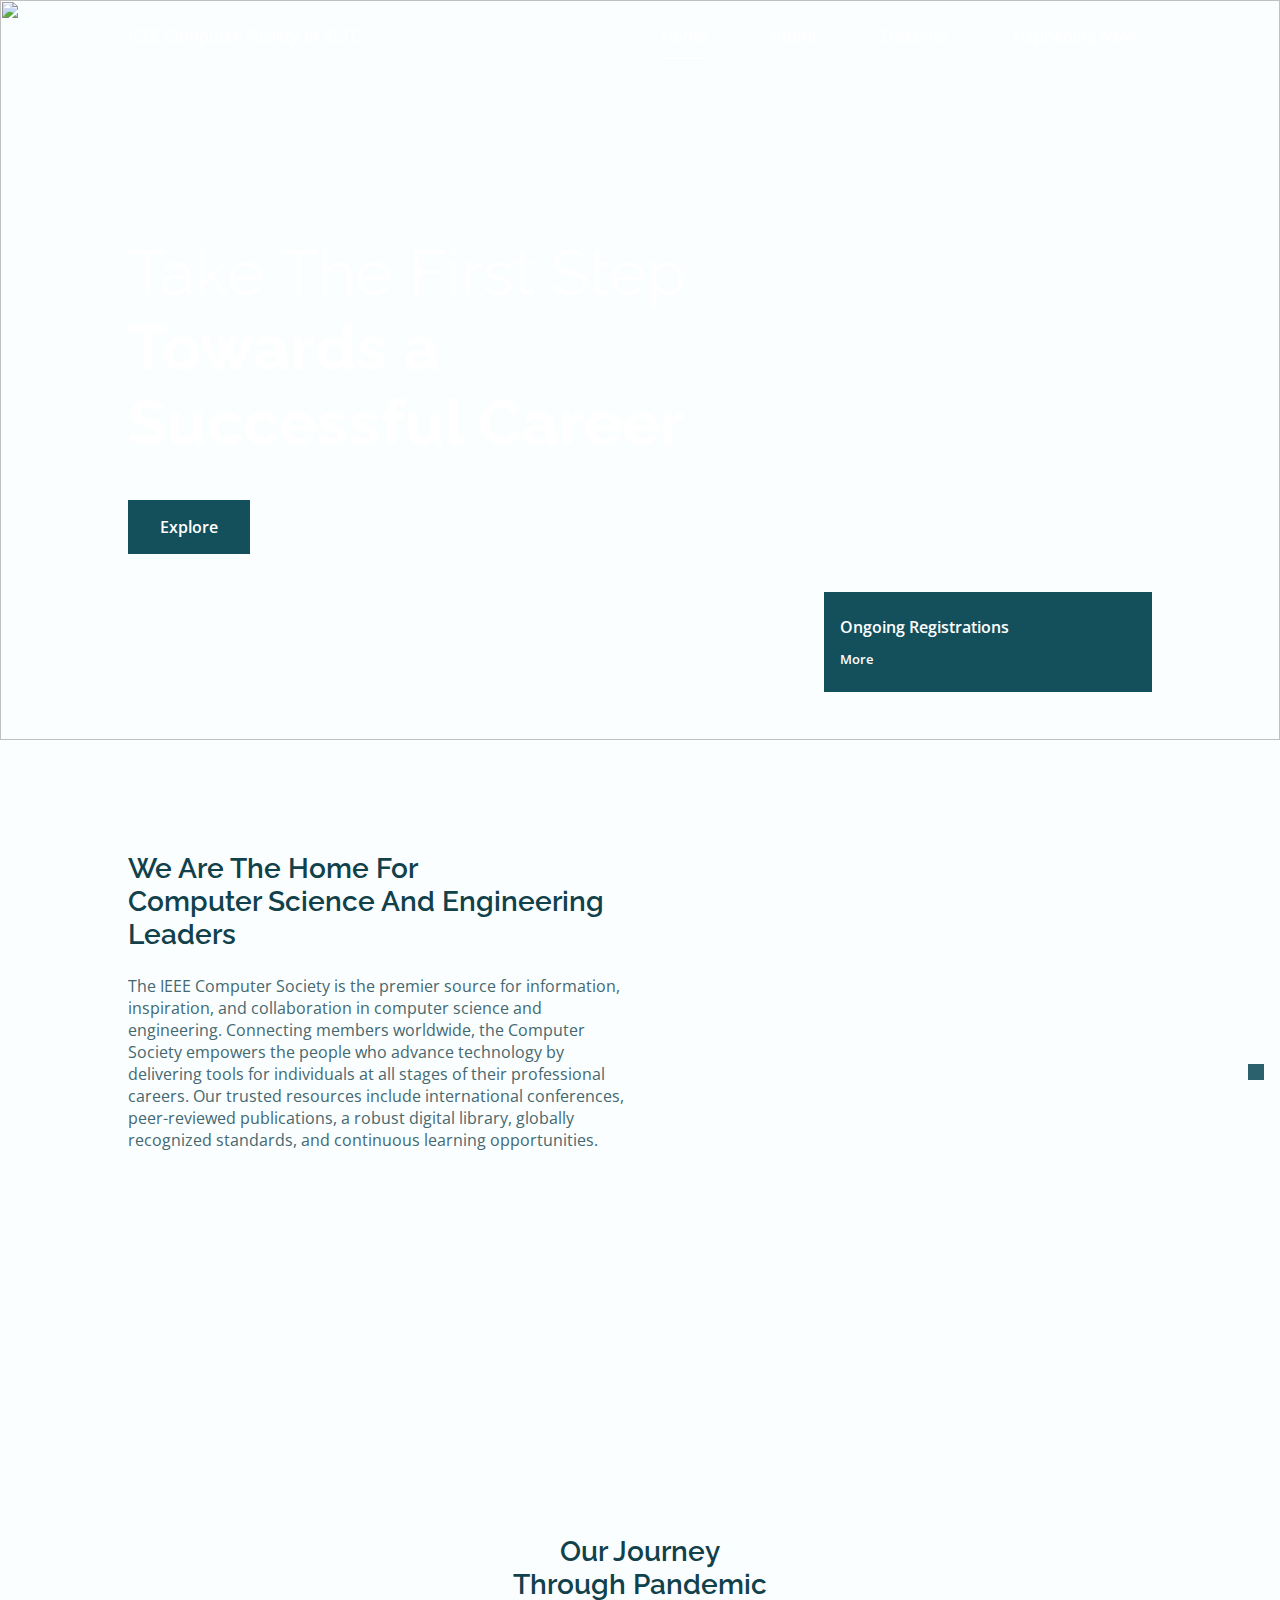
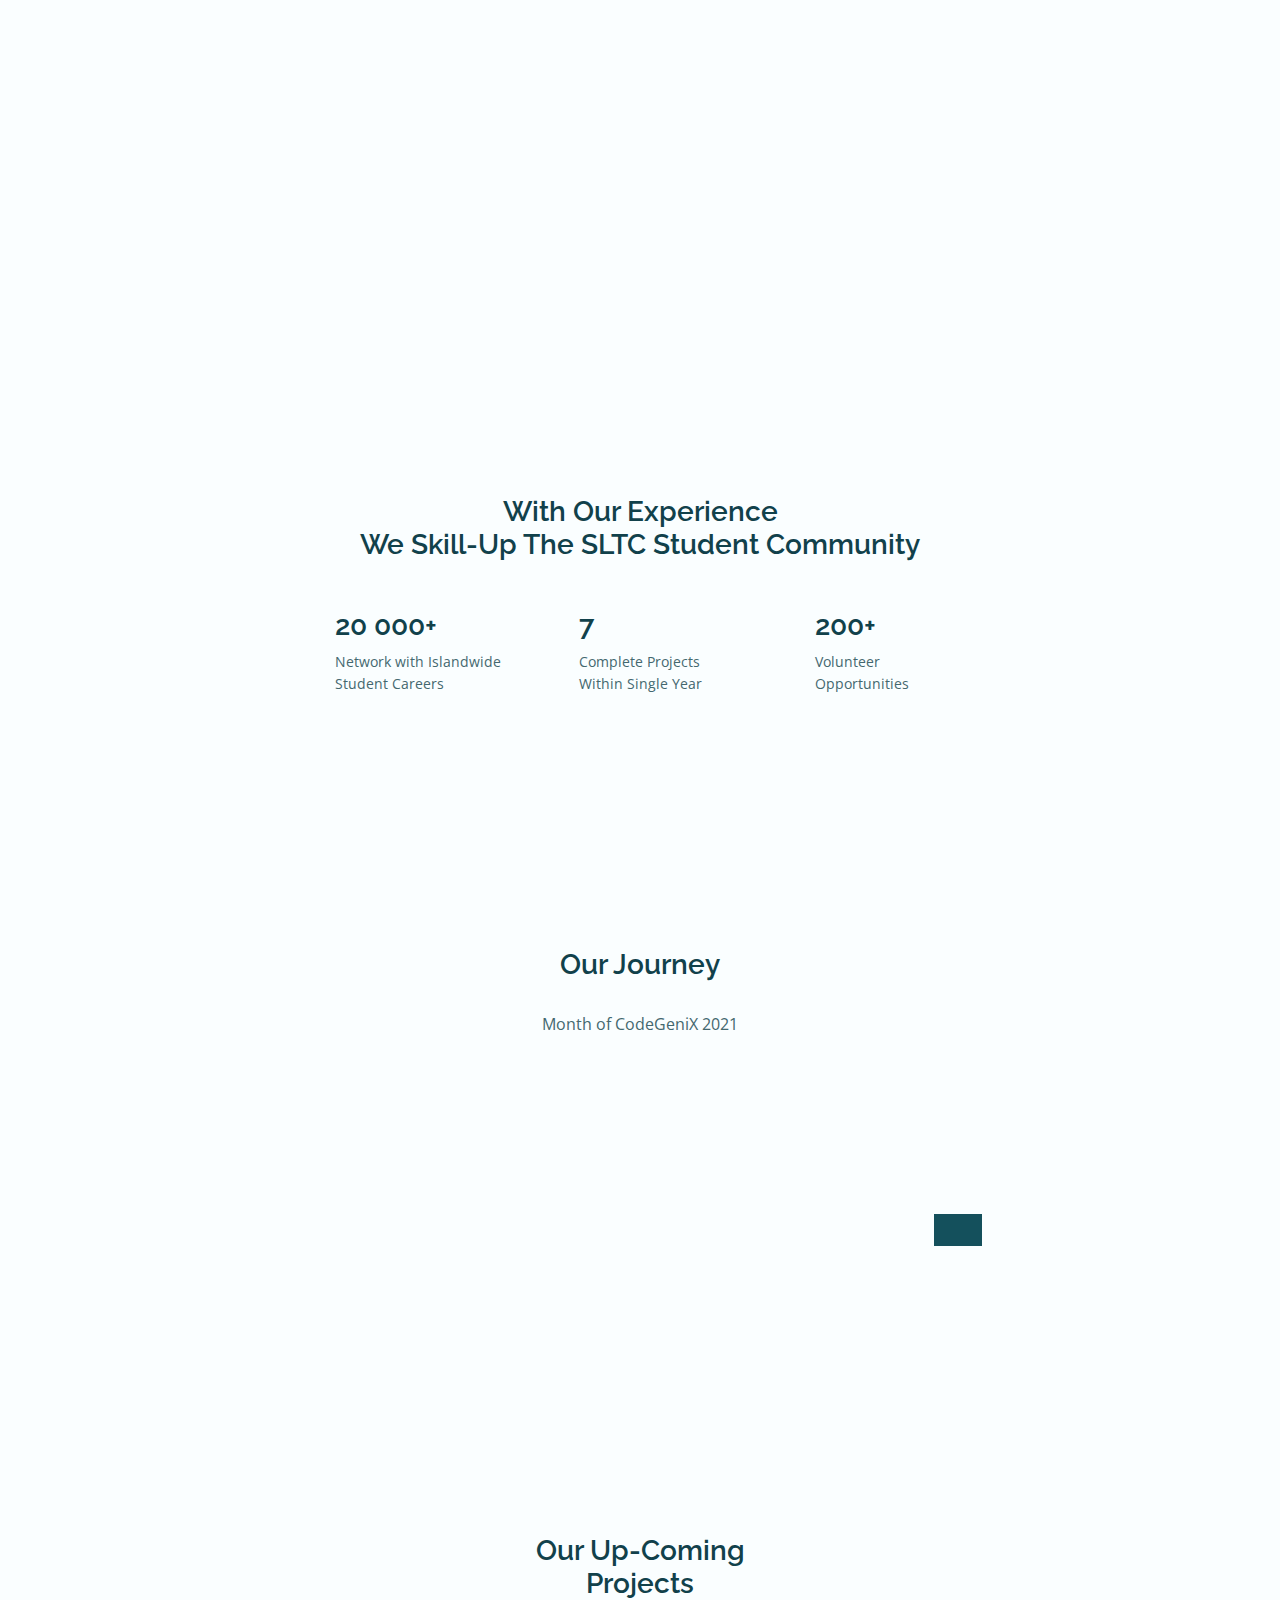
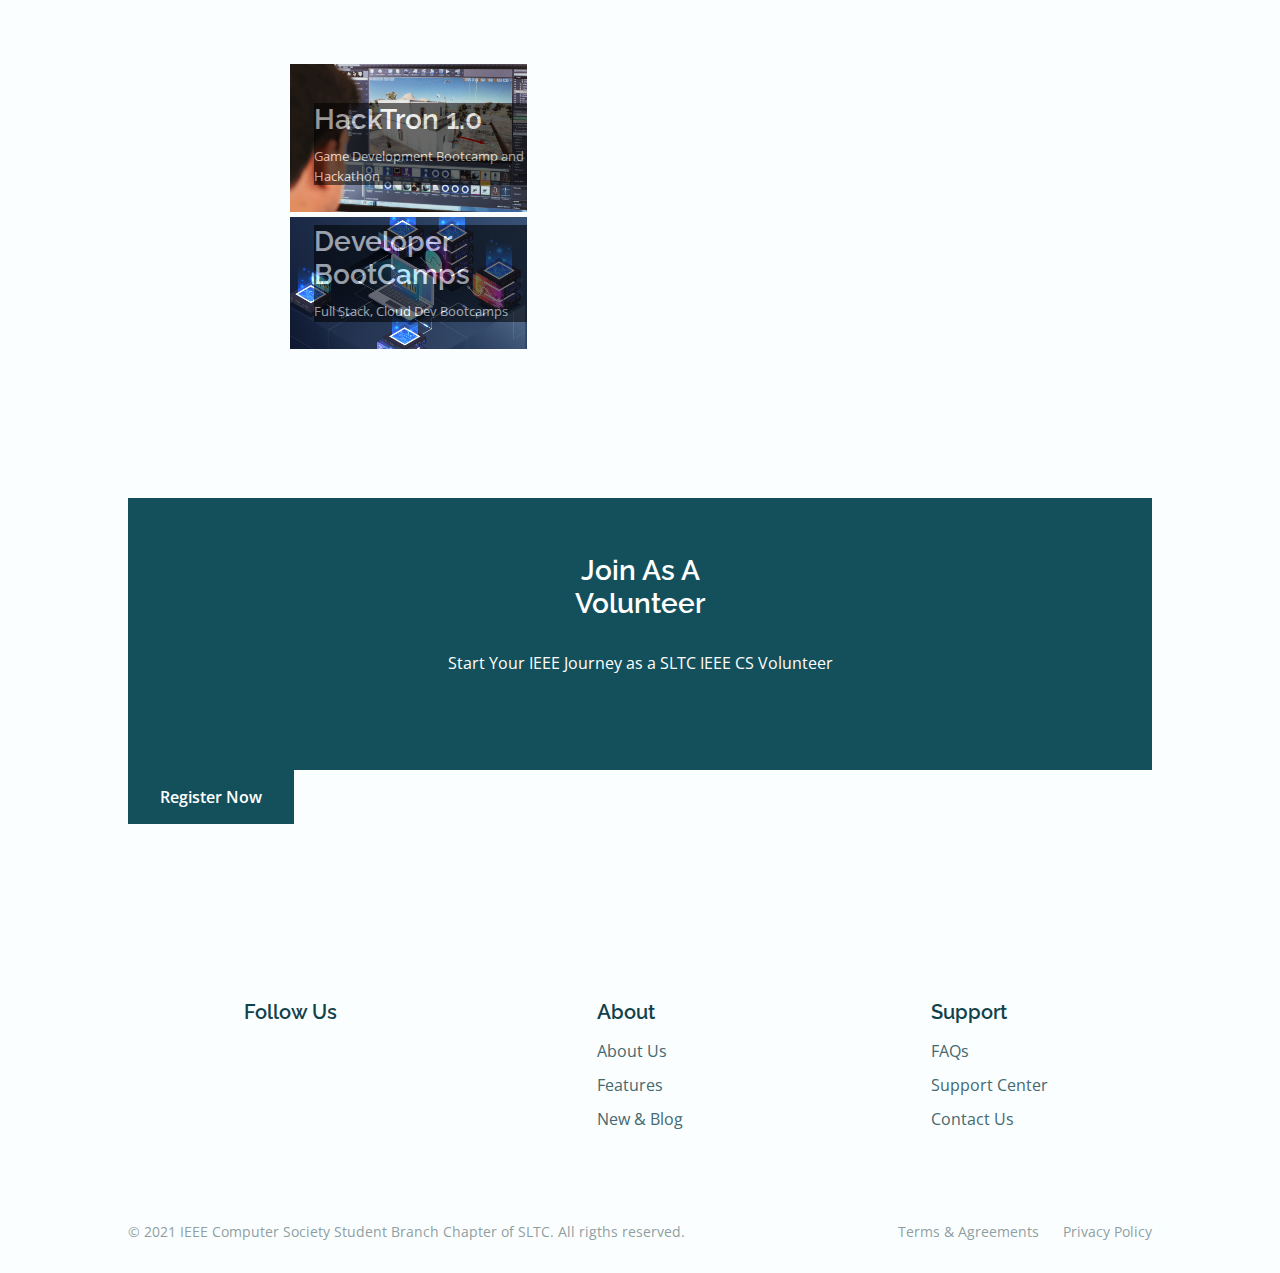
==== index.html @ 058e8c22 "Social Links" ====
<!DOCTYPE html>
<html lang="en">
  <head>
    <meta charset="UTF-8" />
    <meta name="viewport" content="width=device-width, initial-scale=1.0" />

    <link rel="shortcut icon" href="assets/img/favicon.png" type="image/png" />

    <!--=============== REMIXICONS ===============-->
    <link
      href="https://cdn.jsdelivr.net/npm/remixicon@2.5.0/fonts/remixicon.css"
      rel="stylesheet"
    />

    <!--=============== SWIPER CSS ===============-->
    <link rel="stylesheet" href="assets/css/swiper-bundle.min.css" />

    <!--=============== CSS ===============-->
    <link rel="stylesheet" href="assets/css/styles.css" />

    <title>IEEE Computer Society of SLTC</title>
  </head>

  <body>
    <header class="header" id="header">
      <nav class="nav container">
        <a href="#" class="nav__logo">IEEE Computer Society of SLTC</a>

        <div class="nav__menu" id="nav-menu">
          <ul class="nav__list">
            <li class="nav__item">
              <a href="#home" class="nav__link active-link">Home</a>
            </li>
            <li class="nav__item">
              <a href="#about" class="nav__link">About</a>
            </li>
            <li class="nav__item">
              <a href="#discover" class="nav__link">Discover</a>
            </li>
            <li class="nav__item">
              <a href="#place" class="nav__link">Happening Now</a>
            </li>
          </ul>

          <div class="nav__dark">
            <!-- Theme change button -->
            <span class="change-theme-name">Dark mode</span>
            <i class="ri-moon-line change-theme" id="theme-button"></i>
          </div>

          <i class="ri-close-line nav__close" id="nav-close"></i>
        </div>

        <div class="nav__toggle" id="nav-toggle">
          <i class="ri-function-line"></i>
        </div>
      </nav>
    </header>

    <main class="main">
      <!--==================== HOME ====================-->
      <section class="home" id="home">
        <img src="assets/img/home1.png" alt="" class="home__img" />

        <div class="home__container container grid">
          <div class="home__data">
            <!--  <span class="home__data-subtitle">Discover Yourself</span> -->
            <h1 class="home__data-title">
              Take The First Step<br /><b>Towards a<br />Successful Career</b>
            </h1>
            <a href="#discover" class="button">Explore</a>
          </div>

          <div class="home__social">
            <a
              href="https://www.linkedin.com/company/sltcieeecs"
              target="_blank"
              class="home__social-link"
            >
              <i class="ri-linkedin-fill"></i>
            </a>
            <a
              href="https://www.facebook.com/sltcieeecs"
              target="_blank"
              class="home__social-link"
            >
              <i class="ri-facebook-box-fill"></i>
            </a>
            <a
              href="https://www.youtube.com/channel/UCrsJlEY4bydXLVdNn7SV4EA"
              target="_blank"
              class="home__social-link"
            >
              <i class="ri-youtube-fill"></i>
            </a>
            <a
              href="https://github.com/sltcieeecs"
              target="_blank"
              class="home__social-link"
            >
              <i class="ri-github-fill"></i>
            </a>
            <a
              href="https://www.instagram.com/sltcieeecs/"
              target="_blank"
              class="home__social-link"
            >
              <i class="ri-instagram-fill"></i>
            </a>

            <a
              href="https://twitter.com/sltcieeecs"
              target="_blank"
              class="home__social-link"
            >
              <i class="ri-twitter-fill"></i>
            </a>

            <a
              href="https://g.page/sltcieeecs?share"
              target="_blank"
              class="home__social-link"
            >
              <i class="ri-google-fill"></i>
            </a>
          </div>

          <div class="home__info">
            <div>
              <span class="home__info-title">Ongoing Registrations</span>
              <a
                href="#place"
                class="button button--flex button--link home__info-button"
              >
                More <i class="ri-arrow-right-line"></i>
              </a>
            </div>

            <div class="home__info-overlay">
              <img src="assets/img/home2.jpg" alt="" class="home__info-img" />
            </div>
          </div>
        </div>
      </section>

      <!--==================== ABOUT ====================-->
      <section class="about section" id="about">
        <div class="about__container container grid">
          <div class="about__data">
            <h2 class="section__title about__title">
              We Are the Home for <br />
              Computer Science and Engineering Leaders
            </h2>
            <p class="about__description">
              The IEEE Computer Society is the premier source for information,
              inspiration, and collaboration in computer science and
              engineering. Connecting members worldwide, the Computer Society
              empowers the people who advance technology by delivering tools for
              individuals at all stages of their professional careers. Our
              trusted resources include international conferences, peer-reviewed
              publications, a robust digital library, globally recognized
              standards, and continuous learning opportunities.
            </p>
            <!--<a href="#place" class="button">Explore</a>-->
          </div>

          <!--<div class="about__img">
                        <div class="about__img-overlay">
                            <img src="assets/img/about1.png" alt="" class="about__img-one">
                        </div>

                        <div class="about__img-overlay">
                            <img src="assets/img/about2.jpg" alt="" class="about__img-two">
                        </div>
                    </div>-->
        </div>
        <div class="discover__container container swiper-container">
          <div class="swiper-wrapper">
            <!--==================== DISCOVER 1 ====================-->
            <div class="discover__card swiper-slide">
              <img src="assets/img/memo1.png" alt="" class="discover__img" />
            </div>
            <div class="discover__card swiper-slide">
              <img src="assets/img/memo2.png" alt="" class="discover__img" />
            </div>
            <div class="discover__card swiper-slide">
              <img src="assets/img/memo3.png" alt="" class="discover__img" />
            </div>
            <div class="discover__card swiper-slide">
              <img src="assets/img/memo4.png" alt="" class="discover__img" />
            </div>
            <div class="discover__card swiper-slide">
              <img src="assets/img/memo5.png" alt="" class="discover__img" />
            </div>
            <div class="discover__card swiper-slide">
              <img src="assets/img/memo6.png" alt="" class="discover__img" />
            </div>
            <div class="discover__card swiper-slide">
              <img src="assets/img/memo7.png" alt="" class="discover__img" />
            </div>
            <div class="discover__card swiper-slide">
              <img src="assets/img/memo8.png" alt="" class="discover__img" />
            </div>
          </div>
        </div>
      </section>

      <!--==================== DISCOVER ====================-->
      <section class="discover section" id="discover">
        <h2 class="section__title">
          Our Journey <br />
          through Pandemic
        </h2>

        <div class="discover__container container swiper-container">
          <div class="swiper-wrapper">
            <!--==================== DISCOVER 1 ====================-->
            <div class="discover__card swiper-slide">
              <img
                href="https://codegenix2021.github.io/"
                target="_blank"
                src="assets/img/discover10.jpeg"
                alt=""
                class="discover__img"
              />
              <div class="discover__data">
                <h2 class="discover__title">Month of CodeGeniX</h2>
                <span class="discover__description"
                  ><a
                    href="https://codegenix2021.github.io/"
                    target="_blank"
                    class="home__social-link"
                  >
                    <i class="ri-code-box-fill"></i>
                  </a>
                  Visit Website</span
                >
              </div>
            </div>

            <div class="discover__card swiper-slide">
              <img
                href="https://codegenix2021.github.io/"
                target="_blank"
                src="assets/img/discover1.jpg"
                alt=""
                class="discover__img"
              />
              <div class="discover__data">
                <h2 class="discover__title">Month of CodeGeniX</h2>
                <span class="discover__description"
                  ><a
                    href="https://codegenix2021.github.io/"
                    target="_blank"
                    class="home__social-link"
                  >
                    <i class="ri-code-box-fill"></i>
                  </a>
                  Visit Website</span
                >
              </div>
            </div>

            <div class="discover__card swiper-slide">
              <img
                href="https://codegenix2021.github.io/"
                target="_blank"
                src="assets/img/discover2.jpeg"
                alt=""
                class="discover__img"
              />
              <div class="discover__data">
                <h2 class="discover__title">Month of CodeGeniX</h2>
                <span class="discover__description"
                  ><a
                    href="https://codegenix2021.github.io/"
                    target="_blank"
                    class="home__social-link"
                  >
                    <i class="ri-code-box-fill"></i>
                  </a>
                  Visit Website</span
                >
              </div>
            </div>
            <div class="discover__card swiper-slide">
              <img
                href="https://codegenix2021.github.io/"
                target="_blank"
                src="assets/img/discover3.jpg"
                alt=""
                class="discover__img"
              />
              <div class="discover__data">
                <h2 class="discover__title">Month of CodeGeniX</h2>
                <span class="discover__description"
                  ><a
                    href="https://codegenix2021.github.io/"
                    target="_blank"
                    class="home__social-link"
                  >
                    <i class="ri-code-box-fill"></i>
                  </a>
                  Visit Website</span
                >
              </div>
            </div>
            <div class="discover__card swiper-slide">
              <img
                href="https://codegenix2021.github.io/"
                target="_blank"
                src="assets/img/discover4.jpg"
                alt=""
                class="discover__img"
              />
              <div class="discover__data">
                <h2 class="discover__title">Month of CodeGeniX</h2>
                <span class="discover__description"
                  ><a
                    href="https://codegenix2021.github.io/"
                    target="_blank"
                    class="home__social-link"
                  >
                    <i class="ri-code-box-fill"></i>
                  </a>
                  Visit Website</span
                >
              </div>
            </div>
            <div class="discover__card swiper-slide">
              <img
                href="https://codegenix2021.github.io/"
                target="_blank"
                src="assets/img/discover5.jpeg"
                alt=""
                class="discover__img"
              />
              <div class="discover__data">
                <h2 class="discover__title">Month of CodeGeniX</h2>
                <span class="discover__description"
                  ><a
                    href="https://codegenix2021.github.io/"
                    target="_blank"
                    class="home__social-link"
                  >
                    <i class="ri-code-box-fill"></i>
                  </a>
                  Visit Website</span
                >
              </div>
            </div>
            <div class="discover__card swiper-slide">
              <img
                href="https://codegenix2021.github.io/"
                target="_blank"
                src="assets/img/discover5.jpg"
                alt=""
                class="discover__img"
              />
              <div class="discover__data">
                <h2 class="discover__title">Month of CodeGeniX</h2>
                <span class="discover__description"
                  ><a
                    href="https://codegenix2021.github.io/"
                    target="_blank"
                    class="home__social-link"
                  >
                    <i class="ri-code-box-fill"></i>
                  </a>
                  Visit Website</span
                >
              </div>
            </div>
            <div class="discover__card swiper-slide">
              <img
                href="https://codegenix2021.github.io/"
                target="_blank"
                src="assets/img/discover6.png"
                alt=""
                class="discover__img"
              />
              <div class="discover__data">
                <h2 class="discover__title">Road to GSOC</h2>
                <span class="discover__description"
                  ><a
                    href="https://www.youtube.com/watch?v=_PPQYpDWmr8&list=PLEuhnn5mTJsGbcFqRC5ZZUS8x2oYqcVkB"
                    target="_blank"
                    class="home__social-link"
                  >
                    <i class="ri-code-box-fill"></i>
                  </a>
                  Visit Website</span
                >
              </div>
            </div>
            <div class="discover__card swiper-slide">
              <img
                href="https://codegenix2021.github.io/"
                target="_blank"
                src="assets/img/discover7.png"
                alt=""
                class="discover__img"
              />
              <div class="discover__data">
                <h2 class="discover__title">Executive Committee 2021</h2>
                <span class="discover__description"
                  ><a
                    href="https://www.facebook.com/media/set/?vanity=sltcieeecs&set=a.167844055144260"
                    target="_blank"
                    class="home__social-link"
                  >
                    <i class="ri-code-box-fill"></i>
                  </a>
                  Visit Website</span
                >
              </div>
            </div>
            <div class="discover__card swiper-slide">
              <img
                href="https://codegenix2021.github.io/"
                target="_blank"
                src="assets/img/discover8.jpg"
                alt=""
                class="discover__img"
              />
              <div class="discover__data">
                <h2 class="discover__title">Executive Committee 2021</h2>
                <span class="discover__description"
                  ><a
                    href="https://www.facebook.com/media/set/?vanity=sltcieeecs&set=a.167844055144260"
                    target="_blank"
                    class="home__social-link"
                  >
                    <i class="ri-code-box-fill"></i>
                  </a>
                  Visit Website</span
                >
              </div>
            </div>
            <div class="discover__card swiper-slide">
              <img
                href="https://codegenix2021.github.io/"
                target="_blank"
                src="assets/img/discover9.jpg"
                alt=""
                class="discover__img"
              />
              <div class="discover__data">
                <h2 class="discover__title">CYBERHAT 1.0</h2>
                <span class="discover__description"
                  ><a
                    href="https://www.youtube.com/watch?v=_PPQYpDWmr8&list=PLEuhnn5mTJsGbcFqRC5ZZUS8x2oYqcVkB"
                    target="_blank"
                    class="home__social-link"
                  >
                    <i class="ri-code-box-fill"></i>
                  </a>
                  Visit Website</span
                >
              </div>
            </div>

            <div class="discover__card swiper-slide">
              <img
                href="https://codegenix2021.github.io/"
                target="_blank"
                src="assets/img/discover11.jpg"
                alt=""
                class="discover__img"
              />
              <div class="discover__data">
                <h2 class="discover__title">Road to CodeMania 2020</h2>
                <span class="discover__description"
                  ><a
                    href="https://www.youtube.com/watch?v=_PPQYpDWmr8&list=PLEuhnn5mTJsGbcFqRC5ZZUS8x2oYqcVkB"
                    target="_blank"
                    class="home__social-link"
                  >
                    <i class="ri-code-box-fill"></i>
                  </a>
                  Visit Website</span
                >
              </div>
            </div>
            <div class="discover__card swiper-slide">
              <img
                href="https://codegenix2021.github.io/"
                target="_blank"
                src="assets/img/discover12.jpg"
                alt=""
                class="discover__img"
              />
              <div class="discover__data">
                <h2 class="discover__title">2020 Committee</h2>
                <span class="discover__description"
                  ><a
                    href="https://www.youtube.com/watch?v=_PPQYpDWmr8&list=PLEuhnn5mTJsGbcFqRC5ZZUS8x2oYqcVkB"
                    target="_blank"
                    class="home__social-link"
                  >
                    <i class="ri-code-box-fill"></i>
                  </a>
                  Visit Website</span
                >
              </div>
            </div>
          </div>
        </div>
      </section>

      <!--==================== EXPERIENCE ====================-->
      <section class="experience section">
        <h2 class="section__title">
          With Our Experience <br />
          We Skill-up the SLTC Student Community
        </h2>

        <div class="experience__container container grid">
          <div class="experience__content grid">
            <div class="experience__data">
              <h2 class="experience__number">20 000+</h2>
              <span class="experience__description"
                >Network with Islandwide <br />Student Careers</span
              >
            </div>

            <div class="experience__data">
              <h2 class="experience__number">7</h2>
              <span class="experience__description"
                >Complete Projects<br />
                Within Single Year</span
              >
            </div>

            <div class="experience__data">
              <h2 class="experience__number">200+</h2>
              <span class="experience__description"
                >Volunteer <br />
                Opportunities</span
              >
            </div>
          </div>

          <div class="experience__img grid">
            <div class="experience__overlay">
              <img
                src="assets/img/experience1.jpg"
                alt=""
                class="experience__img-one"
              />
            </div>

            <div class="experience__overlay">
              <img
                src="assets/img/experience2.jpg"
                alt=""
                class="experience__img-two"
              />
            </div>
          </div>
        </div>
      </section>

      <!--==================== VIDEO ====================-->
      <section class="video section">
        <h2 class="section__title">Our Journey</h2>

        <div class="video__container container">
          <p class="video__description">Month of CodeGeniX 2021</p>

          <div class="video__content">
            <video id="video-file">
              <source src="assets/video/video.mp4" type="video/mp4" />
            </video>

            <button class="button button--flex video__button" id="video-button">
              <i class="ri-play-line video__button-icon" id="video-icon"></i>
            </button>
          </div>
        </div>
      </section>

      <!--==================== PLACES ====================-->
      <section class="place section" id="place">
        <h2 class="section__title"></h2>

        <section class="discover section" id="place">
          <h2 class="section__title">
            Our Up-Coming<br />
            Projects
          </h2>

          <div class="discover__container container swiper-container">
            <div class="swiper-wrapper">
              <!--==================== DISCOVER 1 ====================-->
              <div class="discover__card swiper-slide">
                <img
                  href="https://codegenix2021.github.io/"
                  target="_blank"
                  src="assets/img/event2.png"
                  alt=""
                  class="discover__img"
                />
                <div class="discover__data">
                  <h2 class="discover__title">HackTron 1.0</h2>
                  <span class="discover__description"
                    ><a
                      href="https://codegenix2021.github.io/"
                      target="_blank"
                      class="home__social-link"
                    >
                      <i class="ri-code-box-fill"></i>
                    </a>
                    Game Development Bootcamp and Hackathon</span
                  >
                </div>
              </div>

              <div class="discover__card swiper-slide">
                <img
                  href="https://codegenix2021.github.io/"
                  target="_blank"
                  src="assets/img/event1.png"
                  alt=""
                  class="discover__img"
                />
                <div class="discover__data">
                  <h2 class="discover__title">Developer BootCamps</h2>
                  <span class="discover__description"
                    ><a
                      href="https://codegenix2021.github.io/"
                      target="_blank"
                      class="home__social-link"
                    >
                      <i class="ri-code-box-fill"></i>
                    </a>
                    Full Stack, Cloud Dev Bootcamps</span
                  >
                </div>
              </div>

            </div>
          </div>
        </section>

        

      <!--==================== SUBSCRIBE ====================-->
      <section class="about section">
        <div class="subscribe__bg">
          <div class="subscribe__container container">
            <h2 class="section__title subscribe__title">
              Join as a <br />
              Volunteer
            </h2>
            <p class="subscribe__description">
              Start Your IEEE Journey as a SLTC IEEE CS Volunteer
            </p>
          </div>
        </div>
        <div></div>
        <div class="about__container container grid">
          <div class="home__data">
            <!--  <span class="home__data-subtitle">Discover Yourself</span> -->

            <a
              href="https://forms.gle/ZyNLsh3EYZSvNP4r9"
              class="button"
              >Register Now</a
            >
          </div>
        </div>
      </section>

      <!--==================== SPONSORS ====================-->
    </main>

    <!--==================== FOOTER ====================-->
    <footer class="footer section">
      <div class="footer__container container grid">
        <div class="footer__content grid">
          <div class="footer__data">
            <h3 class="footer__title">Follow Us</h3>

            <div>
              <a
                href="https://www.facebook.com/sltcieeecs"
                target="_blank"
                class="footer__social"
              >
                <i class="ri-facebook-box-fill"></i>
              </a>
              <a
                href="https://twitter.com/sltcieeecs"
                target="_blank"
                class="footer__social"
              >
                <i class="ri-twitter-fill"></i>
              </a>
              <a
                href="https://www.instagram.com/sltcieeecs/"
                target="_blank"
                class="footer__social"
              >
                <i class="ri-instagram-fill"></i>
              </a>
              <a
                href="https://www.youtube.com/channel/UCrsJlEY4bydXLVdNn7SV4EA"
                target="_blank"
                class="footer__social"
              >
                <i class="ri-youtube-fill"></i>
              </a>
            </div>
          </div>

          <div class="footer__data">
            <h3 class="footer__subtitle">About</h3>
            <ul>
              <li class="footer__item">
                <a href="https://ieee.sltc.ac.lk/" class="footer__link"
                  >About Us</a
                >
              </li>
              <li class="footer__item">
                <a href="https://ieee.sltc.ac.lk/" class="footer__link"
                  >Features</a
                >
              </li>
              <li class="footer__item">
                <a href="https://ieee.sltc.ac.lk/" class="footer__link"
                  >New & Blog</a
                >
              </li>
            </ul>
          </div>

          <div class="footer__data">
            <h3 class="footer__subtitle">Support</h3>
            <ul>
              <li class="footer__item">
                <a
                  href="https://ieee.sltc.ac.lk/about-us.php"
                  class="footer__link"
                  >FAQs</a
                >
              </li>
              <li class="footer__item">
                <a
                  href="https://ieee.sltc.ac.lk/about-us.php"
                  class="footer__link"
                  >Support Center</a
                >
              </li>
              <li class="footer__item">
                <a
                  href="https://www.facebook.com/sltcieeecs"
                  class="footer__link"
                  >Contact Us</a
                >
              </li>
            </ul>
          </div>
        </div>

        <div class="footer__rights">
          <p class="footer__copy">
            &#169; 2021 IEEE Computer Society Student Branch Chapter of SLTC.
            All rigths reserved.
          </p>
          <div class="footer__terms">
            <a href="https://ieee.sltc.ac.lk/" class="footer__terms-link"
              >Terms & Agreements</a
            >
            <a href="https://ieee.sltc.ac.lk/" class="footer__terms-link"
              >Privacy Policy</a
            >
          </div>
        </div>
      </div>
    </footer>

    <!--========== SCROLL UP ==========-->
    <a href="#" class="scrollup" id="scroll-up">
      <i class="ri-arrow-up-line scrollup__icon"></i>
    </a>

    <!--=============== SCROLL REVEAL===============-->
    <script src="assets/js/scrollreveal.min.js"></script>

    <!--=============== SWIPER JS ===============-->
    <script src="assets/js/swiper-bundle.min.js"></script>

    <!--=============== MAIN JS ===============-->
    <script src="assets/js/main.js"></script>
  </body>
</html>
---- assets/css/styles.css ----
/*=============== GOOGLE FONTS ===============*/
@import url("https://fonts.googleapis.com/css2?family=Open+Sans:wght@400;600&family=Raleway:wght@500;600;700&display=swap");

/*=============== VARIABLES CSS ===============*/
:root {
  --header-height: 3rem;

  /*========== Colors ==========*/
  /* Change favorite color to match images */
  /*Green dark 190 - Green 171 - Grren Blue 200*/
  --hue-color: 190;

  /* HSL color mode */
  --first-color: hsl(var(--hue-color), 64%, 22%);
  --first-color-second: hsl(var(--hue-color), 64%, 22%);
  --first-color-alt: hsl(var(--hue-color), 64%, 15%);
  --title-color: hsl(var(--hue-color), 64%, 18%);
  --text-color: hsl(var(--hue-color), 24%, 35%);
  --text-color-light: hsl(var(--hue-color), 8%, 60%);
  --input-color: hsl(var(--hue-color), 24%, 97%);
  --body-color: hsl(var(--hue-color), 100%, 99%);
  --white-color: #FFF;
  --scroll-bar-color: hsl(var(--hue-color), 12%, 90%);
  --scroll-thumb-color: hsl(var(--hue-color), 12%, 75%);

  /*========== Font and typography ==========*/
  --body-font: 'Open Sans', sans-serif;
  --title-font: 'Raleway', sans-serif;
  --biggest-font-size: 2.5rem;
  --h1-font-size: 1.5rem;
  --h2-font-size: 1.25rem;
  --h3-font-size: 1rem;
  --normal-font-size: .938rem;
  --small-font-size: .813rem;
  --smaller-font-size: .75rem;

  /*========== Font weight ==========*/
  --font-medium: 500;
  --font-semi-bold: 600;

  /*========== Margenes Bottom ==========*/
  --mb-0-25: .25rem;
  --mb-0-5: .5rem;
  --mb-0-75: .75rem;
  --mb-1: 1rem;
  --mb-1-25: 1.25rem;
  --mb-1-5: 1.5rem;
  --mb-2: 2rem;
  --mb-2-5: 2.5rem;

  /*========== z index ==========*/
  --z-tooltip: 10;
  --z-fixed: 100;

  /*========== Hover overlay ==========*/
  --img-transition: .3s;
  --img-hidden: hidden;
  --img-scale: scale(1.1);
}

@media screen and (min-width: 968px) {
  :root {
    --biggest-font-size: 4rem;
    --h1-font-size: 2.25rem;
    --h2-font-size: 1.75rem;
    --h3-font-size: 1.25rem;
    --normal-font-size: 1rem;
    --small-font-size: .875rem;
    --smaller-font-size: .813rem;
  }
}

/*========== Variables Dark theme ==========*/
body.dark-theme {
  --first-color-second: hsl(var(--hue-color), 54%, 12%);
  --title-color: hsl(var(--hue-color), 24%, 95%);
  --text-color: hsl(var(--hue-color), 8%, 75%);
  --input-color: hsl(var(--hue-color), 29%, 16%);
  --body-color: hsl(var(--hue-color), 29%, 12%);
  --scroll-bar-color: hsl(var(--hue-color), 12%, 48%);
  --scroll-thumb-color: hsl(var(--hue-color), 12%, 36%);
}

/*========== Button Dark/Light ==========*/
.nav__dark {
  display: flex;
  align-items: center;
  column-gap: 2rem;
  position: absolute;
  left: 3rem;
  bottom: 4rem;
}

.change-theme, .change-theme-name {
  color: var(--text-color);
}

.change-theme {
  cursor: pointer;
  font-size: 1rem;
}

.change-theme-name {
  font-size: var(--small-font-size);
}

/*=============== BASE ===============*/
* {
  box-sizing: border-box;
  padding: 0;
  margin: 0;
}

html {
  scroll-behavior: smooth;
}

body {
  margin: var(--header-height) 0 0 0;
  font-family: var(--body-font);
  font-size: var(--normal-font-size);
  background-color: var(--body-color);
  color: var(--text-color);
}

h1, h2, h3 {
  color: var(--title-color);
  font-weight: var(--font-semi-bold);
  font-family: var(--title-font);
}

ul {
  list-style: none;
}

a {
  text-decoration: none;
}

img,
video {
  max-width: 100%;
  height: auto;
}

button,
input {
  border: none;
  font-family: var(--body-font);
  font-size: var(--normal-font-size);
}

button {
  cursor: pointer;
}

input {
  outline: none;
}

.main {
  overflow-x: hidden;
}

/*=============== REUSABLE CSS CLASSES ===============*/
.section {
  padding: 4.5rem 0 2.5rem;
}

.section__title {
  font-size: var(--h2-font-size);
  color: var(--title-color);
  text-align: center;
  text-transform: capitalize;
  margin-bottom: var(--mb-2);
}

.container {
  max-width: 968px;
  margin-left: var(--mb-1);
  margin-right: var(--mb-1);
}

.grid {
  display: grid;
  gap: 1.5rem;
}

/*=============== HEADER ===============*/
.header {
  width: 100%;
  position: fixed;
  top: 0;
  left: 0;
  z-index: var(--z-fixed);
  background-color: transparent;
}

/*=============== NAV ===============*/
.nav {
  height: var(--header-height);
  display: flex;
  justify-content: space-between;
  align-items: center;
}

.nav__logo, .nav__toggle {
  color: var(--white-color);
}

.nav__logo {
  font-weight: var(--font-semi-bold);
}

.nav__toggle {
  font-size: 1.2rem;
  cursor: pointer;
}

.nav__menu {
  position: relative;
}

@media screen and (max-width: 767px) {
  .nav__menu {
    position: fixed;
    background-color: var(--body-color);
    top: 0;
    right: -100%;
    width: 70%;
    height: 100%;
    box-shadow: -1px 0 4px rgba(14, 55, 63, 0.15);
    padding: 3rem;
    transition: .4s;
  }
}

.nav__list {
  display: flex;
  flex-direction: column;
  row-gap: 2.5rem;
}

.nav__link {
  color: var(--text-color-light);
  font-weight: var(--font-semi-bold);
  text-transform: uppercase;
}

.nav__link:hover {
  color: var(--text-color);
}

.nav__close {
  position: absolute;
  top: .75rem;
  right: 1rem;
  font-size: 1.5rem;
  color: var(--title-color);
  cursor: pointer;
}

/* show menu */
.show-menu {
  right: 0;
}

/* Change background header */
.scroll-header {
  background-color: var(--body-color);
  box-shadow: 0 0 4px rgba(14, 55, 63, 0.15);
}

.scroll-header .nav__logo,
.scroll-header .nav__toggle {
  color: var(--title-color);
}

/* Active link */
.active-link {
  position: relative;
  color: var(--title-color);
}

.active-link::before {
  content: '';
  position: absolute;
  background-color: var(--title-color);
  width: 100%;
  height: 2px;
  bottom: -.75rem;
  left: 0;
}

/*=============== HOME ===============*/
.home__img {
  position: absolute;
  top: 0;
  left: 0;
  width: 100%;
  height: 100vh;
  object-fit: cover;
  object-position: 83%;
}

.home__container {
  position: relative;
  height: calc(100vh - var(--header-height));
  align-content: center;
  row-gap: 3rem;
}

.home__data-subtitle, 
.home__data-title, 
.home__social-link, 
.home__info {
  color: var(--white-color);
}

.home__data-subtitle {
  display: block;
  font-weight: var(--font-semi-bold);
  margin-bottom: var(--mb-0-75);
}

.home__data-title {
  font-size: var(--biggest-font-size);
  font-weight: var(--font-normal);
  margin-bottom: var(--mb-2-5);
}

.home__social {
  display: flex;
  flex-direction: column;
  row-gap: 1.5rem;
}

.home__social-link {
  font-size: 1.2rem;
  width: max-content;
}

.home__info {
  background-color: var(--first-color);
  display: flex;
  padding: 1.5rem 1rem;
  align-items: center;
  column-gap: .5rem;
  position: absolute;
  right: 0;
  bottom: 1rem;
  width: 228px;
}

.home__info-title {
  display: block;
  font-size: var(--small-font-size);
  font-weight: var(--font-semi-bold);
  margin-bottom: var(--mb-0-75);
}

.home__info-button {
  font-size: var(--smaller-font-size);
}

.home__info-overlay {
  overflow: var(--img-hidden);
}

.home__info-img {
  width: 145px;
  transition: var(--img-transition);
}

.home__info-img:hover {
  transform: var(--img-scale);
}

/*=============== BUTTONS ===============*/
.button {
  display: inline-block;
  background-color: var(--first-color);
  color: var(--white-color);
  padding: 1rem 2rem;
  font-weight: var(--font-semi-bold);
  transition: .3s;
}

.button:hover {
  background-color: var(--first-color-alt);
}

.button--flex {
  display: flex;
  align-items: center;
  column-gap: .25rem;
}

.button--link {
  background: none;
  padding: 0;
}

.button--link:hover {
  background: none;
}

/*=============== ABOUT ===============*/
.about__data {
  text-align: center;
}

.about__container {
  row-gap: 2.5rem;
}

.about__description {
  margin-bottom: var(--mb-2);
}

.about__img {
  display: flex;
  column-gap: 1rem;
  align-items: center;
  justify-content: center;
}

.about__img-overlay {
  overflow: var(--img-hidden);
}

.about__img-one {
  width: 130px;
}

.about__img-two {
  width: 180px;
}

.about__img-one, 
.about__img-two {
  transition: var(--img-transition);
}

.about__img-one:hover, 
.about__img-two:hover {
  transform: var(--img-scale);
}

/*=============== DISCOVER ===============*/
.discover__card {
  position: relative;
  width: 200px;
  overflow: var(--img-hidden);
}

.discover__data {
  position: absolute;
  background-color: black;
  background-color: black;
  opacity: 0.55;
  bottom: 1.5rem;
  left: 1rem;
}

.discover__title, 
.discover__description {
  color: var(--white-color);
}

.discover__title {
  font-size: var(--h3-font-size);
  margin-bottom: var(--mb-0-25);
}

.discover__description {
  display: block;
  font-size: var(--smaller-font-size);
}

.discover__img {
  transition: var(--img-transition);
}

.discover__img:hover {
  transform: var(--img-scale);
}

.swiper-container-3d .swiper-slide-shadow-left,
.swiper-container-3d .swiper-slide-shadow-right {
  background-image: none;
}

/*=============== EXPERIENCE ===============*/
.experience__container {
  row-gap: 2.5rem;
  justify-content: center;
  justify-items: center;
}

.experience__content {
  grid-template-columns: repeat(3, 1fr);
  column-gap: 1rem;
  justify-items: center;
  padding: 0 2rem;
}

.experience__number {
  font-size: var(--h2-font-size);
  font-weight: var(--font-semi-bold);
  margin-bottom: var(--mb-0-5);
}

.experience__description {
  font-size: var(--small-font-size);
}

.experience__img {
  position: relative;
  padding-bottom: 2rem;
}

.experience__img-one, 
.experience__img-two {
  transition: var(--img-transition);
}

.experience__img-one:hover, 
.experience__img-two:hover {
  transform: var(--img-scale);
}

.experience__overlay {
  overflow: var(--img-hidden);
}

.experience__overlay:nth-child(1) {
  width: 263px;
  margin-right: 2rem;
}

.experience__overlay:nth-child(2) {
  width: 120px;
  position: absolute;
  top: 2rem;
  right: 0;
}

/*=============== VIDEO ===============*/
.video__container {
  padding-bottom: 1rem;
}

.video__description {
  text-align: center;
  margin-bottom: var(--mb-2-5);
}

.video__content {
  position: relative;
}

.video__button {
  position: absolute;
  right: 1rem;
  bottom: -1rem;
  padding: 1rem 1.5rem;
}

.video__button-icon {
  font-size: 1.2rem;
}

/*=============== PLACES ===============*/
.place__card, .place__img {
  height: 230px;
}

.place__container {
  grid-template-columns: repeat(2, max-content);
  justify-content: center;
}

.place__card {
  position: relative;
  overflow: var(--img-hidden);
}

.place__card:hover .place__img {
  transform: var(--img-scale);
}

.place__img {
  transition: var(--img-transition);
}

.place__content, .place__title {
  color: var(--white-color);

  
  
  
}

.place_content{

  background-color: black;
  opacity: 0.55;
  bottom: 1.5rem;
  left: 1rem;

}

.place__content {
  position: absolute;
  top: 0;
  left: 0;
  width: 100%;
  height: 100%;
  display: flex;
  flex-direction: column;
  justify-content: space-between;
  padding: .75rem .75rem 1rem;

  
  
}

.place__rating {
  align-self: flex-end;
  display: flex;
  align-items: center;
}

.place__rating-icon {
  font-size: .75rem;
  margin-right: var(--mb-0-25);
}

.place__rating-number {
  font-size: var(--small-font-size);
}

.place__subtitle, .place__price {
  display: block;
}

.place__title {
  font-size: var(--h3-font-size);
  margin-bottom: var(--mb-0-25);

}

.place__subtitle {
  font-size: var(--smaller-font-size);
  margin-bottom: var(--mb-1-25);
}

.place__button {
  position: absolute;
  right: 0;
  bottom: 0;
  padding: .75rem 1rem;
}

/*=============== SUBSCRIBE ===============*/
.subscribe__bg {
  background-color: var(--first-color-second);
  padding: 2.5rem 0;
}

.subscribe__title, 
.subscribe__description {
  color: var(--white-color);
}

.subscribe__description {
  text-align: center;
  margin-bottom: var(--mb-2-5);
}

.subscribe__form {
  background-color: var(--input-color);
  padding: .5rem;
  display: flex;
  justify-content: space-between;
}

.subscribe__input {
  width: 70%;
  padding-right: .5rem;
  background-color: var(--input-color);
  color: var(--text-color);
}

.subscribe__input::placeholder {
  color: var(--text-color);
}

/*=============== SPONSORS ===============*/
.sponsor__container {
  grid-template-columns: repeat(auto-fit, minmax(110px, 1fr));
  justify-items: center;
  row-gap: 3.5rem;
}

.sponsor__content:hover .sponsor__img {
  filter: invert(0.5);
}

.sponsor__img {
  width: 90px;
  filter: invert(0.7);
  transition: var(--img-transition);
}

/*=============== FOOTER ===============*/
.footer__container {
  row-gap: 5rem;
}

.footer__content {
  grid-template-columns: repeat(auto-fit, minmax(220px, 1fr));
  row-gap: 2rem;
}

.footer__title, 
.footer__subtitle {
  font-size: var(--h3-font-size);
}

.footer__title {
  margin-bottom: var(--mb-0-5);
}

.footer__description {
  margin-bottom: var(--mb-2);
}

.footer__social {
  font-size: 1.25rem;
  color: var(--title-color);
  margin-right: var(--mb-1-25);
}

.footer__subtitle {
  margin-bottom: var(--mb-1);
}

.footer__item {
  margin-bottom: var(--mb-0-75);
}

.footer__link {
  color: var(--text-color);
}

.footer__link:hover {
  color: var(--title-color);
}

.footer__rights {
  display: flex;
  flex-direction: column;
  row-gap: 1.5rem;
  text-align: center;
}

.footer__copy, .footer__terms-link {
  font-size: var(--small-font-size);
  color: var(--text-color-light);
}

.footer__terms {
  display: flex;
  column-gap: 1.5rem;
  justify-content: center;
}

.footer__terms-link:hover {
  color: var(--text-color);
}

/*========== SCROLL UP ==========*/
.scrollup {
  position: fixed;
  right: 1rem;
  bottom: -20%;
  background-color: var(--first-color);
  padding: .5rem;
  display: flex;
  opacity: .9;
  z-index: var(--z-tooltip);
  transition: .4s;
}

.scrollup:hover {
  background-color: var(--first-color-alt);
  opacity: 1;
}

.scrollup__icon {
  color: var(--white-color);
  font-size: 1.2rem;
}

/* Show scroll */
.show-scroll {
  bottom: 5rem;
}

/*=============== SCROLL BAR ===============*/
::-webkit-scrollbar {
  width: .60rem;
  background-color: var(--scroll-bar-color);
}

::-webkit-scrollbar-thumb {
  background-color: var(--scroll-thumb-color);
}

::-webkit-scrollbar-thumb:hover {
  background-color: var(--text-color-light);
}

/*=============== MEDIA QUERIES ===============*/
/* For small devices */
@media screen and (max-width: 340px) {
  .place__container {
    grid-template-columns: max-content;
    justify-content: center;
  }
  .experience__content {
    padding: 0;
  }
  .experience__overlay:nth-child(1) {
    width: 190px;
  }
  .experience__overlay:nth-child(2) {
    width: 80px;
  }
  .home__info {
    width: 190px;
    padding: 1rem;
  }
  .experience__img,
  .video__container {
    padding: 0;
  }
}

/* For medium devices */
@media screen and (min-width: 568px) {
  .video__container {
    display: grid;
    grid-template-columns: .6fr;
    justify-content: center;
  }
  .place__container {
    grid-template-columns: repeat(3, max-content);
  }
  .subscribe__form {
    width: 470px;
    margin: 0 auto;
  }
}

@media screen and (min-width: 768px) {
  body {
    margin: 0;
  }
  .nav {
    height: calc(var(--header-height) + 1.5rem);
  }
  .nav__link {
    color: var(--white-color);
    text-transform: initial;
  }
  .nav__link:hover {
    color: var(--white-color);
  }
  .nav__dark {
    position: initial;
  }
  .nav__menu {
    display: flex;
    column-gap: 1rem;
  }
  .nav__list {
    flex-direction: row;
    column-gap: 4rem;
  }
  .nav__toggle, .nav__close {
    display: none;
  }
  .change-theme-name {
    display: none;
  }
  .change-theme {
    color: var(--white-color);
  }
  .active-link::before {
    background-color: var(--white-color);
  }
  .scroll-header .nav__link {
    color: var(--text-color);
  }
  .scroll-header .active-link {
    color: var(--title-color);
  }
  .scroll-header .active-link::before {
    background-color: var(--title-color);
  }
  .scroll-header .change-theme {
    color: var(--text-color);
  }
  .section {
    padding: 7rem 0 2rem;
  }
  .home__container {
    height: 100vh;
    grid-template-rows: 1.8fr .5fr;
  }
  .home__data {
    align-self: flex-end;
  }
  .home__social {
    flex-direction: row;
    align-self: flex-end;
    margin-bottom: 3rem;
    column-gap: 2.5rem;
  }
  .home__info {
    bottom: 3rem;
  }
  .about__container {
    grid-template-columns: repeat(2, 1fr);
    align-items: center;
  }
  .about__data, .about__title {
    text-align: initial;
  }
  .about__title {
    margin-bottom: var(--mb-1-5);
  }
  .about__description {
    margin-bottom: var(--mb-2);
  }
  .discover__container {
    width: 610px;
    margin-left: auto;
    margin-right: auto;
  }
  .discover__container,
  .place__container {
    padding-top: 2rem;
  }
  .experience__overlay:nth-child(1) {
    width: 363px;
    margin-right: 4rem;
  }
  .experience__overlay:nth-child(2) {
    width: 160px;
  }
  .subscribe__bg {
    background: none;
    padding: 0;
  }
  .subscribe__container {
    background-color: var(--first-color-second);
    padding: 3.5rem 0;
  }
  .subscribe__input {
    padding: 0 .5rem;
  }
  .footer__rights {
    flex-direction: row;
    justify-content: space-between;
  }
}

/* For large devices */
@media screen and (min-width: 1024px) {
  .container {
    margin-left: auto;
    margin-right: auto;
  }
  .home__container {
    grid-template-rows: 2fr .5fr;
  }
  .home__info {
    width: 328px;
    grid-template-columns: 1fr 2fr;
    column-gap: 2rem;
  }
  .home__info-title {
    font-size: var(--normal-font-size);
  }
  .home__info-img {
    width: 240px;
  }
  .about__img-one {
    width: 230px;
  }
  .about__img-two {
    width: 290px;
  }
  .discover__card {
    width: 237px;
  }
  .discover__container {
    width: 700px;
  }
  .discover__data {
    left: 1.5rem;
    bottom: 2rem;
  }
  .discover__title {
    font-size: var(--h2-font-size);
  }
  .experience__content {
    margin: var(--mb-1) 0;
    column-gap: 3.5rem;
  }
  .experience__overlay:nth-child(1) {
    width: 463px;
    margin-right: 7rem;
  }
  .experience__overlay:nth-child(2) {
    width: 220px;
    top: 3rem;
  }
  .video__container {
    grid-template-columns: .7fr;
  }
  .video__description {
    padding: 0 8rem;
  }
  .place__container {
    gap: 3rem 2rem;
  }
  .place__card, .place__img {
    height: 263px;
  }
  .footer__content {
    justify-items: center;
  }
}

@media screen and (min-width: 1200px) {
  .container {
    max-width: 1024px;
  }
}

/* For tall screens on mobiles y desktop*/
@media screen and (min-height: 721px) {
  body {
    margin: 0;
  }
  .home__container, .home__img {
    height: 740px;
  }
}

/*========== CARD GLASS ==========*/
.card {
  position: relative;
  overflow: hidden;
  padding: 3rem 0;
  background-color: var(--body-color);
}

.card__container {
  display: grid;
  gap: 1.5rem;
}

.card__glass {
  position: relative;
  overflow: hidden;
  text-align: center;
  padding: 2.5rem;
  background: linear-gradient(130deg,
      rgba(251, 251, 254, .6),
      rgba(251, 251, 254, .2));
  box-shadow: inset 2px 2px 1px rgba(251, 251, 254, .3) inset -2px -2px 1px rgba(251, 251, 254, .2);
  border-radius: 1.5rem;
  backdrop-filter: blur(10px);
}

.card__img {
  width: 80px;
  height: 80px;
  border-radius: 50%;
  border: 2px solid #F4F4FB;
  margin-bottom: 1rem;
}

.card__data {
  margin-bottom: 1.5rem;
}

.card__title {
  font-size: var(--h3-font-size);
  color: var(--title-color);
  font-weight: 600;
  margin-bottom: .25rem;
}

.card__profession {
  font-size: var(--small-font-size);
  color: var(--text-color);
  font-weight: 500;
}

.card__button {
  display: inline-block;
  background: linear-gradient(130deg,
      rgba(251, 251, 254, .9),
      rgba(251, 251, 254, .2));
  padding: .75rem 1.5rem;
  border-radius: .5rem;
  color: var(--title-color);
  font-weight: 500;
  transition: .4s;
}

.card__button:hover {
  background: linear-gradient(130deg,
      rgba(251, 251, 254, 1),
      rgba(251, 251, 254, .4));
}

.card__social {
  position: absolute;
  top: 50%;
  transform: translateY(-50%);
}

.card__link {
  display: block;
  font-size: 1.35rem;
  color: var(--title-color);
  margin: 1rem 0;
  transform: translateX(-5rem);
}

.card__link:nth-child(1) {
  transition: .2s;
}

.card__link:nth-child(2) {
  transition: .5s;
}

.card__link:nth-child(3) {
  transition: .7s;
}

.card__glass:hover .card__link {
  transform: translateX(-1.5rem);
}

.card__circle {
  position: absolute;
  width: 250px;
  height: 250px;
  background: linear-gradient(130deg,
      rgba(77, 73, 191, .8),
      rgba(255, 255, 255, .2));
  border-radius: 50%;
}

.card__circle1 {
  top: 20%;
  left: -20%;
}

.card__circle2 {
  bottom: -5%;
  right: -25%;
  background: linear-gradient(130deg,
      rgba(5, 219, 242, .8),
      rgba(255, 255, 255, .2));
}
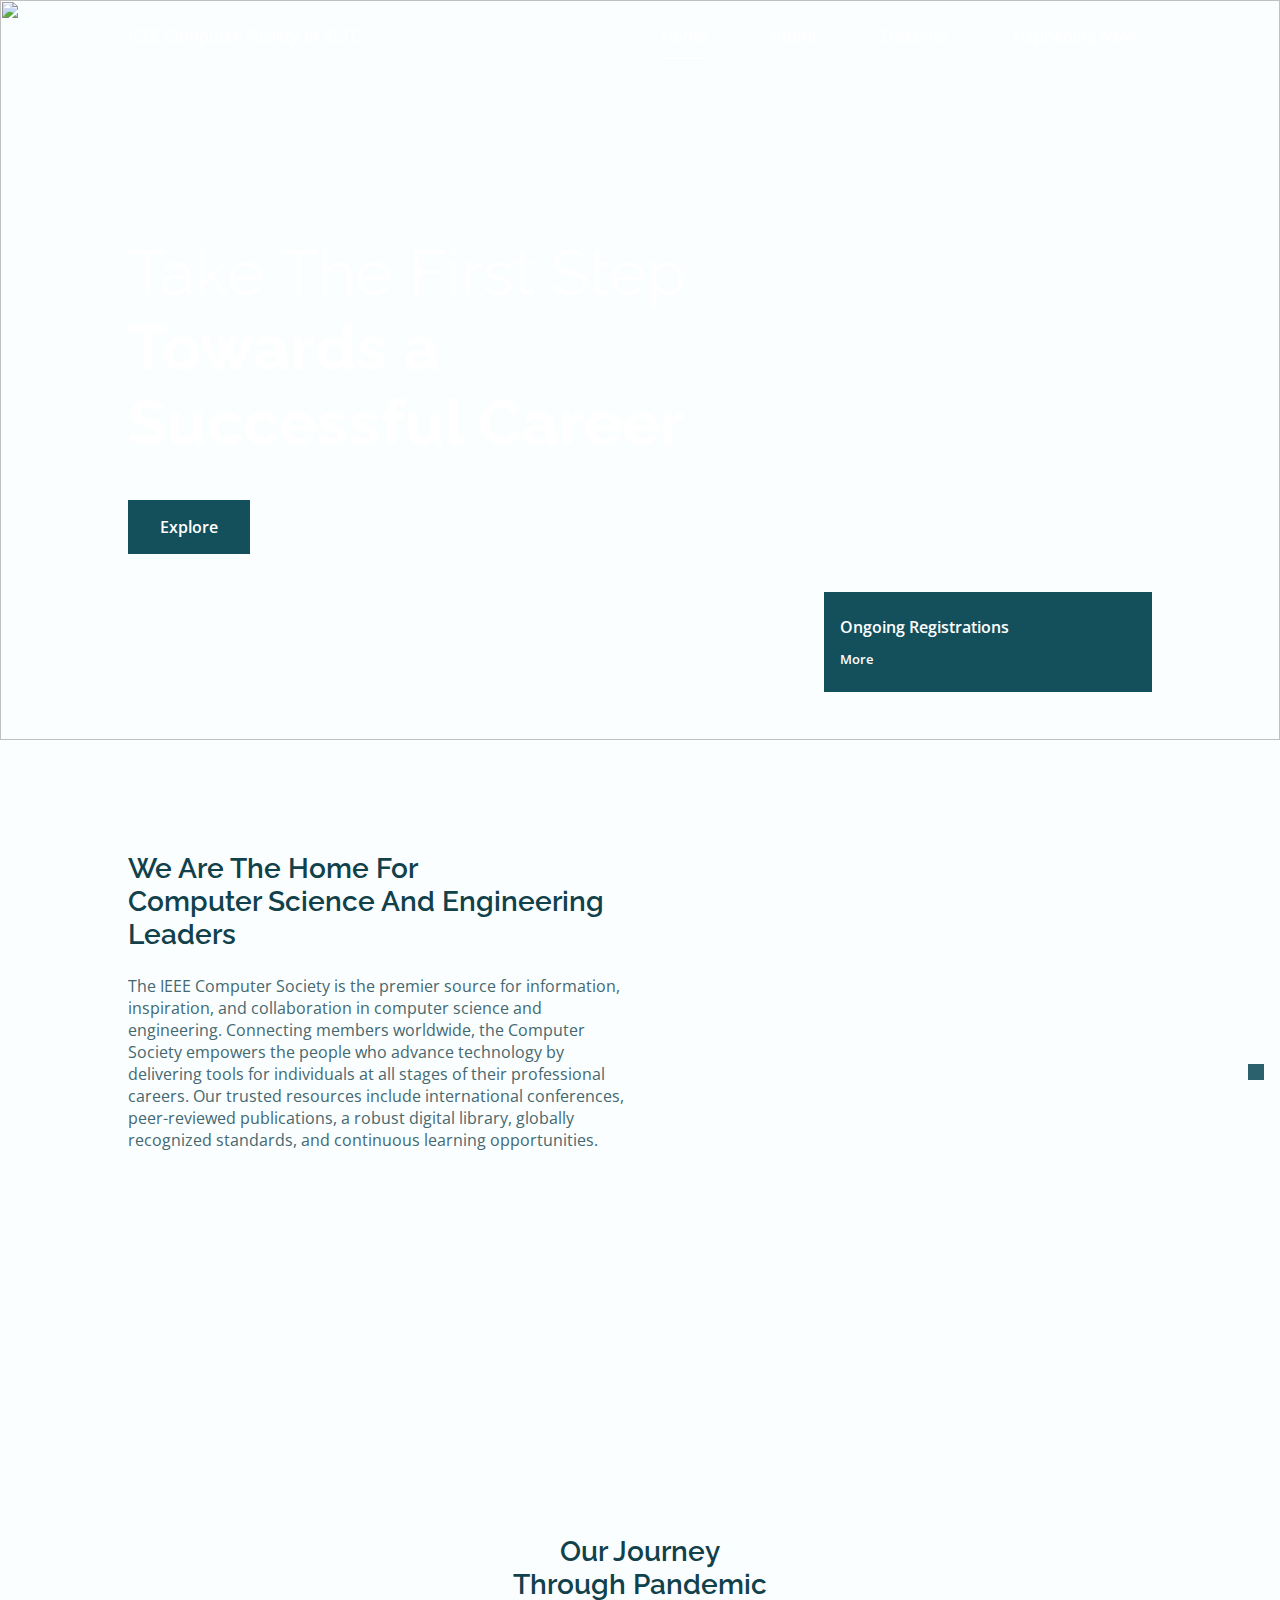
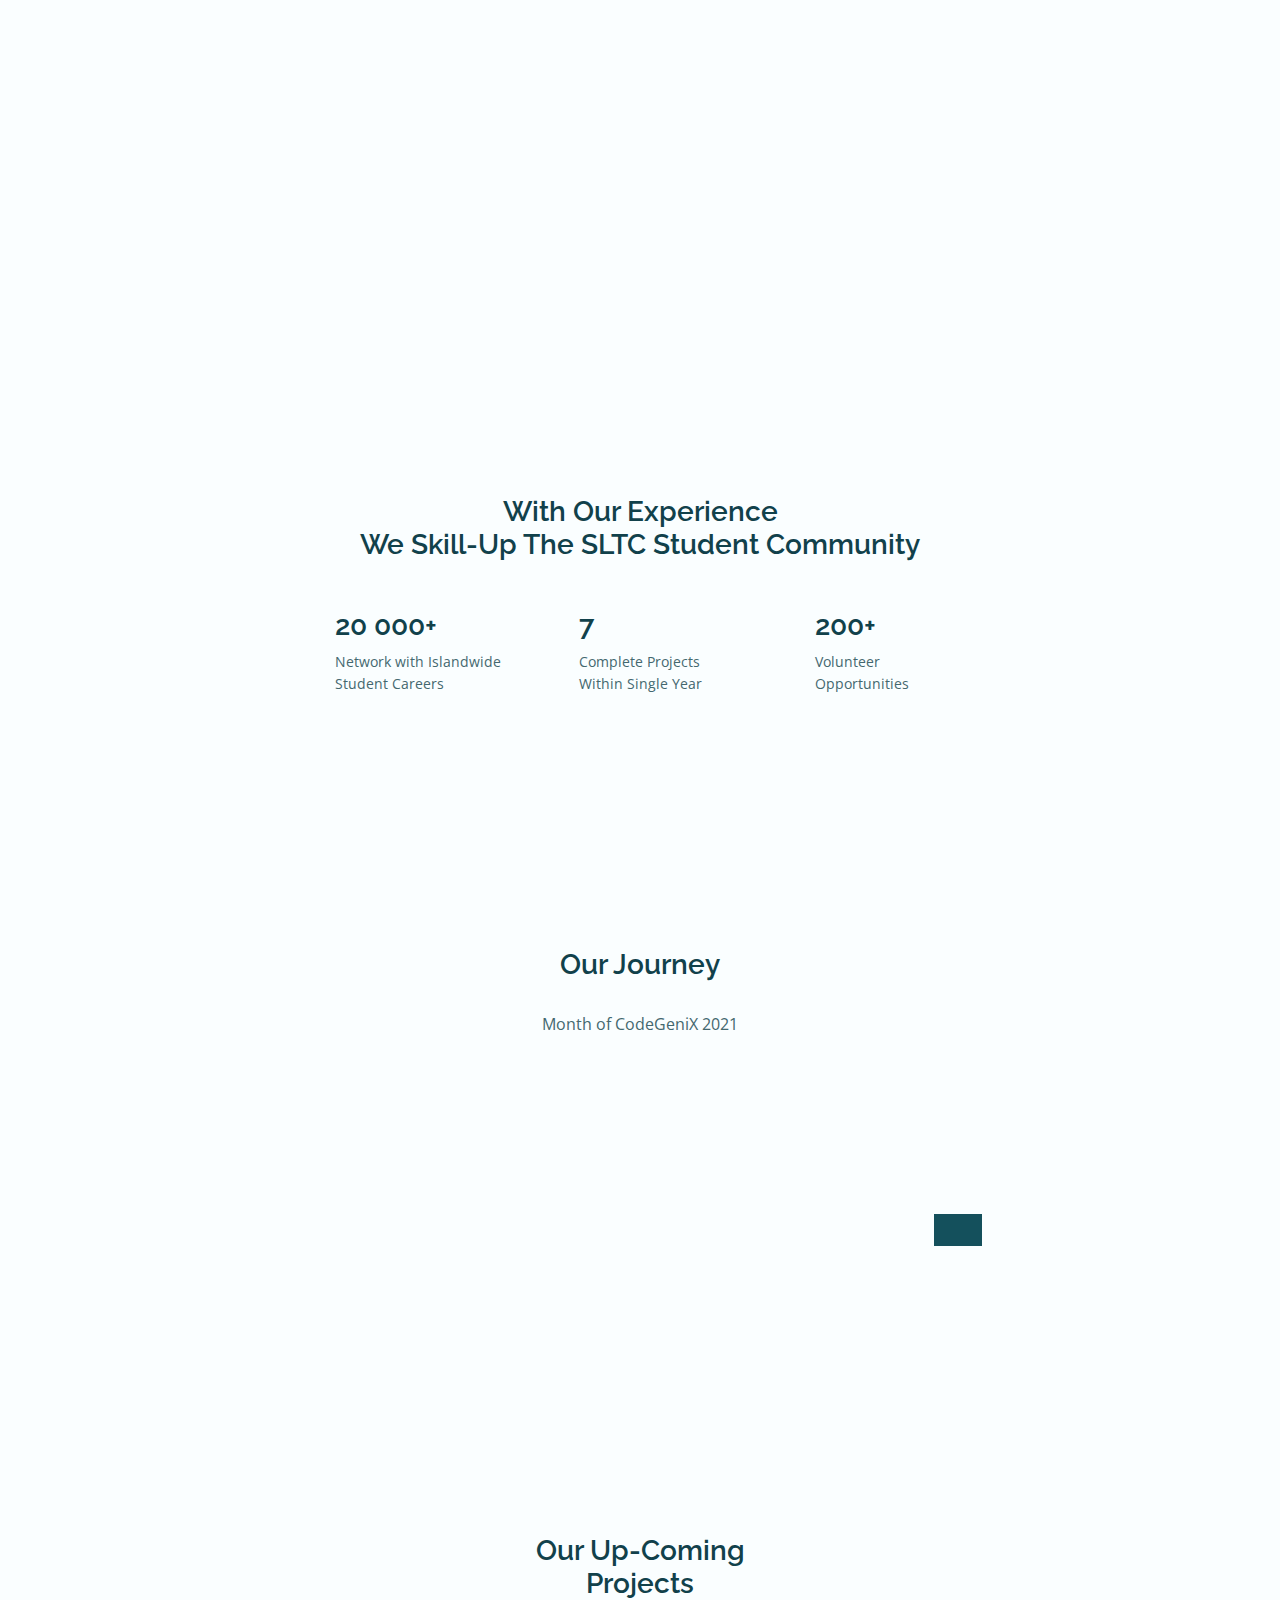
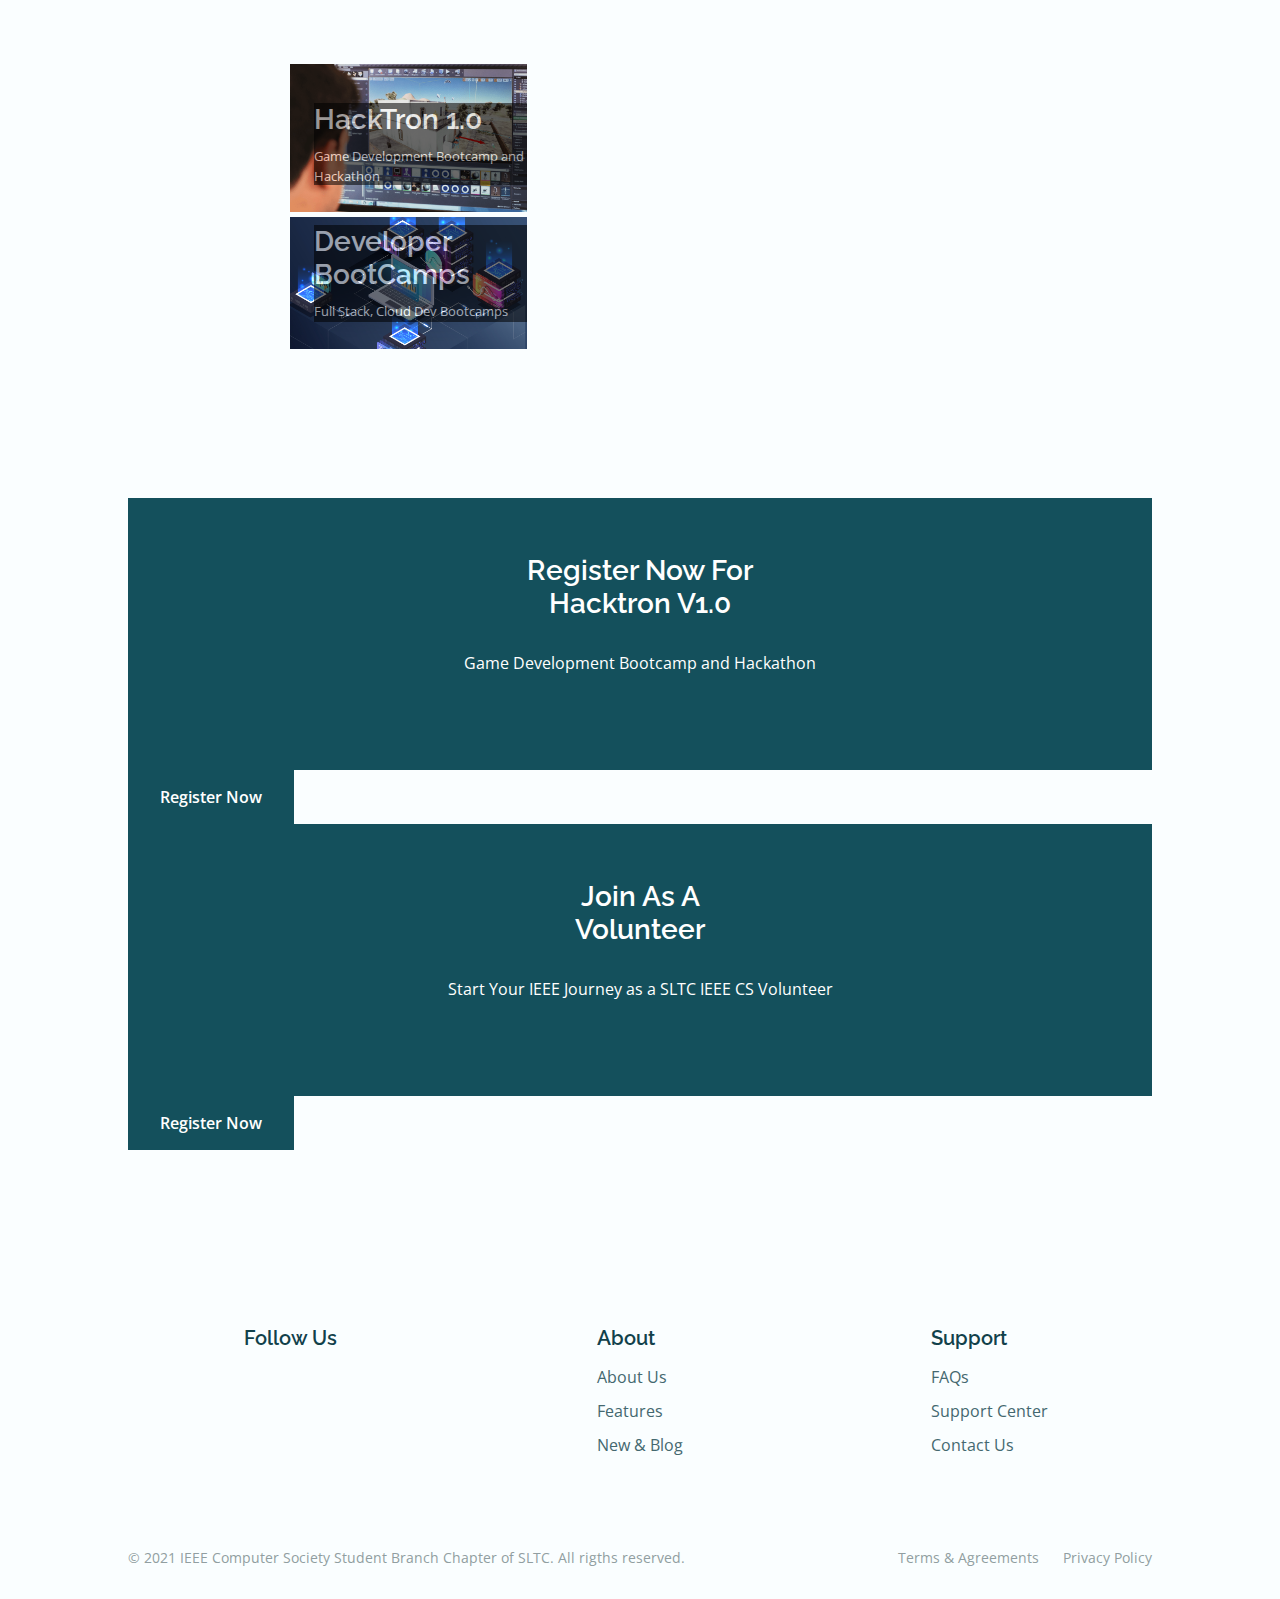
==== commit 72ec9615: "Merge pull request #21 from nawodyaishan/main" ====
--- a/index.html
+++ b/index.html
@@ -595,7 +595,7 @@
               <!--==================== DISCOVER 1 ====================-->
               <div class="discover__card swiper-slide">
                 <img
-                  href="https://codegenix2021.github.io/"
+                  href="https://sltchacktron.github.io/"
                   target="_blank"
                   src="assets/img/event2.png"
                   alt=""
@@ -605,7 +605,7 @@
                   <h2 class="discover__title">HackTron 1.0</h2>
                   <span class="discover__description"
                     ><a
-                      href="https://codegenix2021.github.io/"
+                      href="https://sltchacktron.github.io/"
                       target="_blank"
                       class="home__social-link"
                     >
@@ -647,6 +647,30 @@
 
       <!--==================== SUBSCRIBE ====================-->
       <section class="about section">
+
+        <div class="subscribe__bg">
+          <div class="subscribe__container container">
+            <h2 class="section__title subscribe__title">
+              Register Now for<br />
+              Hacktron v1.0
+            </h2>
+            <p class="subscribe__description">
+              Game Development Bootcamp and Hackathon
+            </p>
+          </div>
+        </div>
+        <div></div>
+        <div class="about__container container grid">
+          <div class="home__data">
+            <!--  <span class="home__data-subtitle">Discover Yourself</span> -->
+
+            <a
+              href="https://sltchacktron.github.io/"
+              class="button"
+              >Register Now</a
+            >
+          </div>
+        </div>
         <div class="subscribe__bg">
           <div class="subscribe__container container">
             <h2 class="section__title subscribe__title">
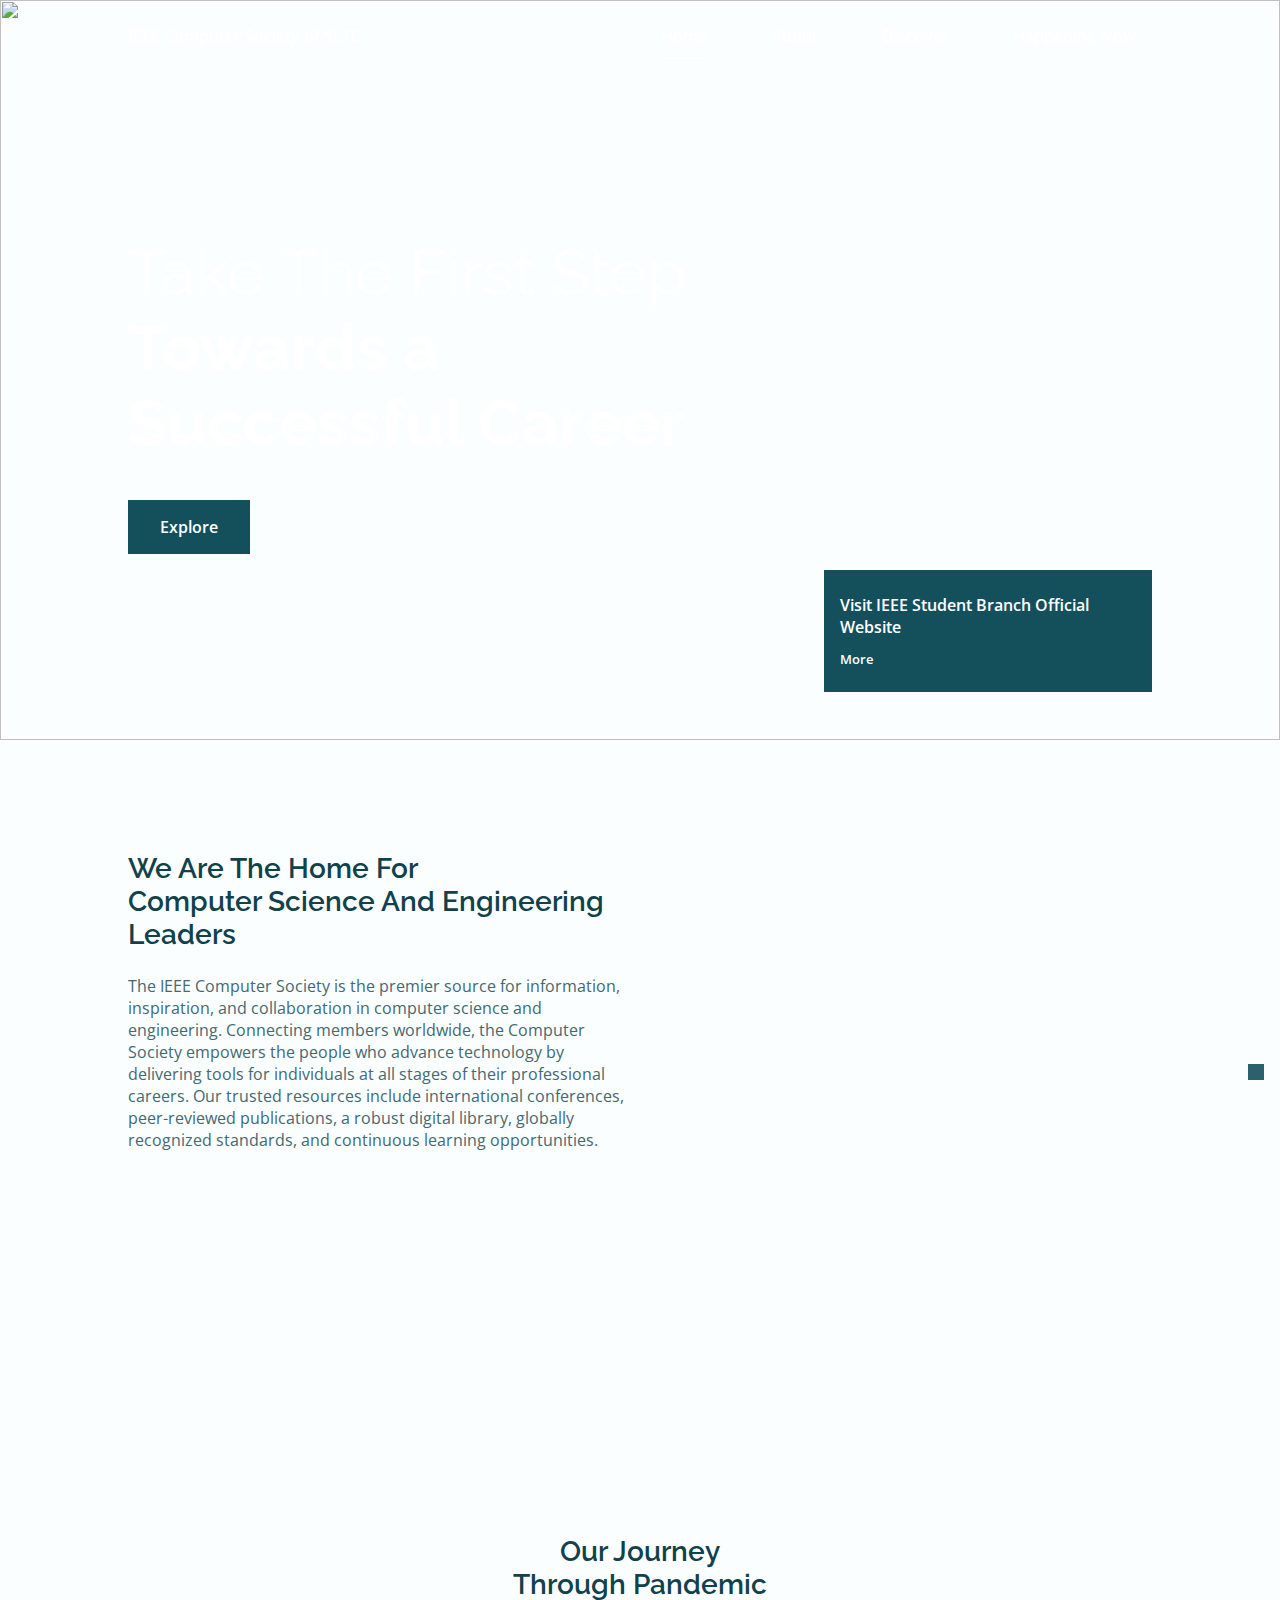
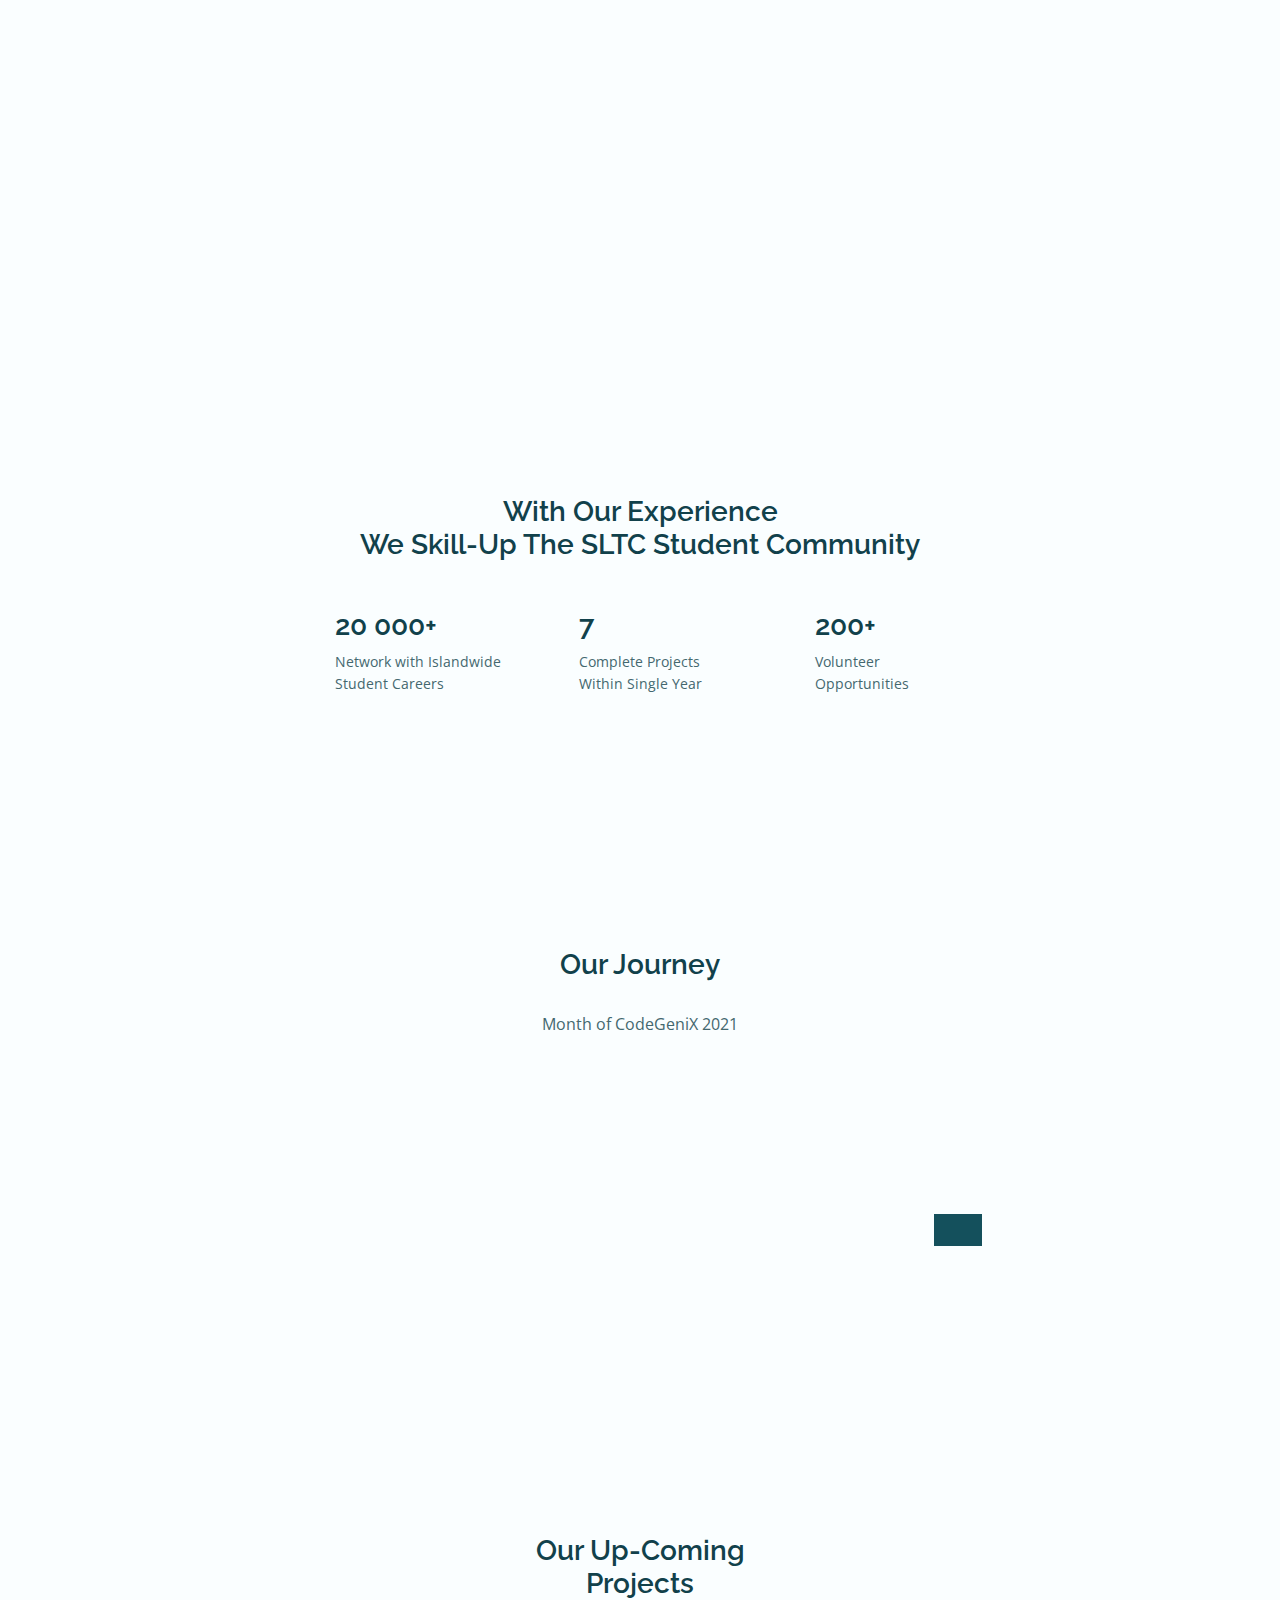
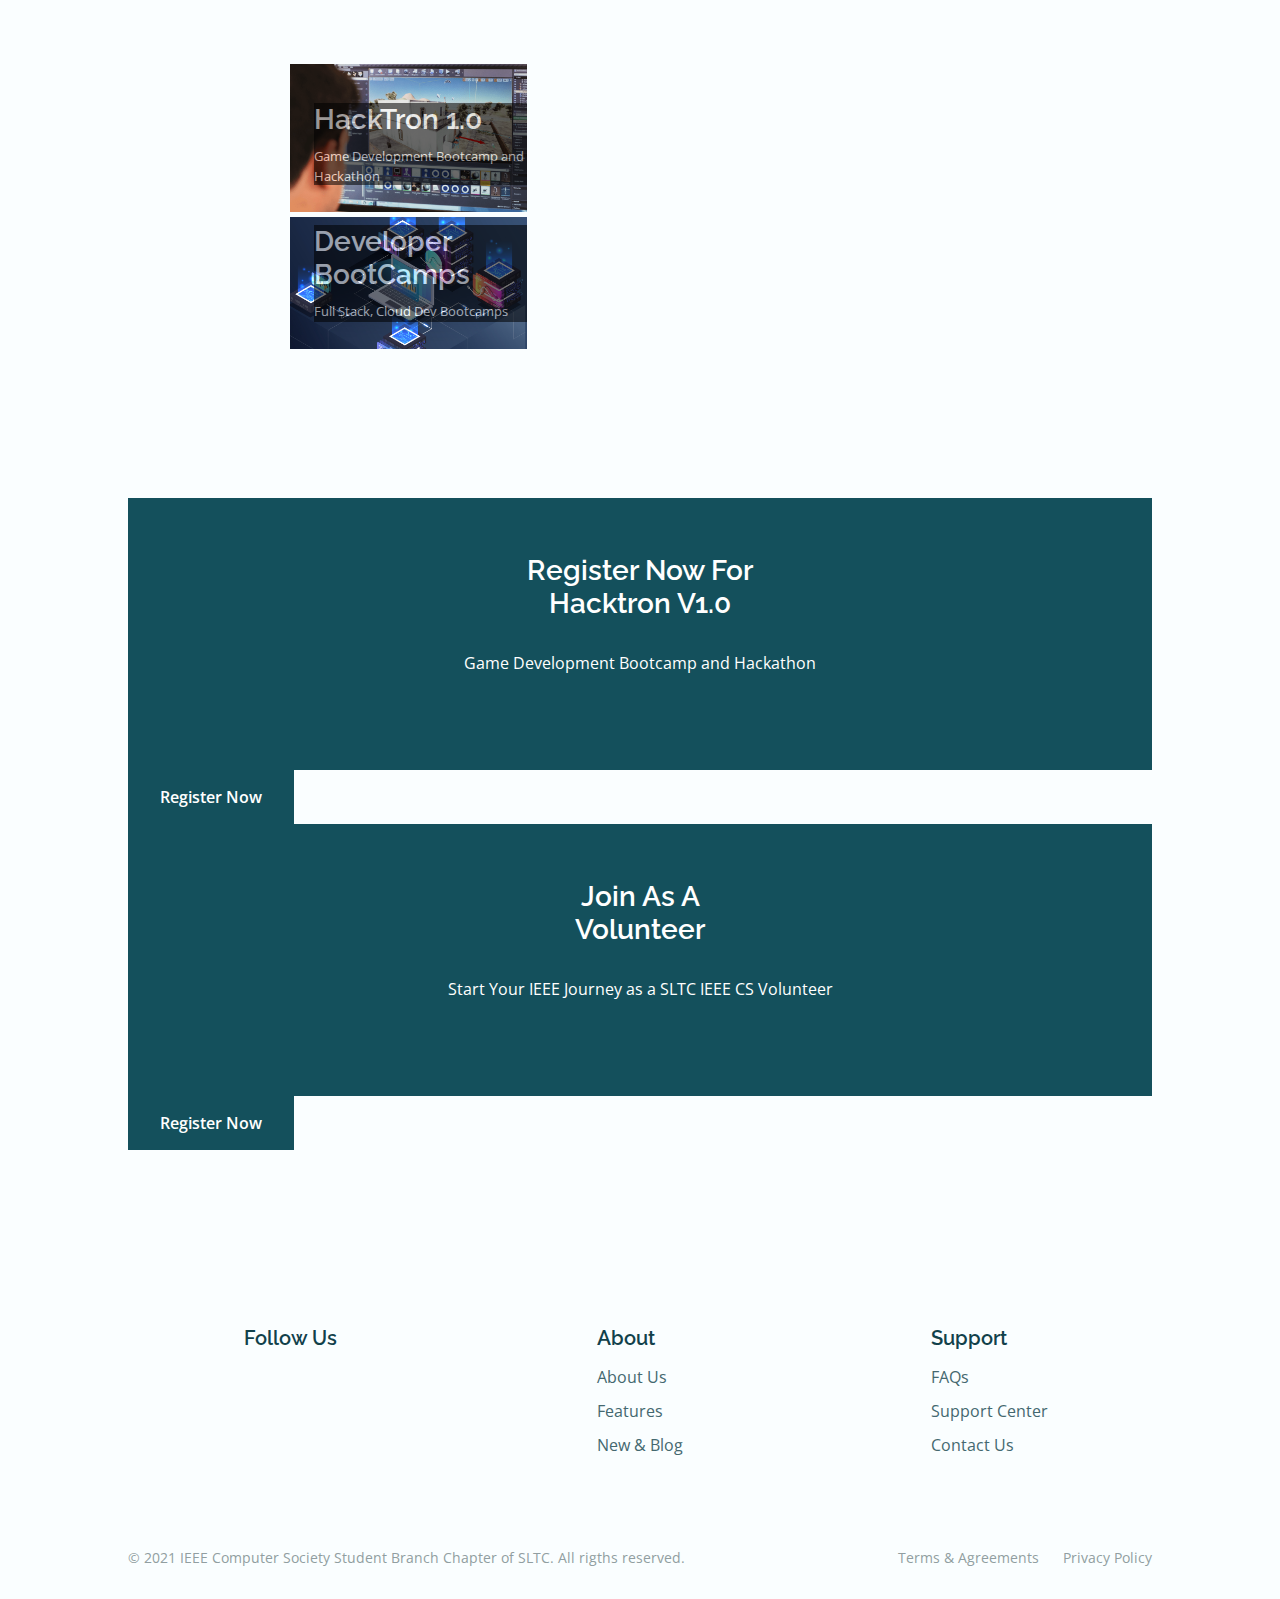
==== commit 2ce26e79: "Site Updated" ====
--- a/index.html
+++ b/index.html
@@ -127,9 +127,9 @@
 
           <div class="home__info">
             <div>
-              <span class="home__info-title">Ongoing Registrations</span>
+              <span class="home__info-title">Visit IEEE Student Branch Official Website</span>
               <a
-                href="#place"
+                href="https://ieee.sltc.ac.lk/" target="_blank"
                 class="button button--flex button--link home__info-button"
               >
                 More <i class="ri-arrow-right-line"></i>
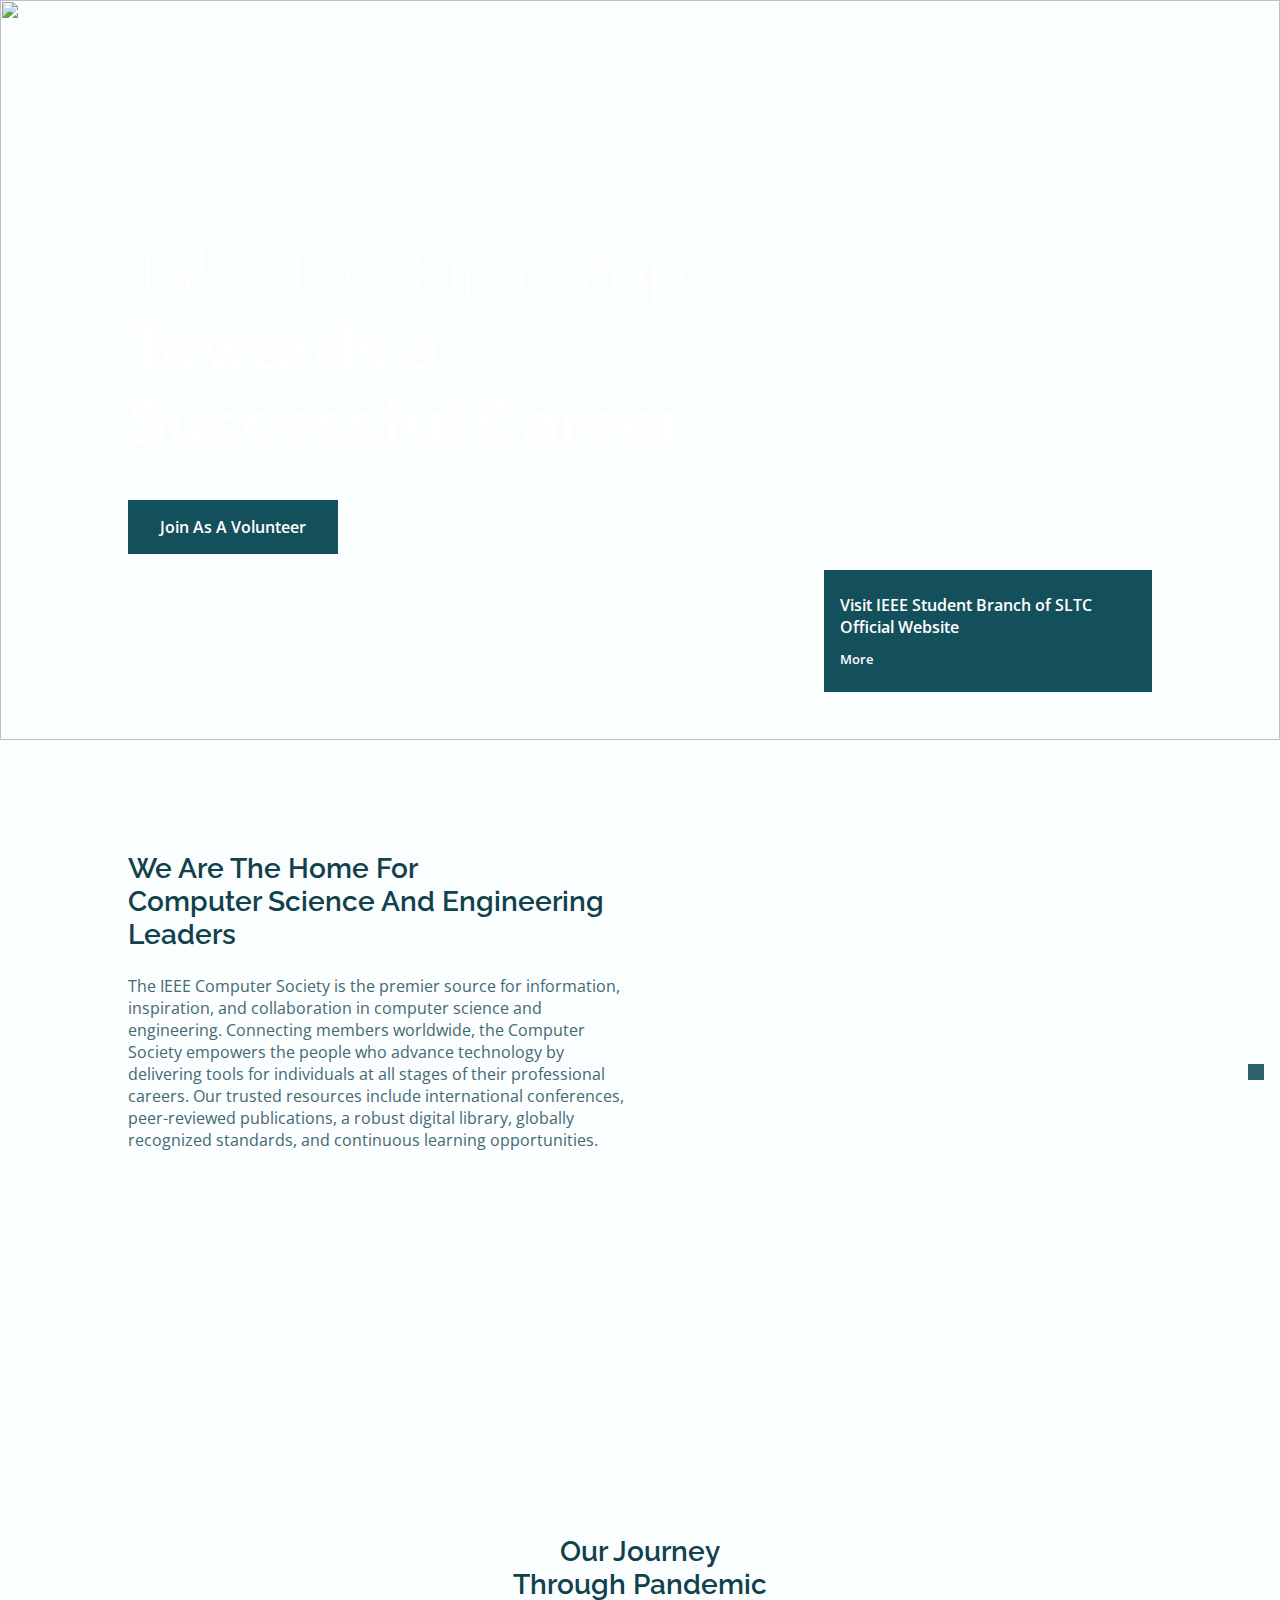
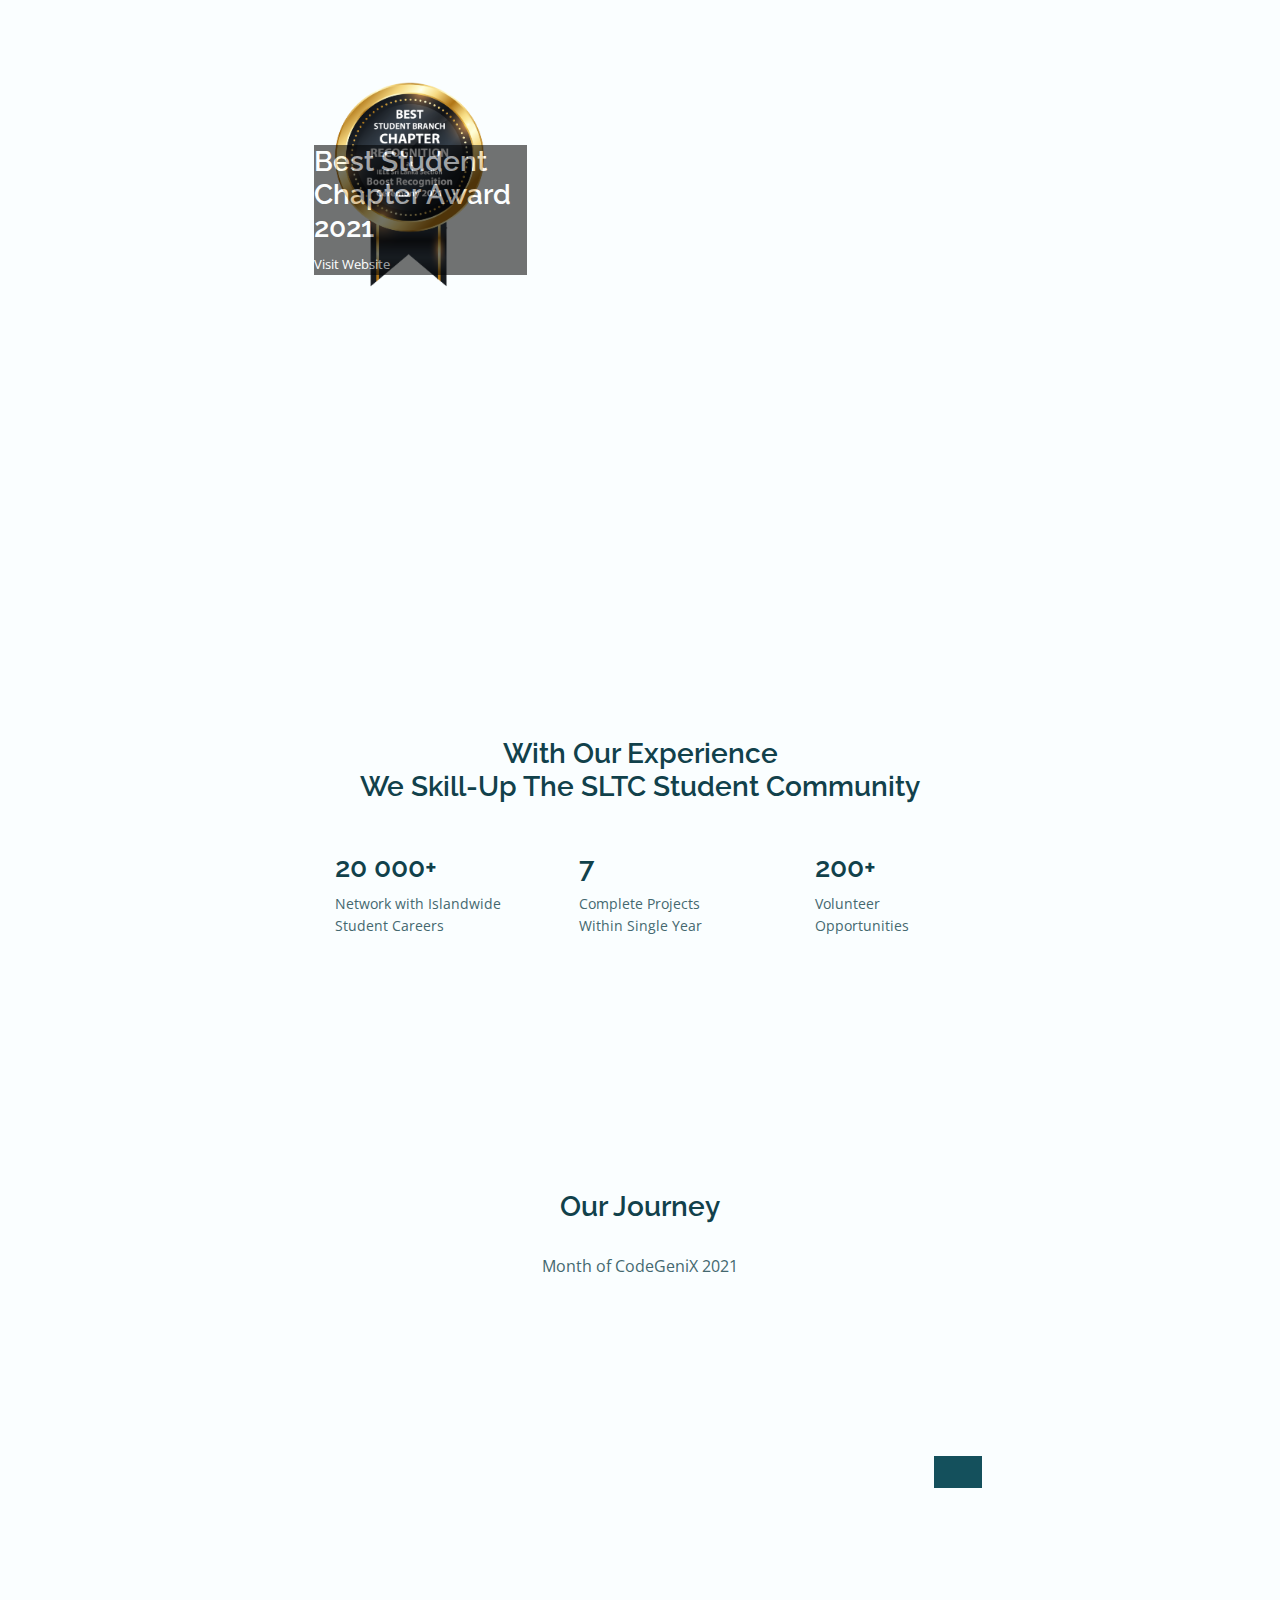
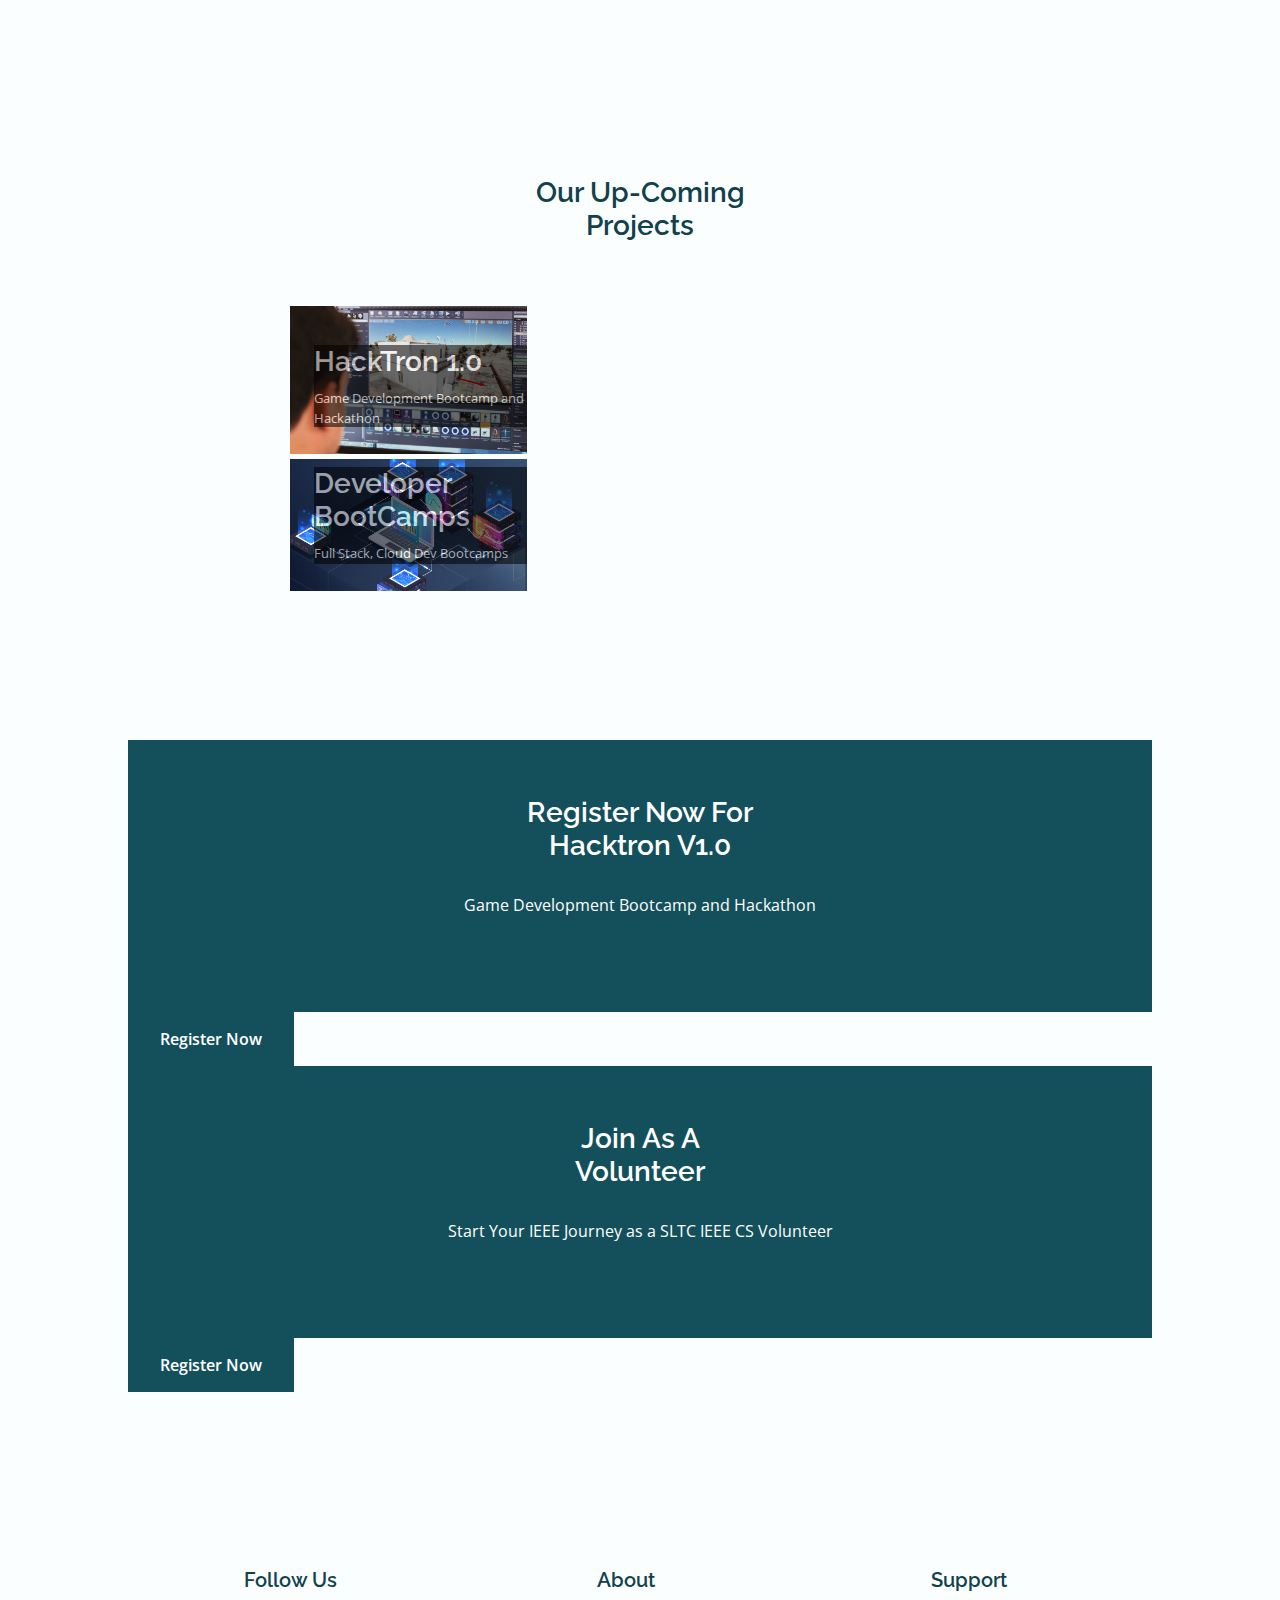
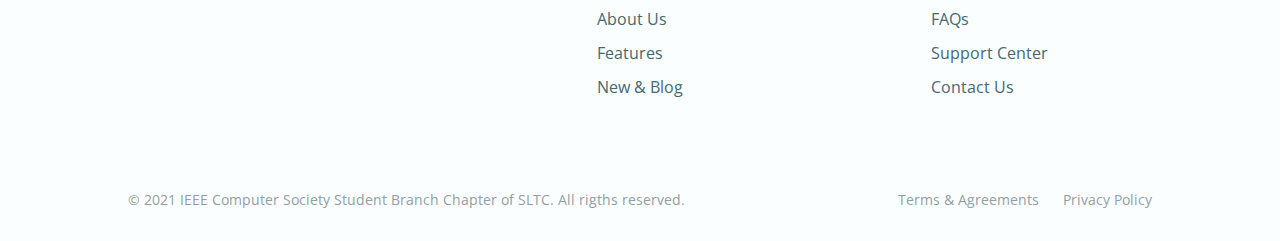
==== commit 4774fb76: "Award" ====
--- a/index.html
+++ b/index.html
@@ -68,7 +68,7 @@
             <h1 class="home__data-title">
               Take The First Step<br /><b>Towards a<br />Successful Career</b>
             </h1>
-            <a href="#discover" class="button">Explore</a>
+            <a href="#about" class="button">Join As A Volunteer</a>
           </div>
 
           <div class="home__social">
@@ -127,7 +127,7 @@
 
           <div class="home__info">
             <div>
-              <span class="home__info-title">Visit IEEE Student Branch Official Website</span>
+              <span class="home__info-title">Visit IEEE Student Branch of SLTC Official Website</span>
               <a
                 href="https://ieee.sltc.ac.lk/" target="_blank"
                 class="button button--flex button--link home__info-button"
@@ -215,6 +215,29 @@
         <div class="discover__container container swiper-container">
           <div class="swiper-wrapper">
             <!--==================== DISCOVER 1 ====================-->
+            <div class="discover__card swiper-slide">
+              <img
+                href="https://codegenix2021.github.io/"
+                target="_blank"
+                src="assets/img/award.png"
+                alt=""
+                class="discover__img"
+              />
+              <div class="discover__data">
+                <h2 class="discover__title">Best Student Chapter Award 2021</h2>
+                <span class="discover__description"
+                  ><a
+                    href="https://www.facebook.com/IEEESriLanka/photos/pcb.3968880716556745/3968850723226411/"
+                    target="_blank"
+                    class="home__social-link"
+                  >
+                    <i class="ri-code-box-fill"></i>
+                  </a>
+                  Visit Website</span
+                >
+              </div>
+            </div>
+            
             <div class="discover__card swiper-slide">
               <img
                 href="https://codegenix2021.github.io/"
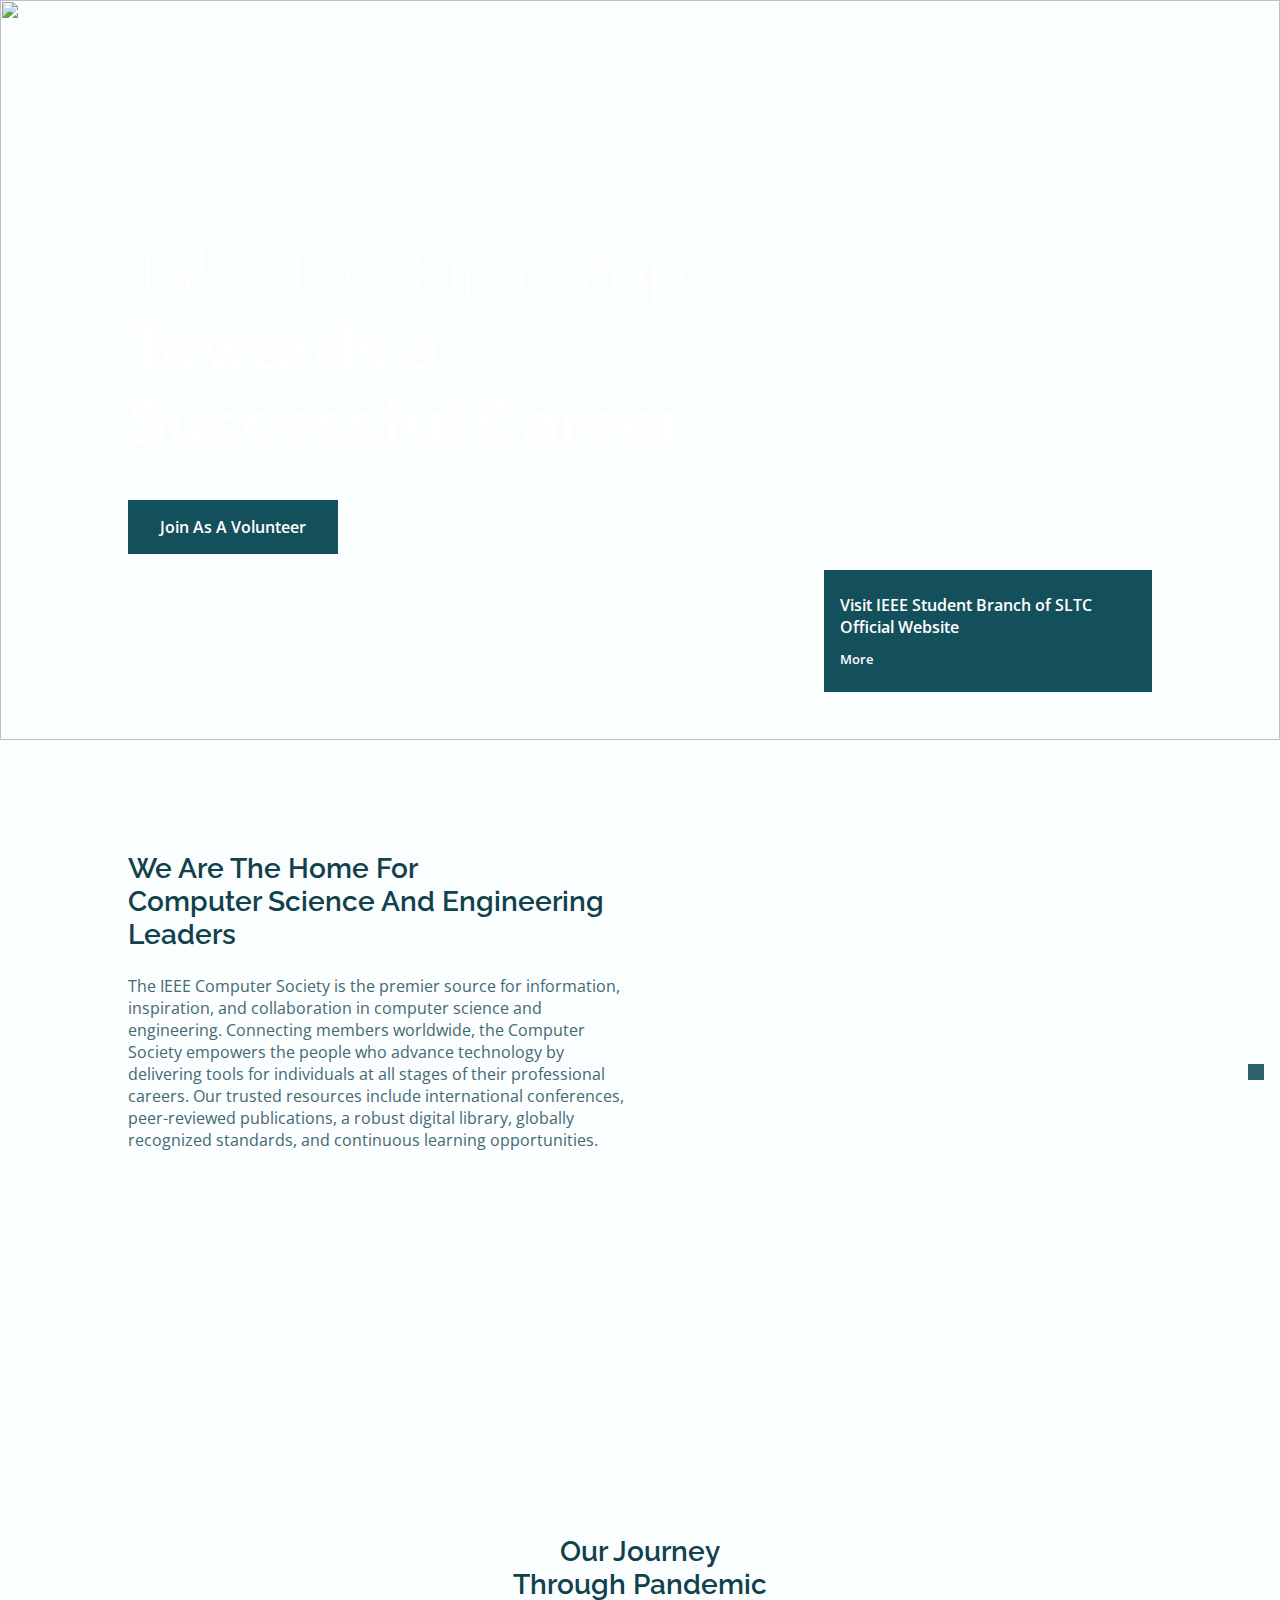
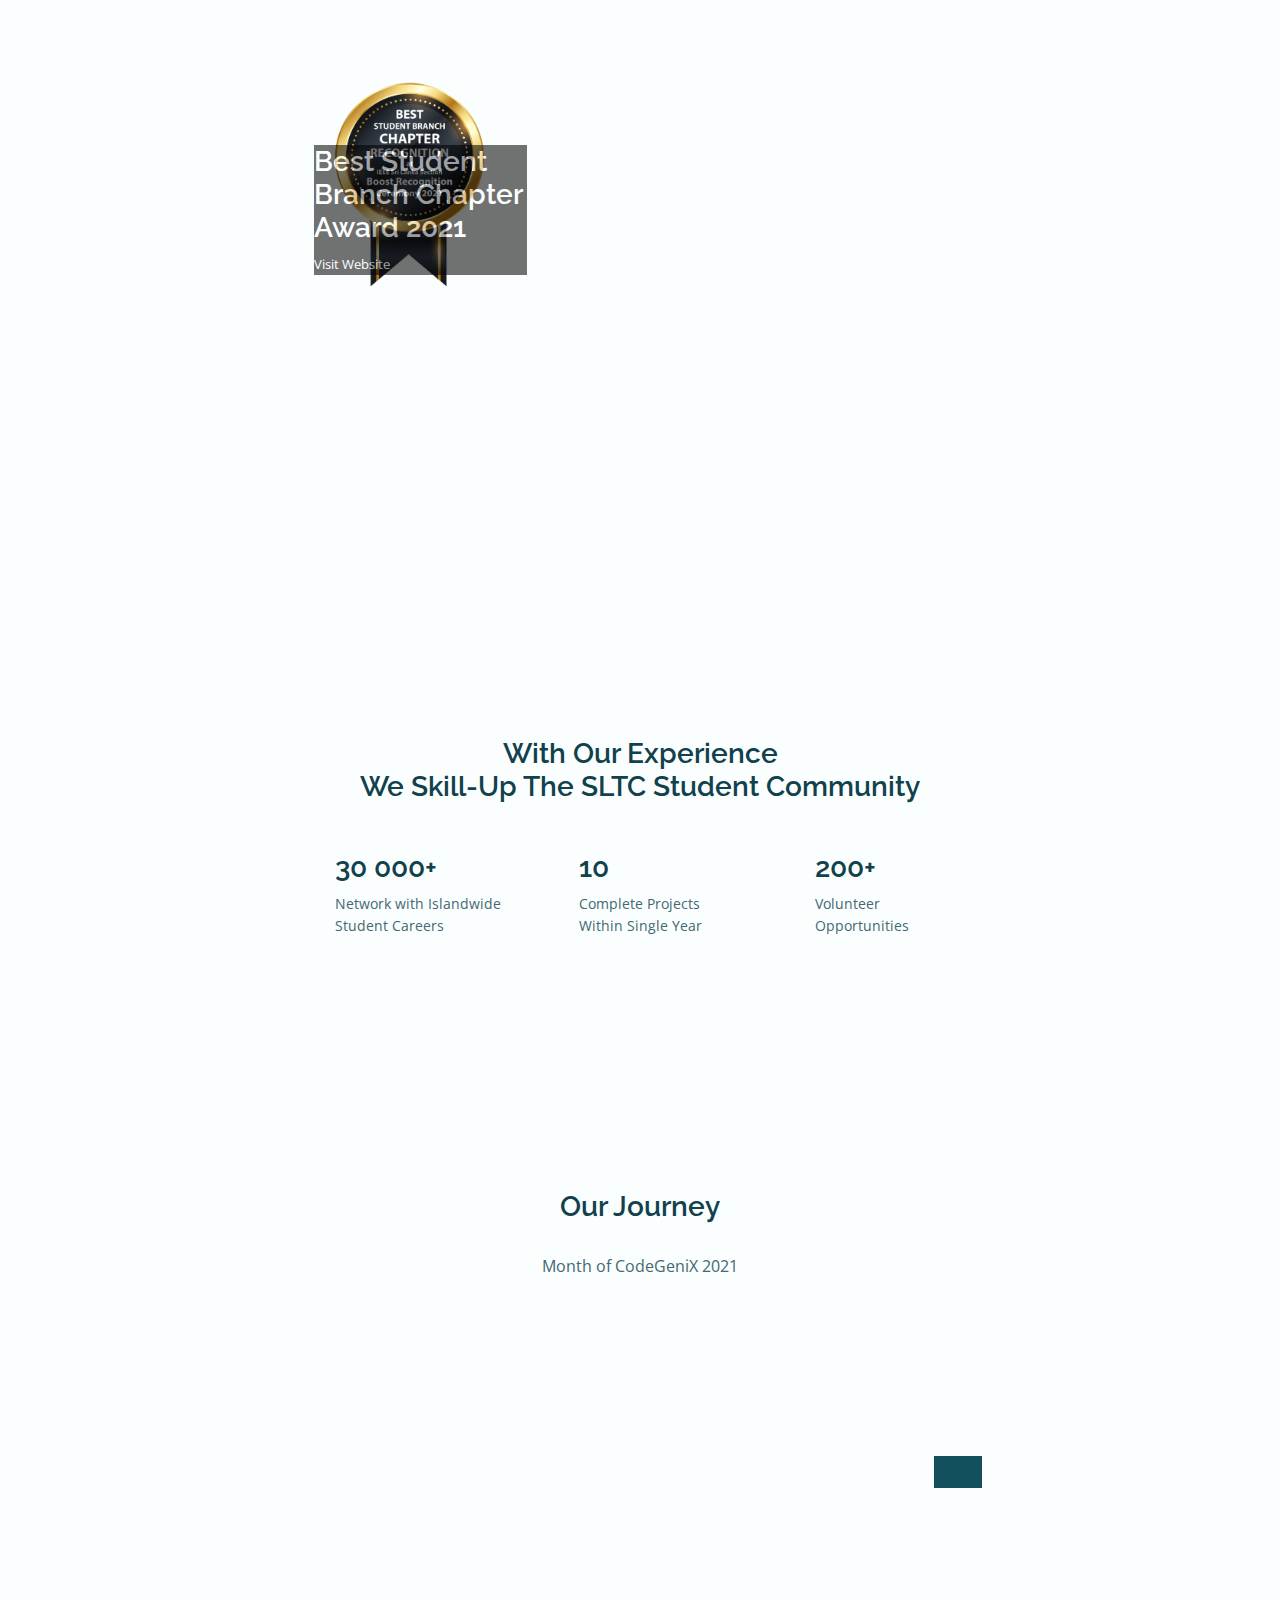
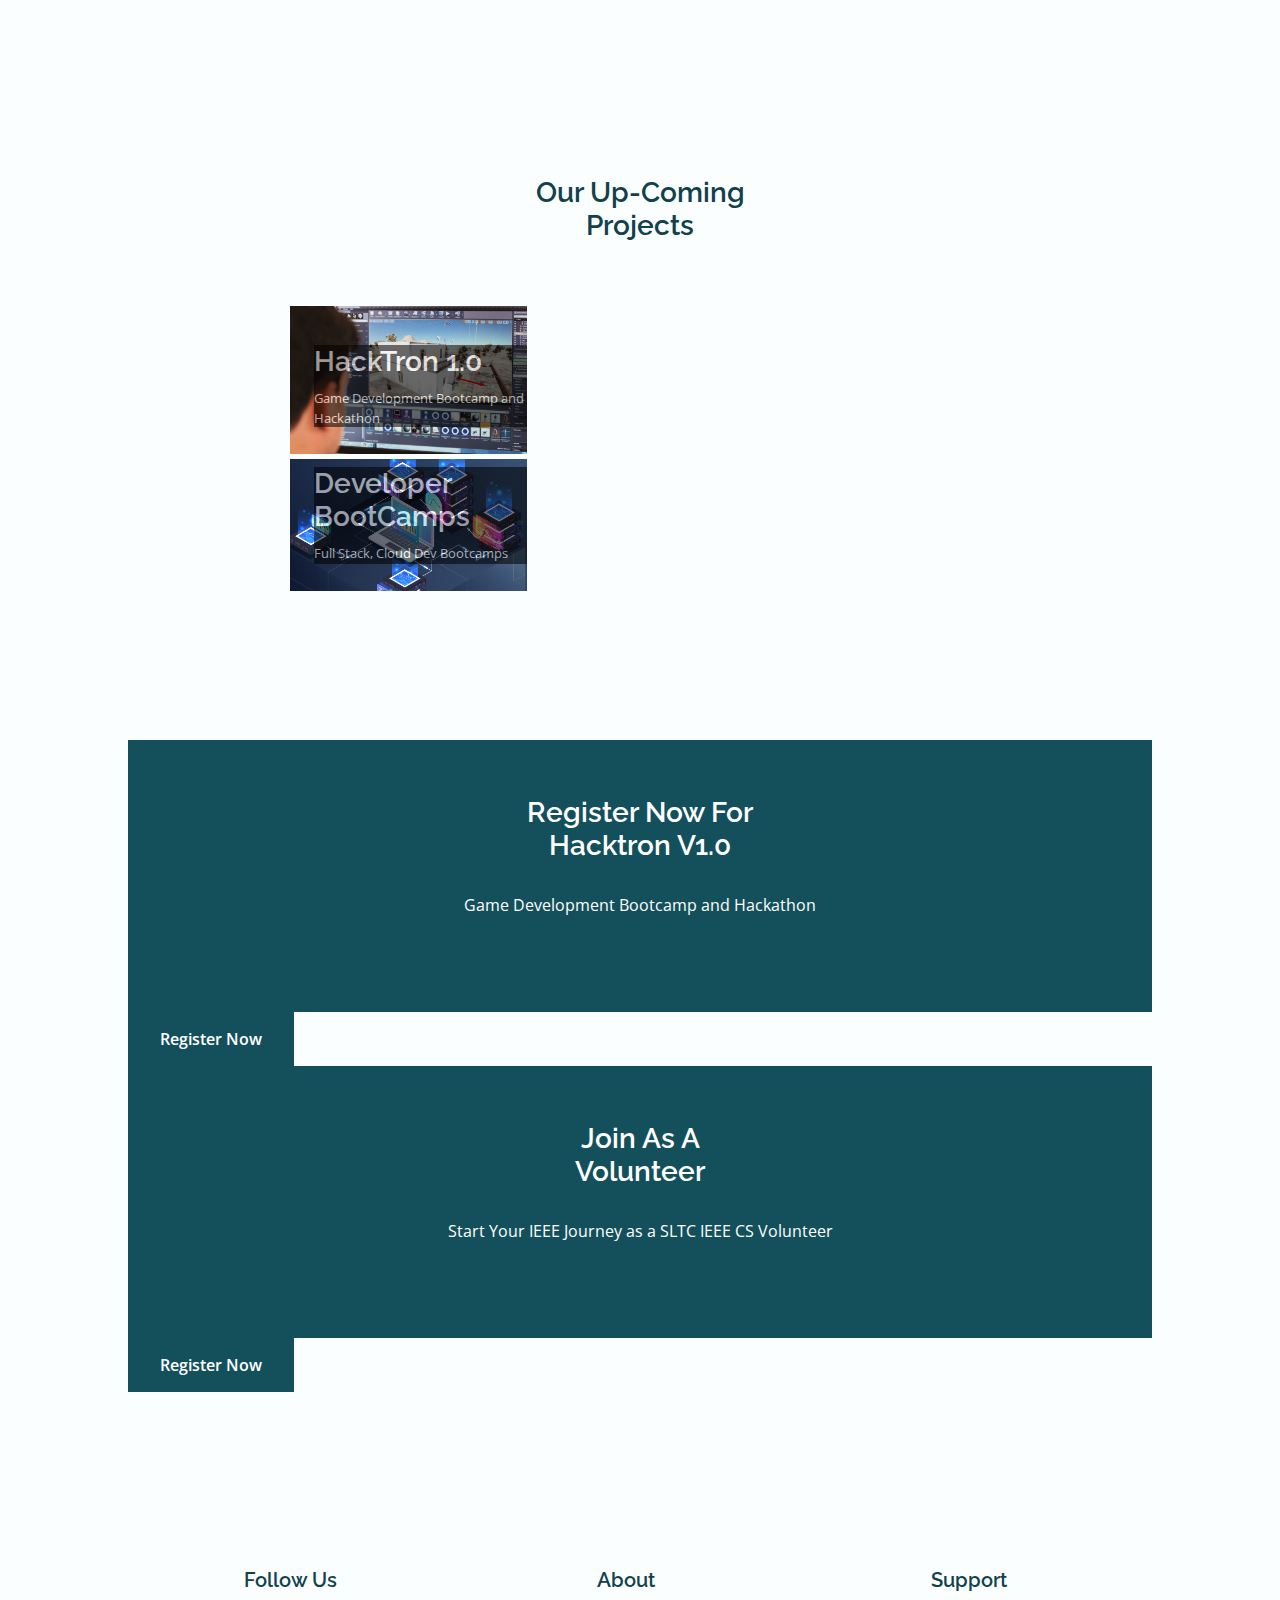
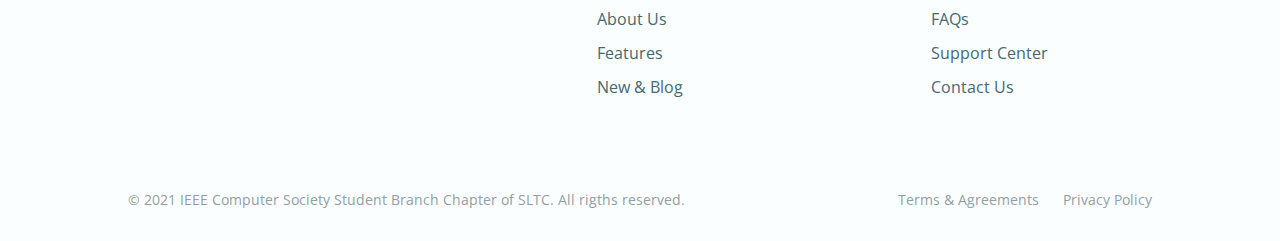
==== commit e84ade6b: "Update index.html" ====
--- a/index.html
+++ b/index.html
@@ -224,7 +224,7 @@
                 class="discover__img"
               />
               <div class="discover__data">
-                <h2 class="discover__title">Best Student Chapter Award 2021</h2>
+                <h2 class="discover__title">Best Student Branch Chapter Award 2021</h2>
                 <span class="discover__description"
                   ><a
                     href="https://www.facebook.com/IEEESriLanka/photos/pcb.3968880716556745/3968850723226411/"
@@ -541,14 +541,14 @@
         <div class="experience__container container grid">
           <div class="experience__content grid">
             <div class="experience__data">
-              <h2 class="experience__number">20 000+</h2>
+              <h2 class="experience__number">30 000+</h2>
               <span class="experience__description"
                 >Network with Islandwide <br />Student Careers</span
               >
             </div>
 
             <div class="experience__data">
-              <h2 class="experience__number">7</h2>
+              <h2 class="experience__number">10</h2>
               <span class="experience__description"
                 >Complete Projects<br />
                 Within Single Year</span
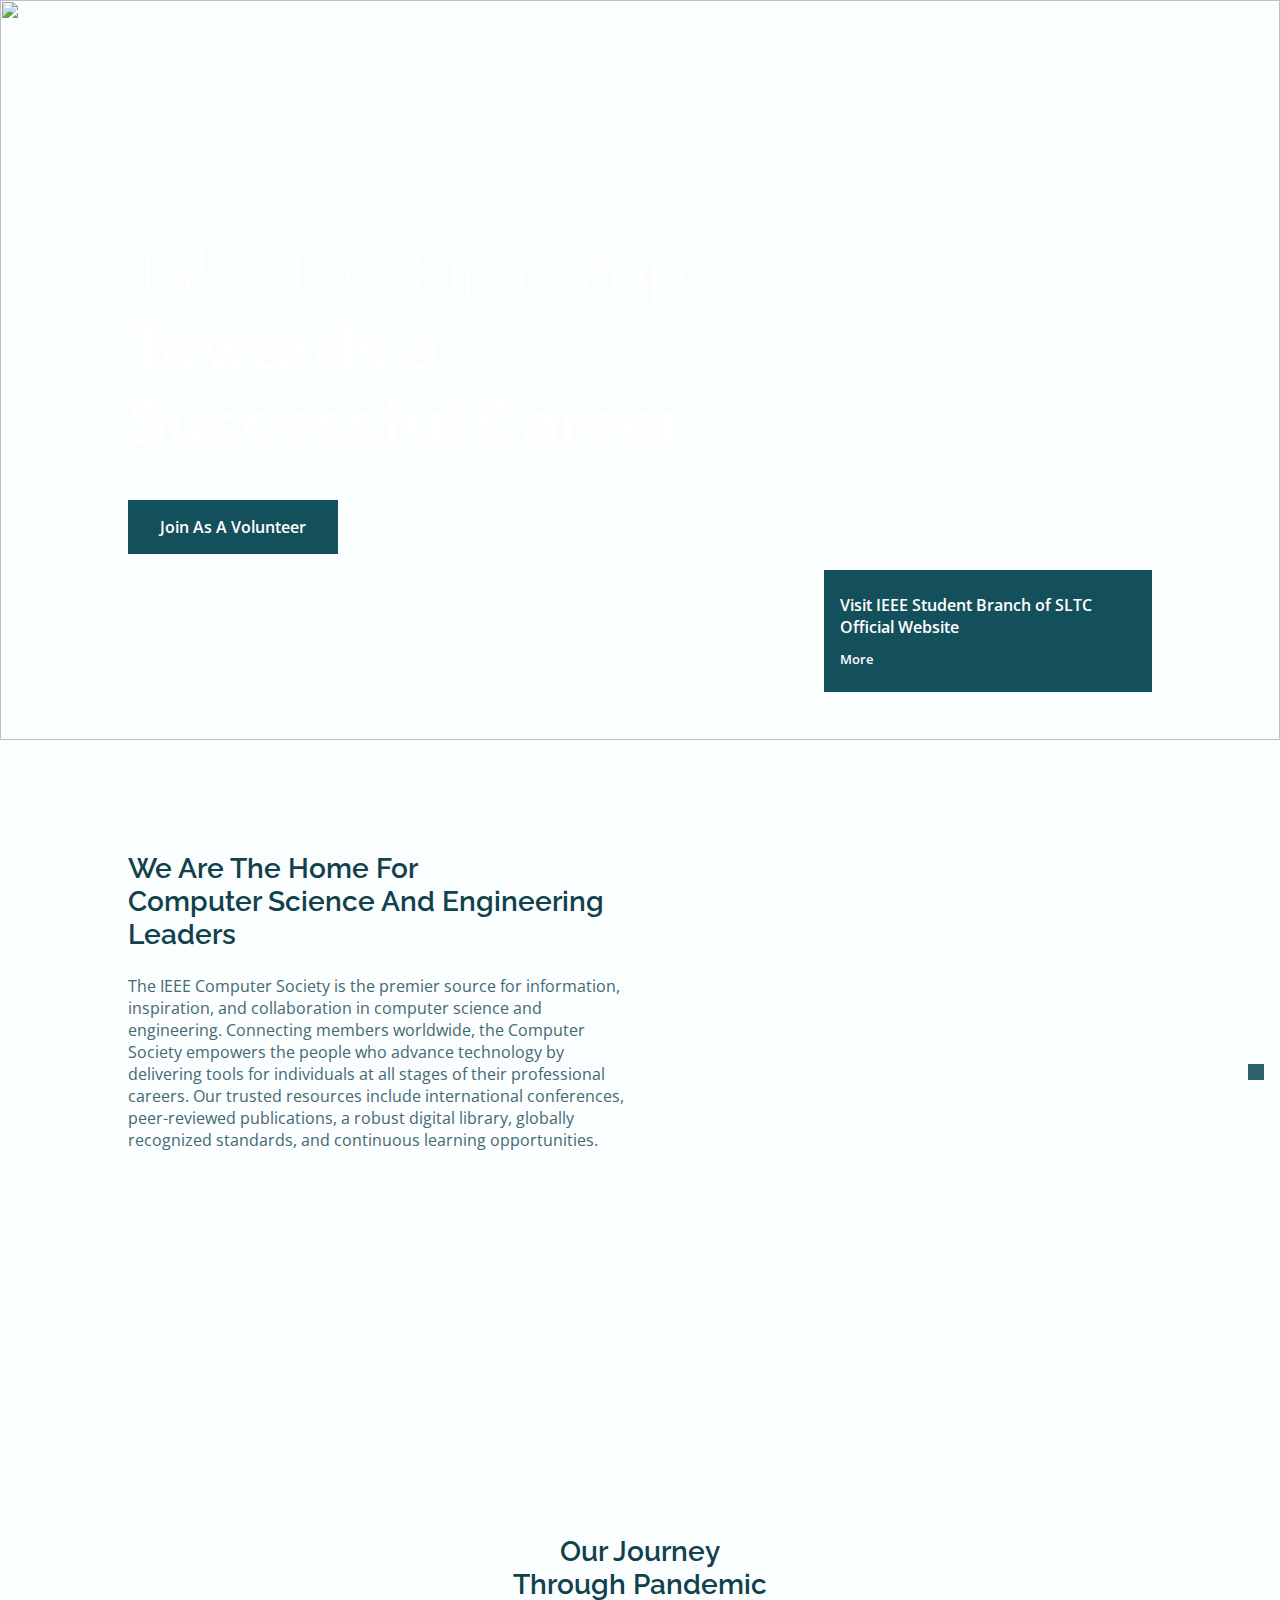
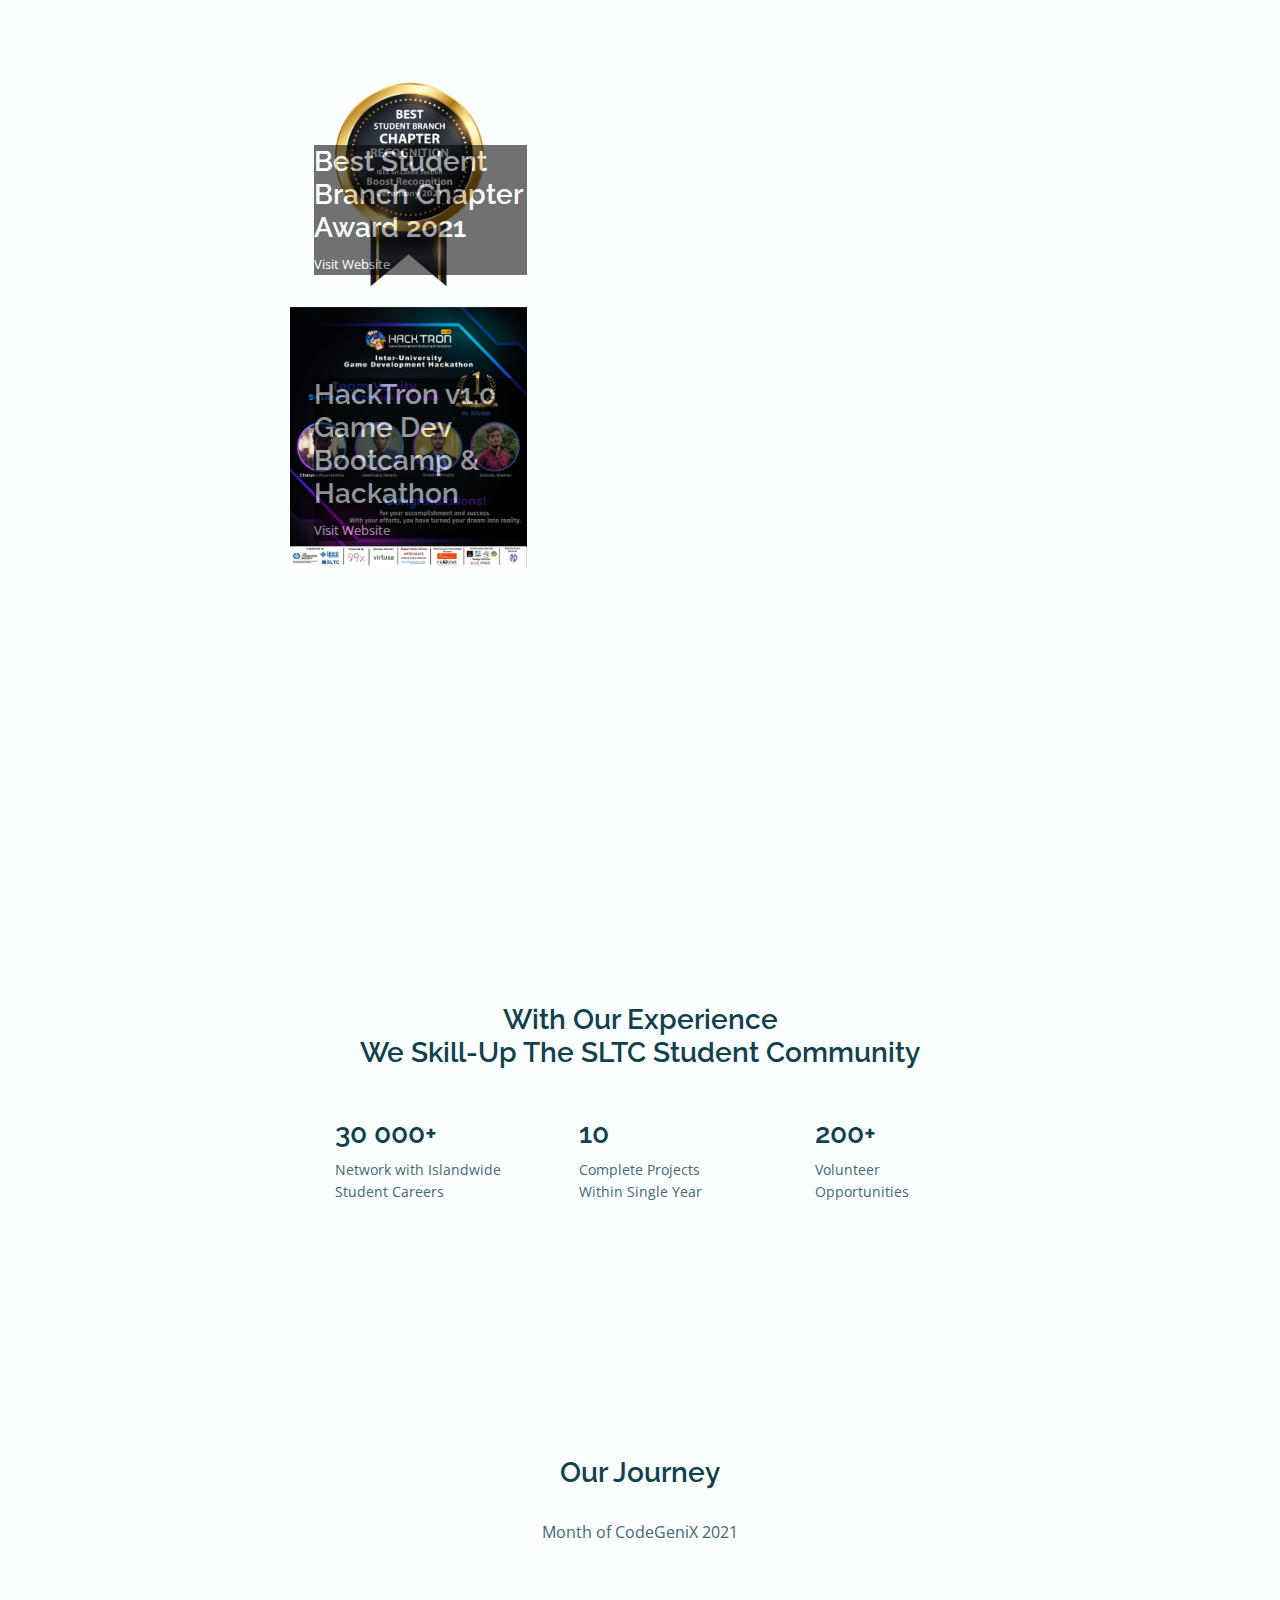
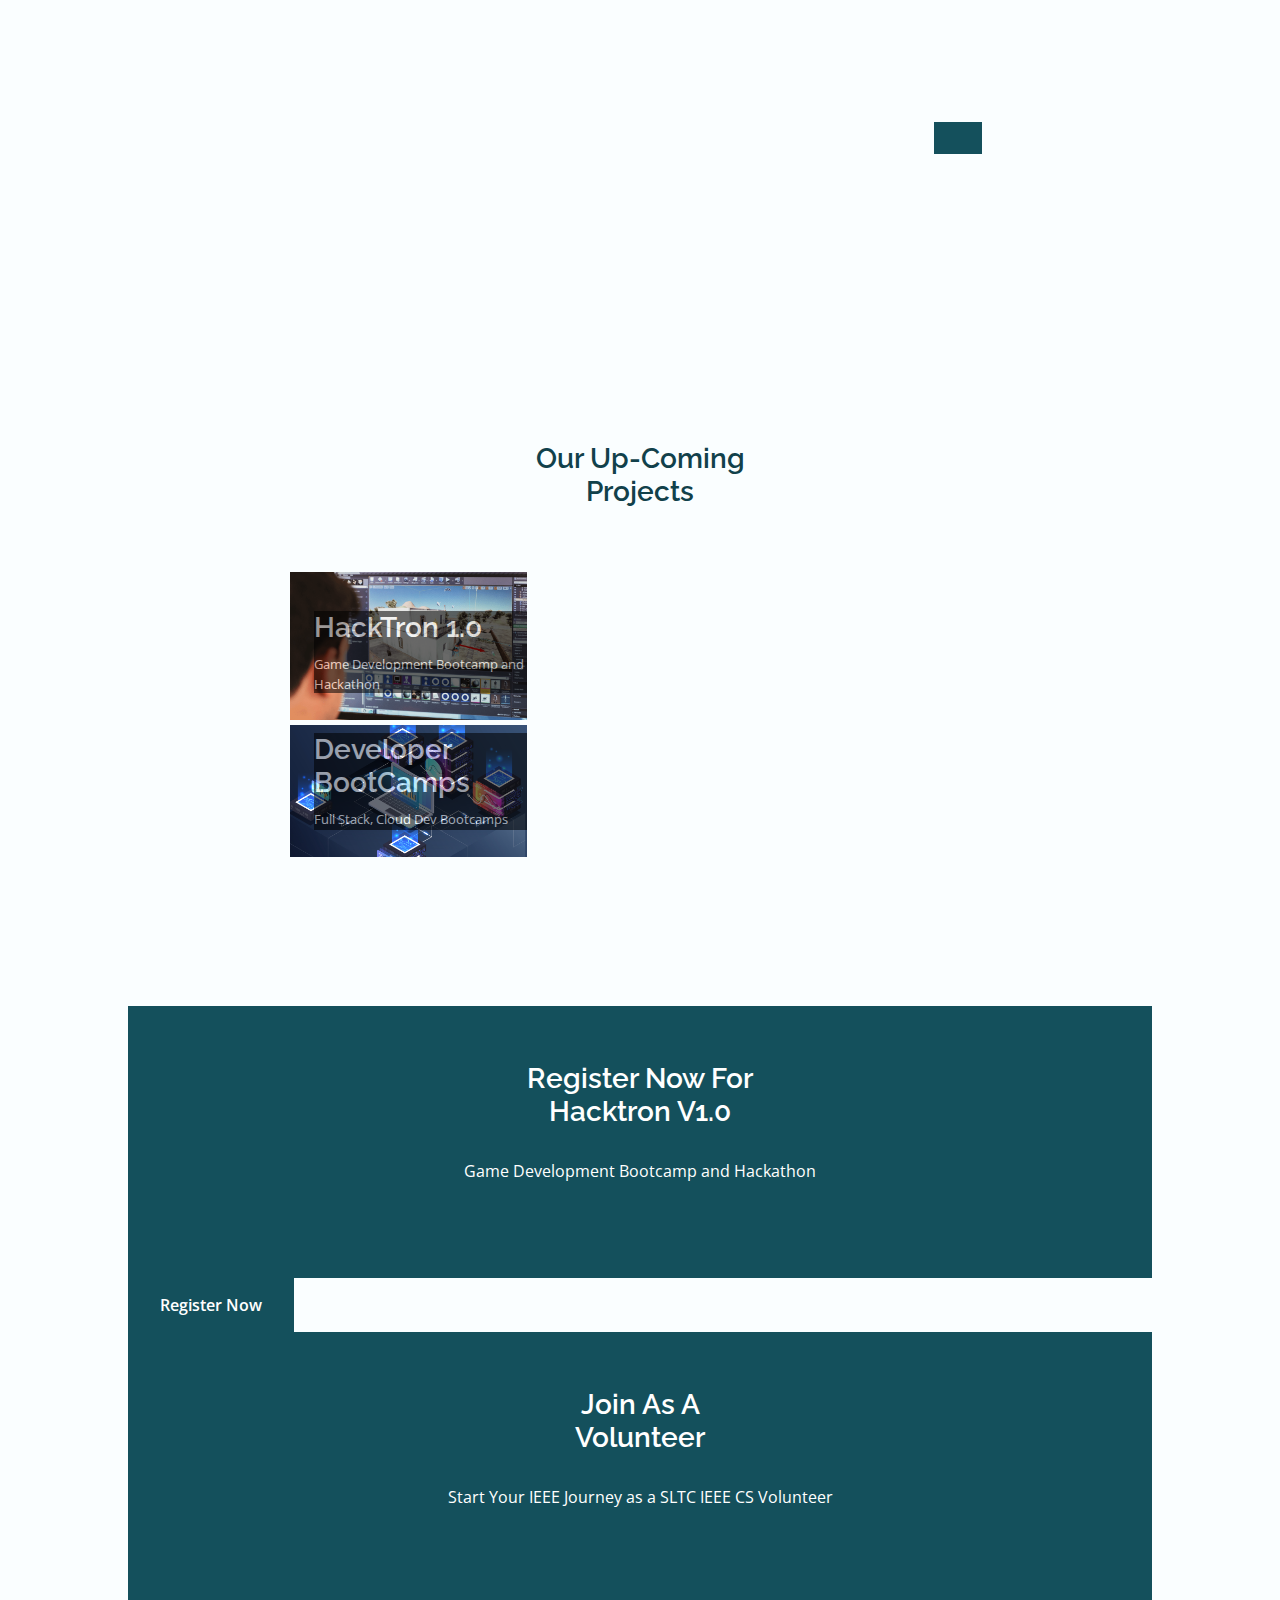
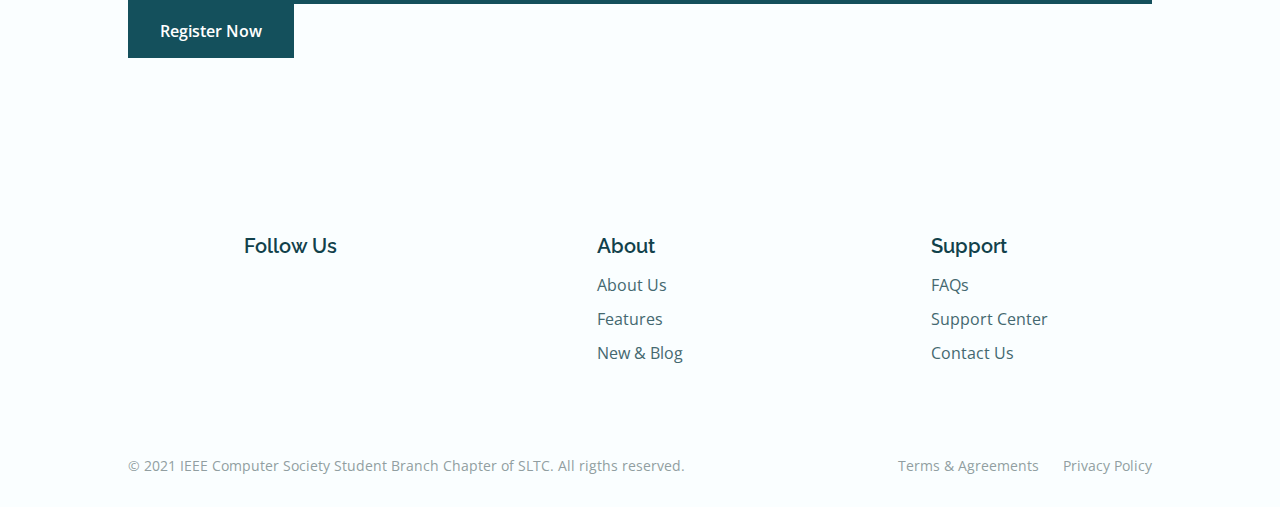
==== commit 51c2b24d: "Update" ====
--- a/index.html
+++ b/index.html
@@ -242,6 +242,29 @@
               <img
                 href="https://codegenix2021.github.io/"
                 target="_blank"
+                src="assets/img/hacktronwinner.jpg"
+                alt=""
+                class="discover__img"
+              />
+              <div class="discover__data">
+                <h2 class="discover__title">HackTron v1.0 Game Dev Bootcamp & Hackathon</h2>
+                <span class="discover__description"
+                  ><a
+                    href="https://sltchacktron.github.io/"
+                    target="_blank"
+                    class="home__social-link"
+                  >
+                    <i class="ri-code-box-fill"></i>
+                  </a>
+                  Visit Website</span
+                >
+              </div>
+            </div>
+
+            <div class="discover__card swiper-slide">
+              <img
+                href="https://codegenix2021.github.io/"
+                target="_blank"
                 src="assets/img/discover10.jpeg"
                 alt=""
                 class="discover__img"
@@ -416,6 +439,75 @@
                 >
               </div>
             </div>
+            
+            <div class="discover__card swiper-slide">
+              <img
+                href="https://codegenix2021.github.io/"
+                target="_blank"
+                src="assets/img/discover9.jpg"
+                alt=""
+                class="discover__img"
+              />
+              <div class="discover__data">
+                <h2 class="discover__title">CYBERHAT 1.0</h2>
+                <span class="discover__description"
+                  ><a
+                    href="https://www.youtube.com/watch?v=_PPQYpDWmr8&list=PLEuhnn5mTJsGbcFqRC5ZZUS8x2oYqcVkB"
+                    target="_blank"
+                    class="home__social-link"
+                  >
+                    <i class="ri-code-box-fill"></i>
+                  </a>
+                  Visit Website</span
+                >
+              </div>
+            </div>
+
+            <div class="discover__card swiper-slide">
+              <img
+                href="https://codegenix2021.github.io/"
+                target="_blank"
+                src="assets/img/discover11.jpg"
+                alt=""
+                class="discover__img"
+              />
+              <div class="discover__data">
+                <h2 class="discover__title">Road to CodeMania 2020</h2>
+                <span class="discover__description"
+                  ><a
+                    href="https://www.youtube.com/watch?v=_PPQYpDWmr8&list=PLEuhnn5mTJsGbcFqRC5ZZUS8x2oYqcVkB"
+                    target="_blank"
+                    class="home__social-link"
+                  >
+                    <i class="ri-code-box-fill"></i>
+                  </a>
+                  Visit Website</span
+                >
+              </div>
+            </div>
+            <div class="discover__card swiper-slide">
+              <img
+                href="https://codegenix2021.github.io/"
+                target="_blank"
+                src="assets/img/discover12.jpg"
+                alt=""
+                class="discover__img"
+              />
+              <div class="discover__data">
+                <h2 class="discover__title">2020 Committee</h2>
+                <span class="discover__description"
+                  ><a
+                    href="https://www.youtube.com/watch?v=_PPQYpDWmr8&list=PLEuhnn5mTJsGbcFqRC5ZZUS8x2oYqcVkB"
+                    target="_blank"
+                    class="home__social-link"
+                  >
+                    <i class="ri-code-box-fill"></i>
+                  </a>
+                  Visit Website</span
+                >
+              </div>
+            </div>
+
             <div class="discover__card swiper-slide">
               <img
                 href="https://codegenix2021.github.io/"
@@ -451,73 +543,6 @@
                 <span class="discover__description"
                   ><a
                     href="https://www.facebook.com/media/set/?vanity=sltcieeecs&set=a.167844055144260"
-                    target="_blank"
-                    class="home__social-link"
-                  >
-                    <i class="ri-code-box-fill"></i>
-                  </a>
-                  Visit Website</span
-                >
-              </div>
-            </div>
-            <div class="discover__card swiper-slide">
-              <img
-                href="https://codegenix2021.github.io/"
-                target="_blank"
-                src="assets/img/discover9.jpg"
-                alt=""
-                class="discover__img"
-              />
-              <div class="discover__data">
-                <h2 class="discover__title">CYBERHAT 1.0</h2>
-                <span class="discover__description"
-                  ><a
-                    href="https://www.youtube.com/watch?v=_PPQYpDWmr8&list=PLEuhnn5mTJsGbcFqRC5ZZUS8x2oYqcVkB"
-                    target="_blank"
-                    class="home__social-link"
-                  >
-                    <i class="ri-code-box-fill"></i>
-                  </a>
-                  Visit Website</span
-                >
-              </div>
-            </div>
-
-            <div class="discover__card swiper-slide">
-              <img
-                href="https://codegenix2021.github.io/"
-                target="_blank"
-                src="assets/img/discover11.jpg"
-                alt=""
-                class="discover__img"
-              />
-              <div class="discover__data">
-                <h2 class="discover__title">Road to CodeMania 2020</h2>
-                <span class="discover__description"
-                  ><a
-                    href="https://www.youtube.com/watch?v=_PPQYpDWmr8&list=PLEuhnn5mTJsGbcFqRC5ZZUS8x2oYqcVkB"
-                    target="_blank"
-                    class="home__social-link"
-                  >
-                    <i class="ri-code-box-fill"></i>
-                  </a>
-                  Visit Website</span
-                >
-              </div>
-            </div>
-            <div class="discover__card swiper-slide">
-              <img
-                href="https://codegenix2021.github.io/"
-                target="_blank"
-                src="assets/img/discover12.jpg"
-                alt=""
-                class="discover__img"
-              />
-              <div class="discover__data">
-                <h2 class="discover__title">2020 Committee</h2>
-                <span class="discover__description"
-                  ><a
-                    href="https://www.youtube.com/watch?v=_PPQYpDWmr8&list=PLEuhnn5mTJsGbcFqRC5ZZUS8x2oYqcVkB"
                     target="_blank"
                     class="home__social-link"
                   >
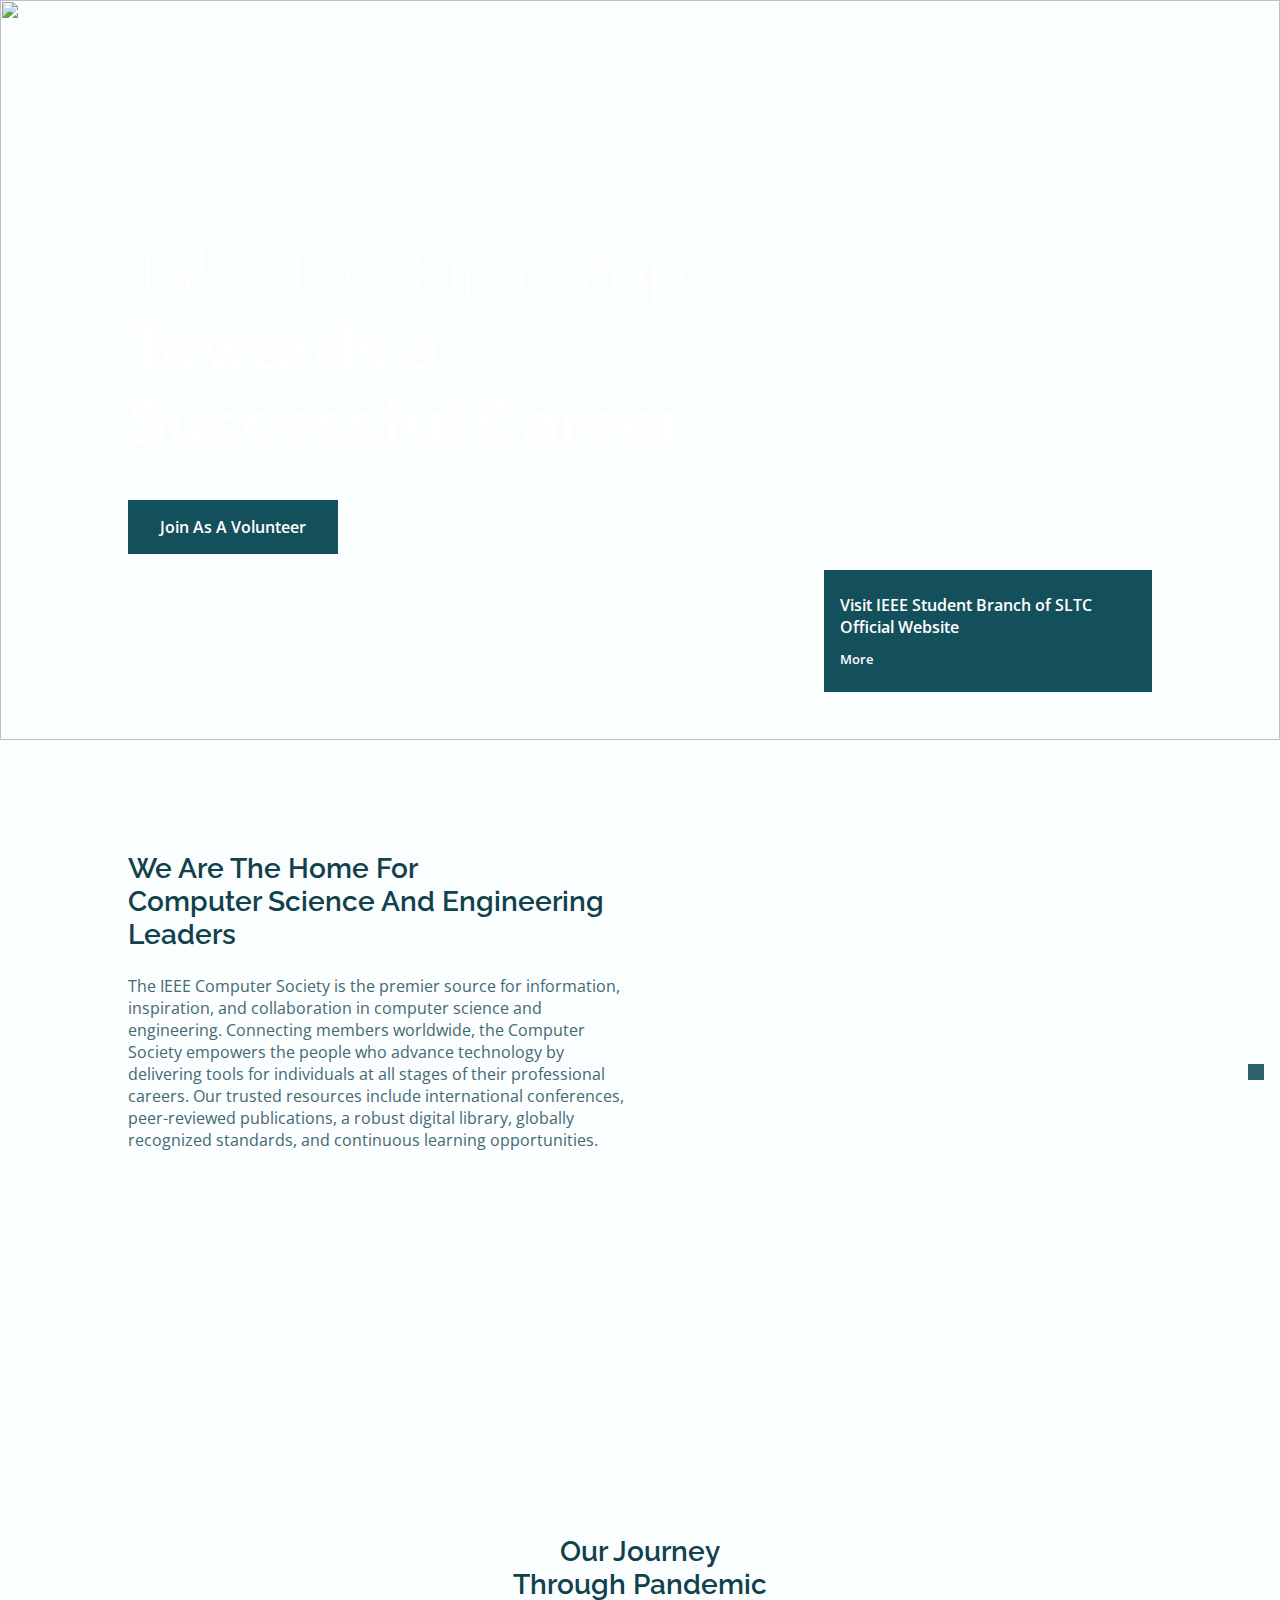
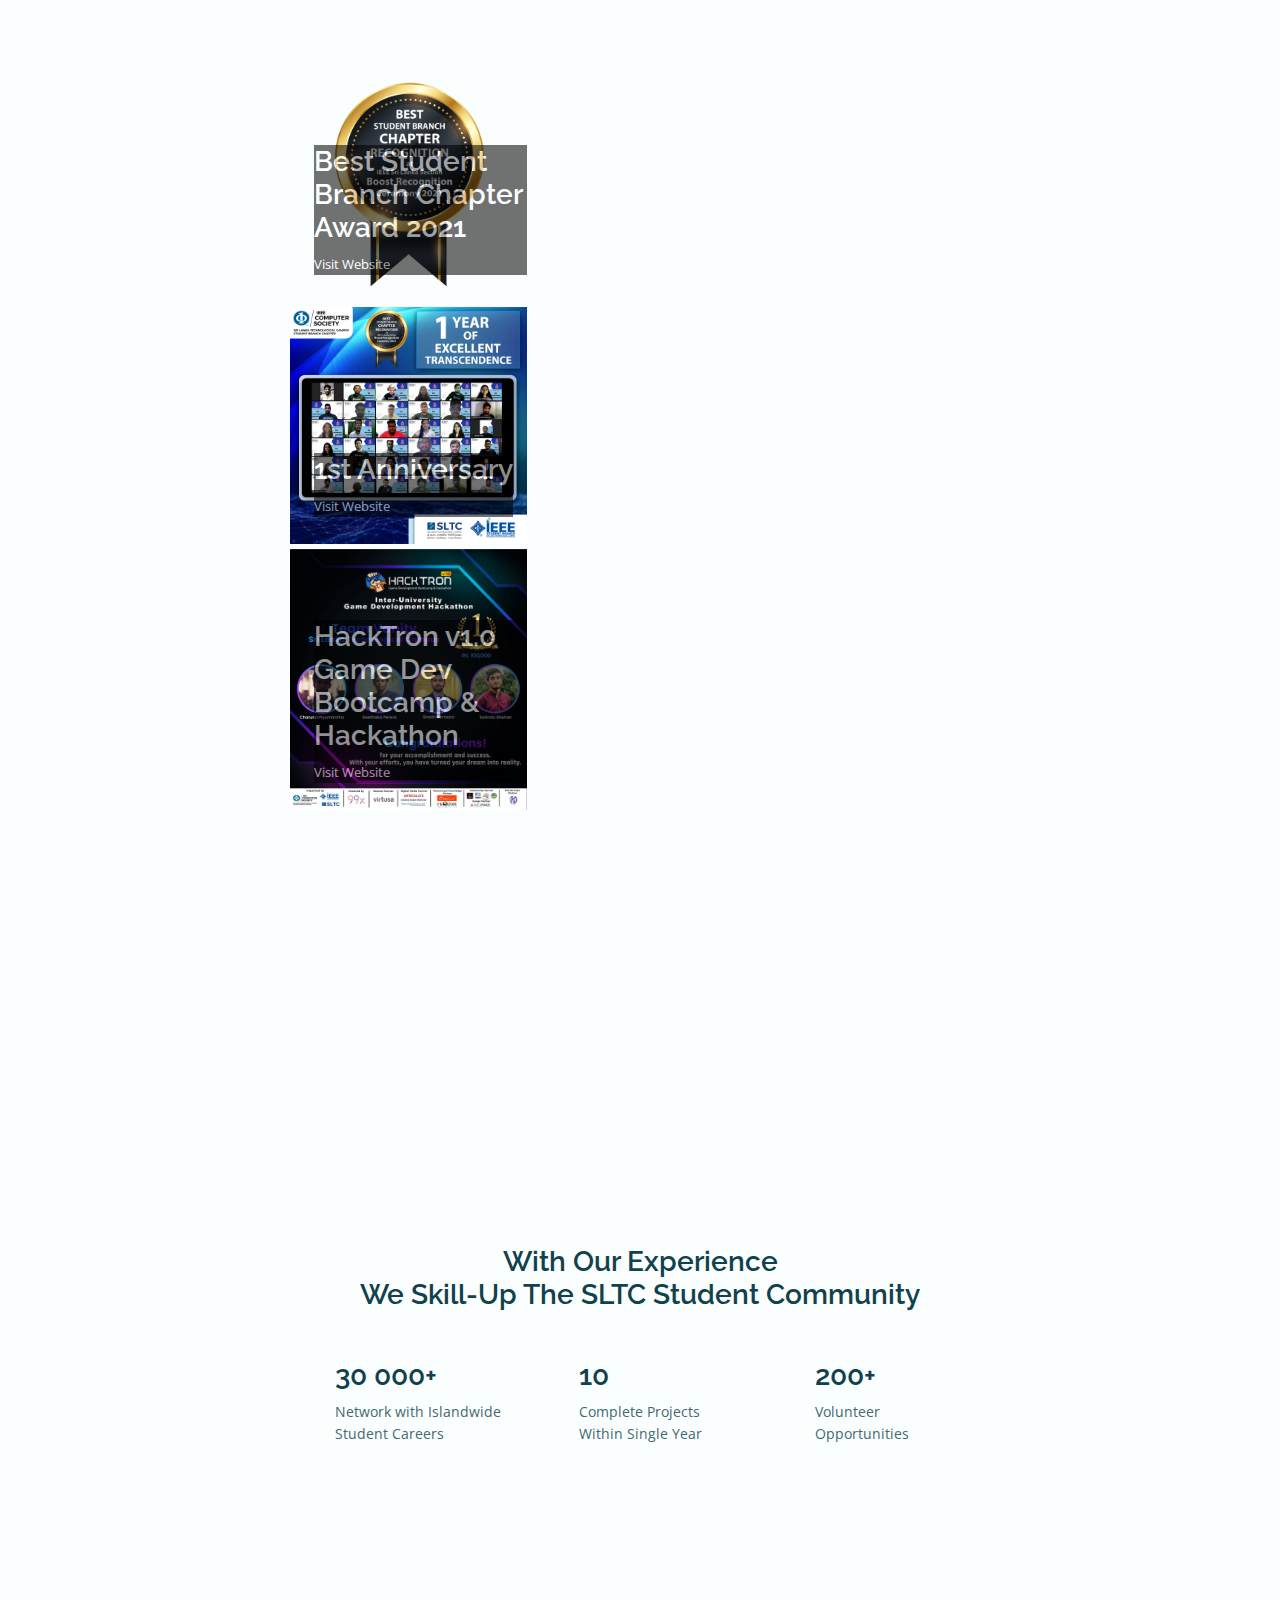
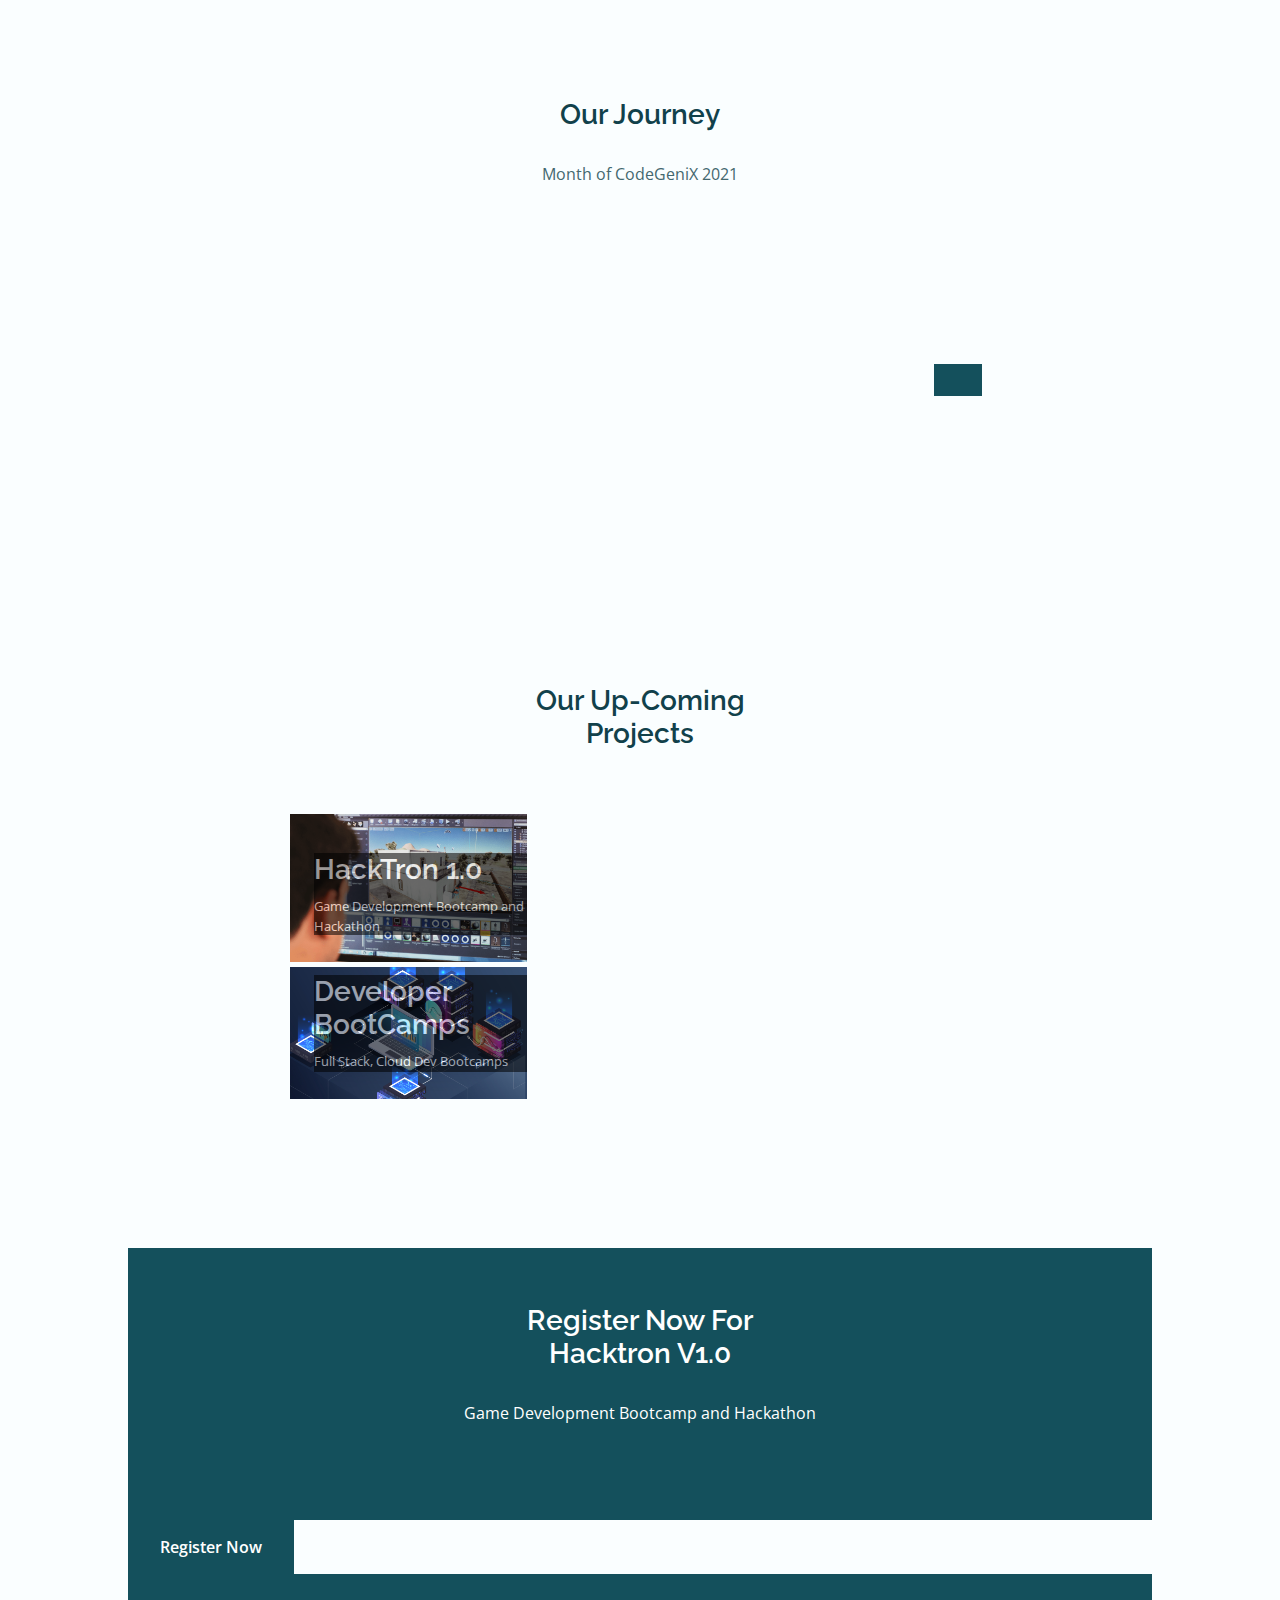
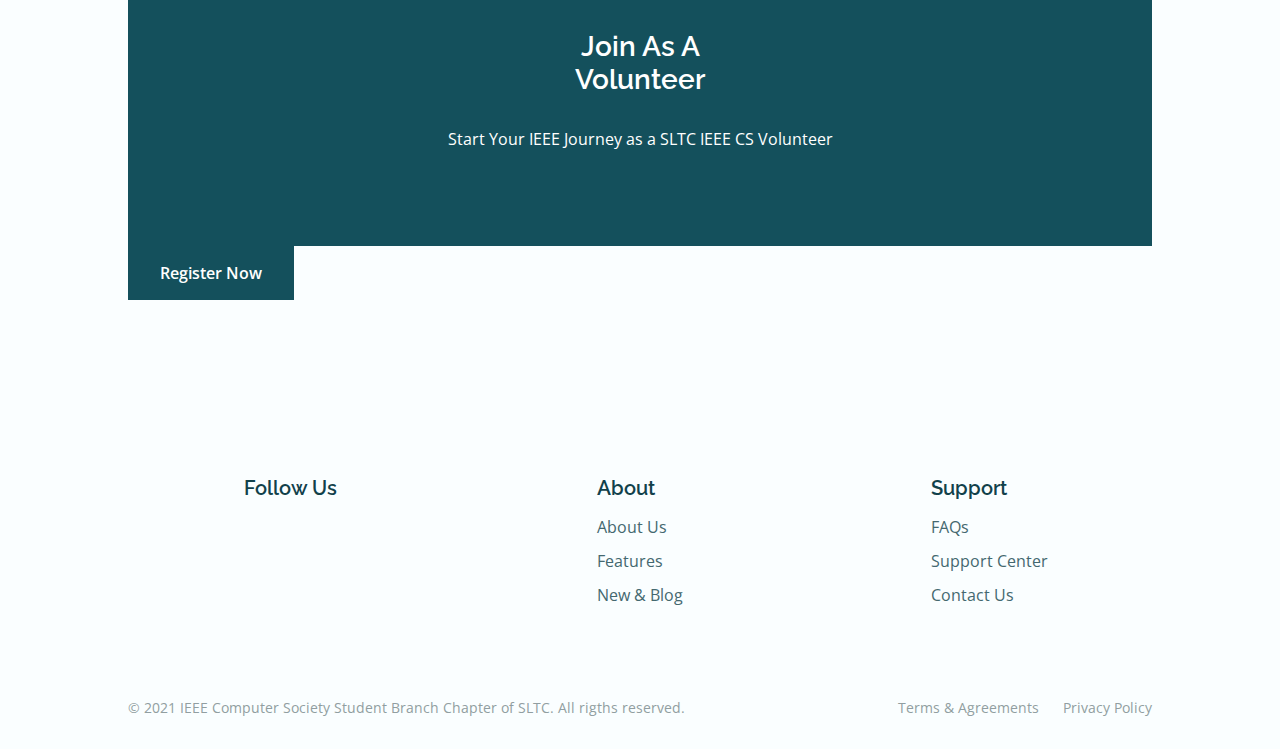
==== commit 396c5ec6: "Merge pull request #25 from nawodyaishan/main" ====
--- a/index.html
+++ b/index.html
@@ -228,6 +228,29 @@
                 <span class="discover__description"
                   ><a
                     href="https://www.facebook.com/IEEESriLanka/photos/pcb.3968880716556745/3968850723226411/"
+                    target="_blank"
+                    class="home__social-link"
+                  >
+                    <i class="ri-code-box-fill"></i>
+                  </a>
+                  Visit Website</span
+                >
+              </div>
+            </div>
+
+            <div class="discover__card swiper-slide">
+              <img
+                href="https://codegenix2021.github.io/"
+                target="_blank"
+                src="assets/img/annni.jpeg"
+                alt=""
+                class="discover__img"
+              />
+              <div class="discover__data">
+                <h2 class="discover__title">1st Anniversary</h2>
+                <span class="discover__description"
+                  ><a
+                    href="https://sltchacktron.github.io/"
                     target="_blank"
                     class="home__social-link"
                   >
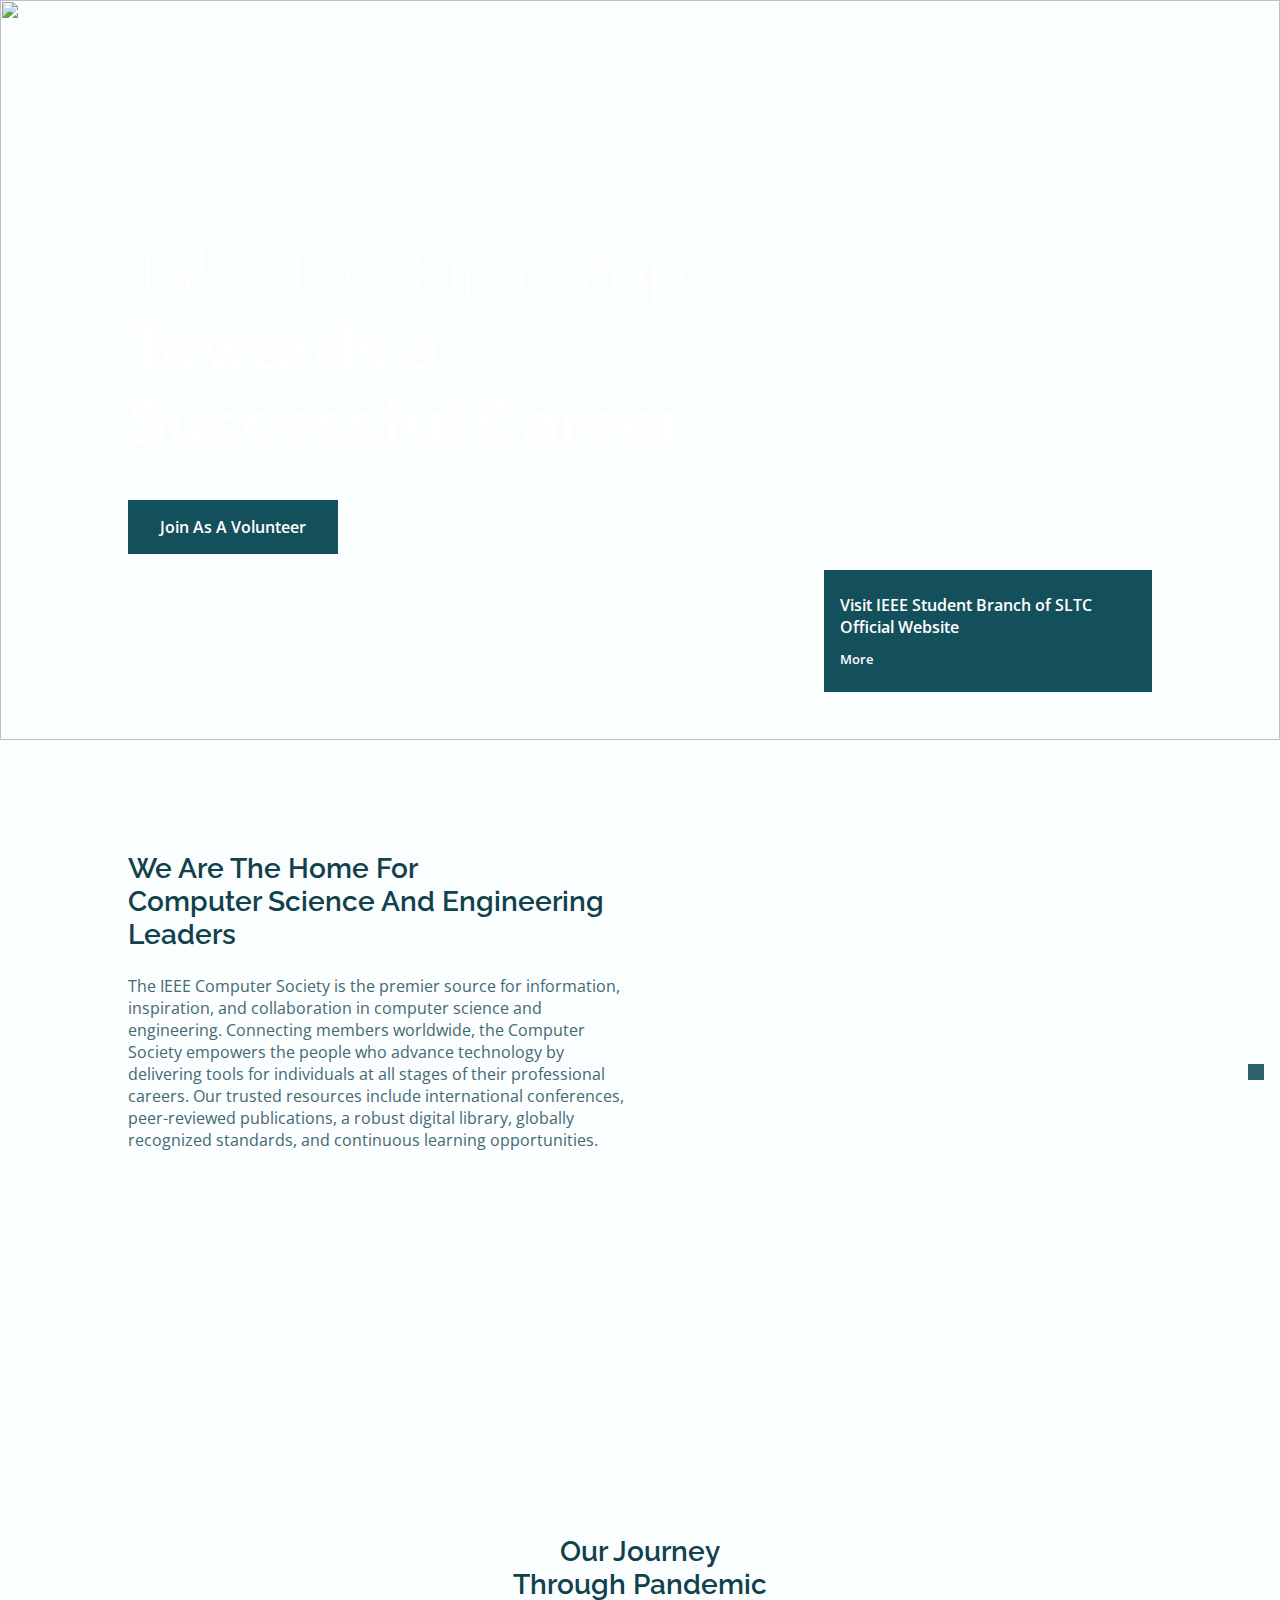
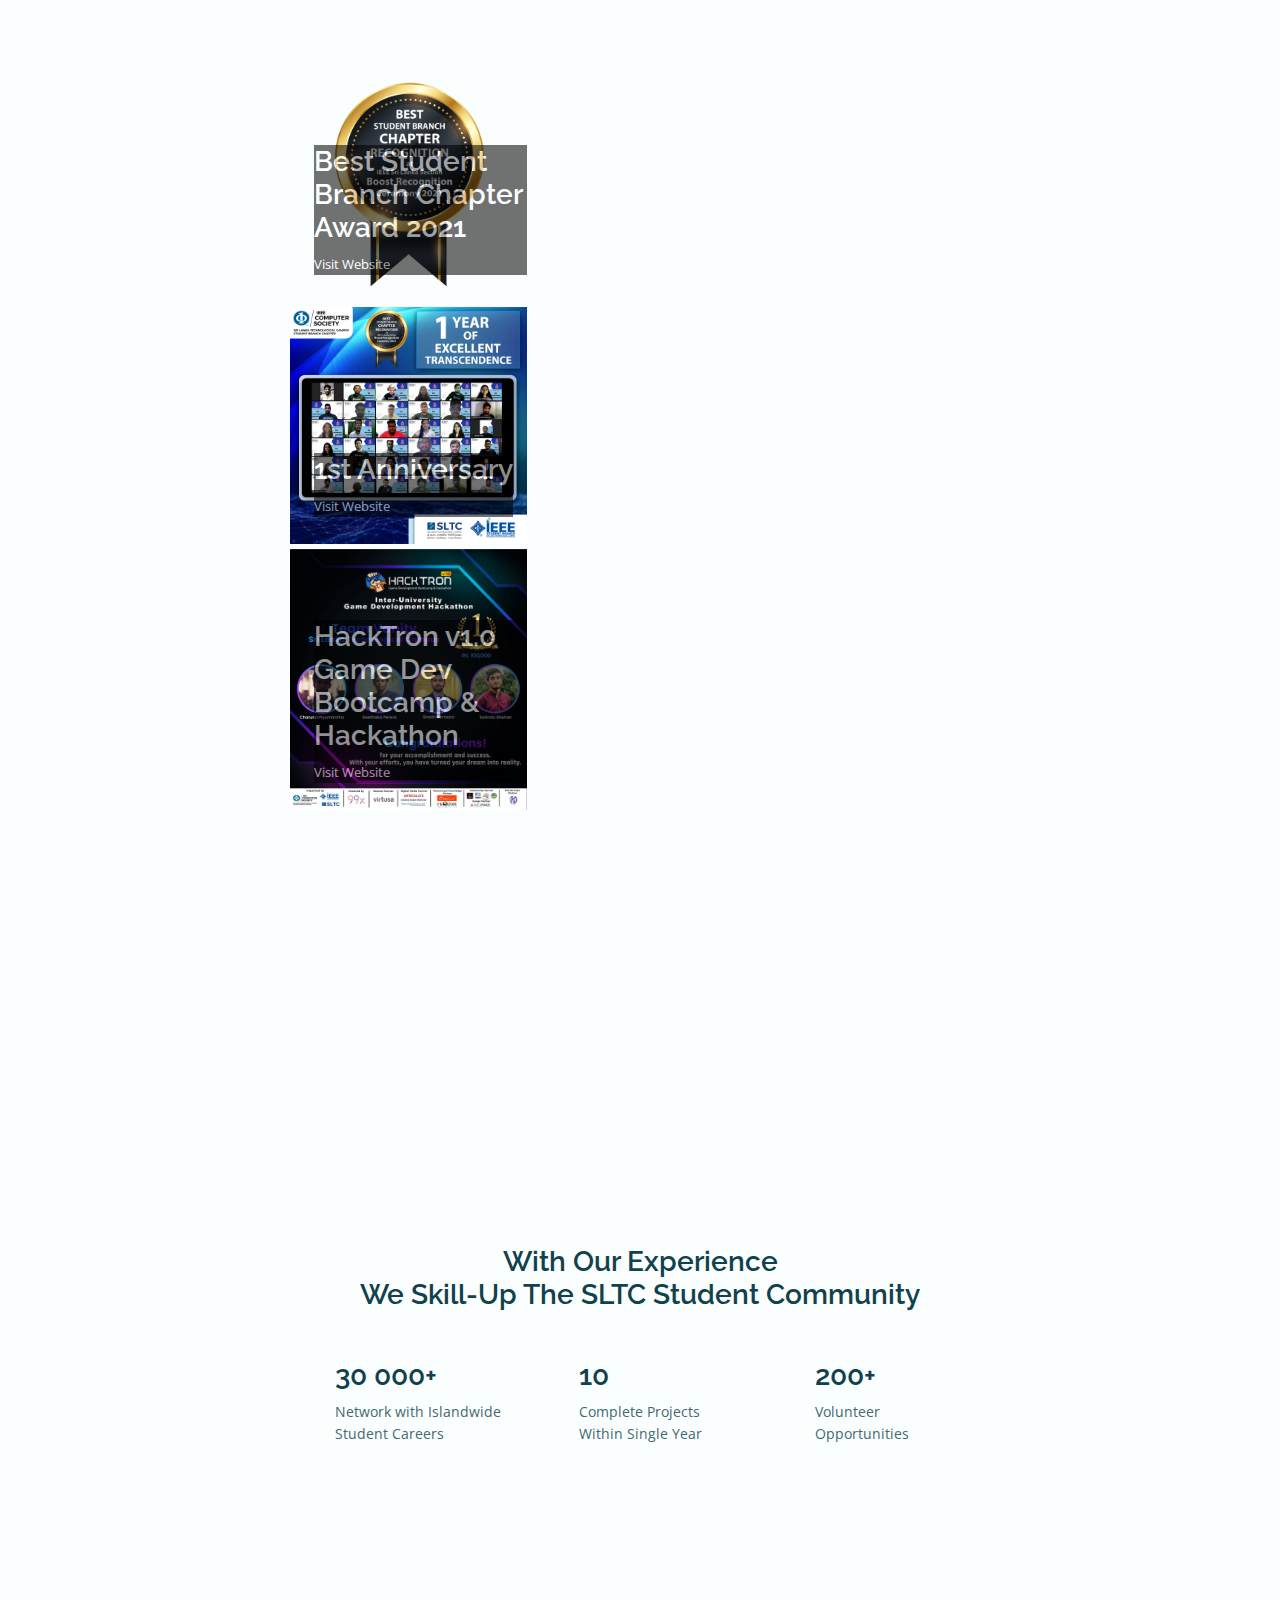
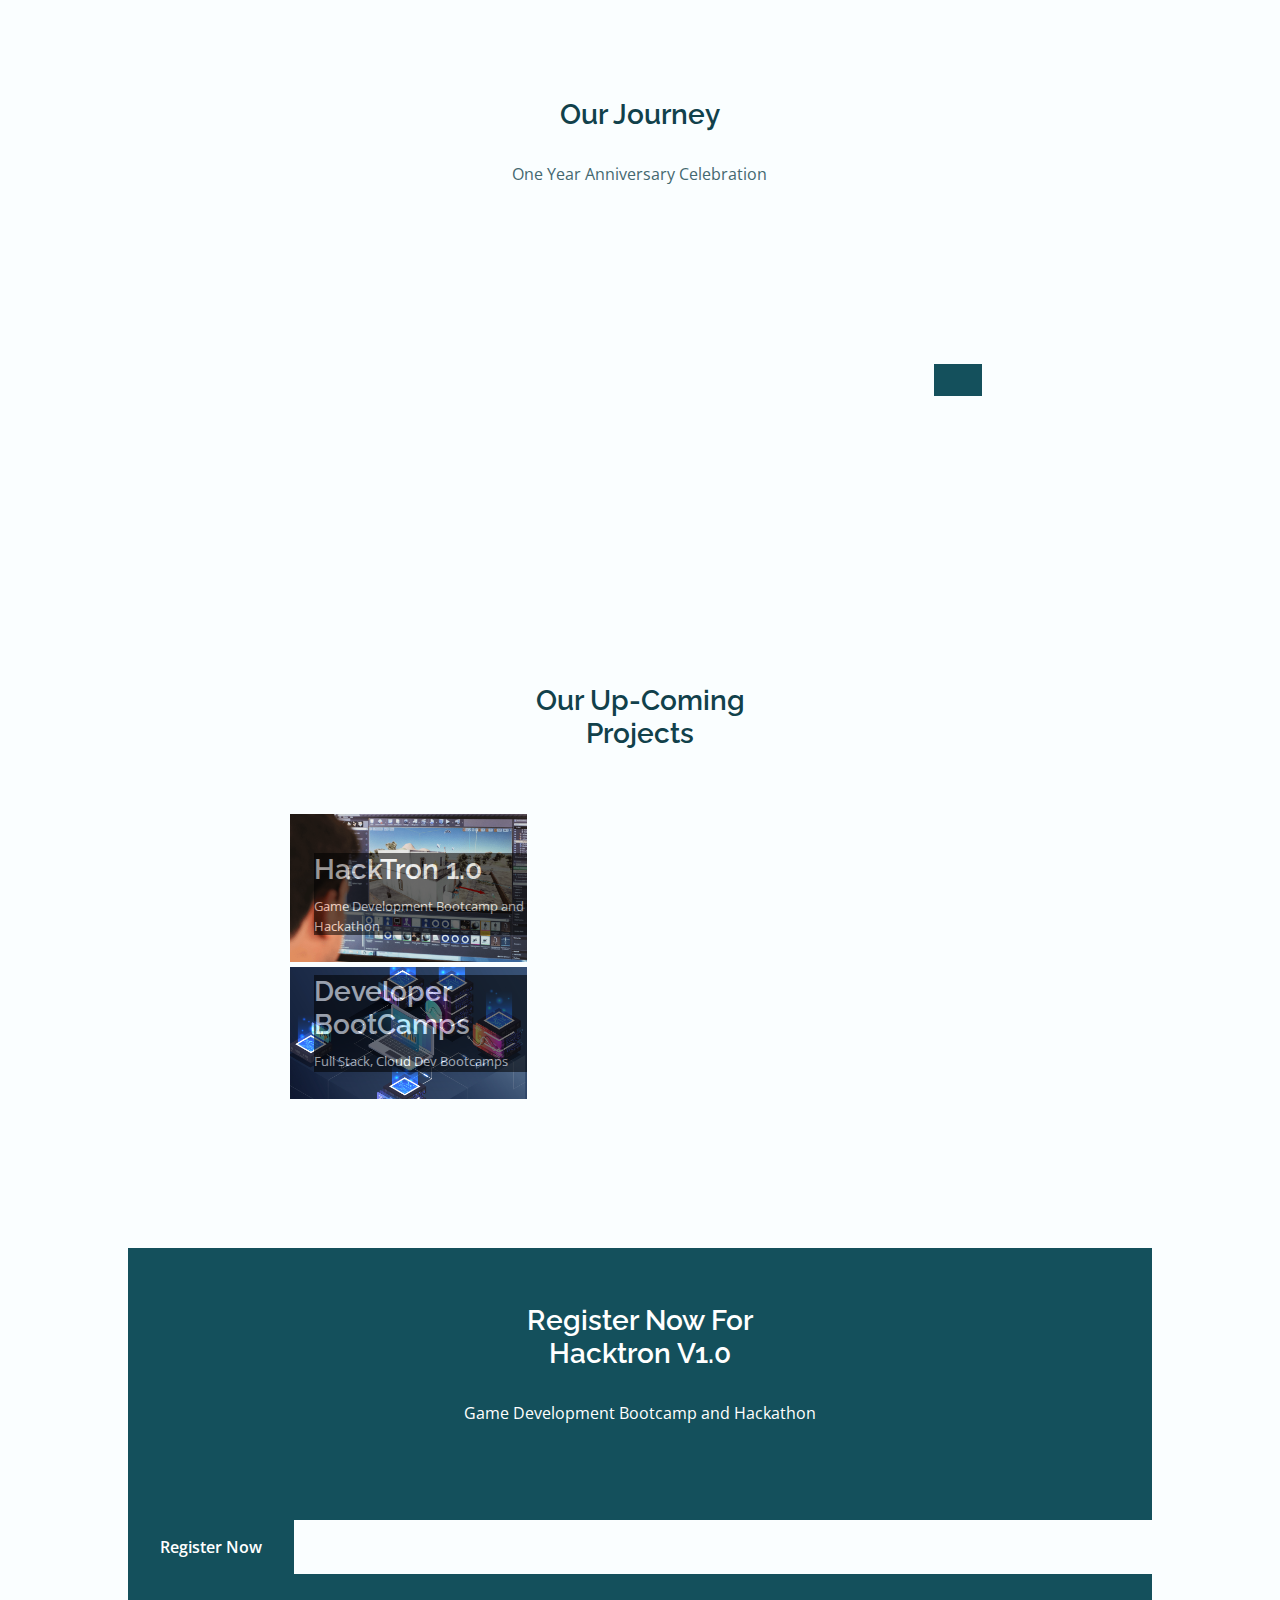
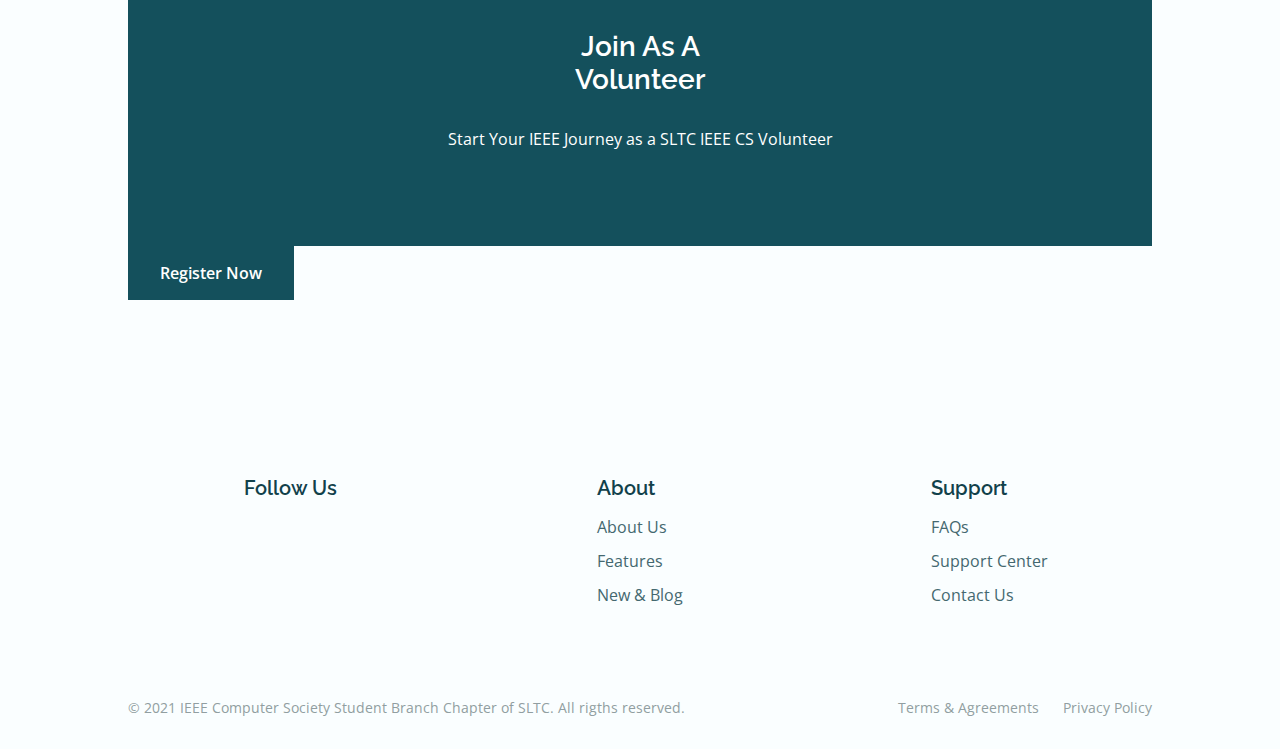
==== commit 3ce7b630: "Merge pull request #26 from nawodyaishan/main" ====
--- a/index.html
+++ b/index.html
@@ -637,11 +637,11 @@
         <h2 class="section__title">Our Journey</h2>
 
         <div class="video__container container">
-          <p class="video__description">Month of CodeGeniX 2021</p>
+          <p class="video__description">One Year Anniversary Celebration</p>
 
           <div class="video__content">
             <video id="video-file">
-              <source src="assets/video/video.mp4" type="video/mp4" />
+              <source src="assets/video/video1.mp4" type="video/mp4" />
             </video>
 
             <button class="button button--flex video__button" id="video-button">
@@ -649,6 +649,7 @@
             </button>
           </div>
         </div>
+        
       </section>
 
       <!--==================== PLACES ====================-->
